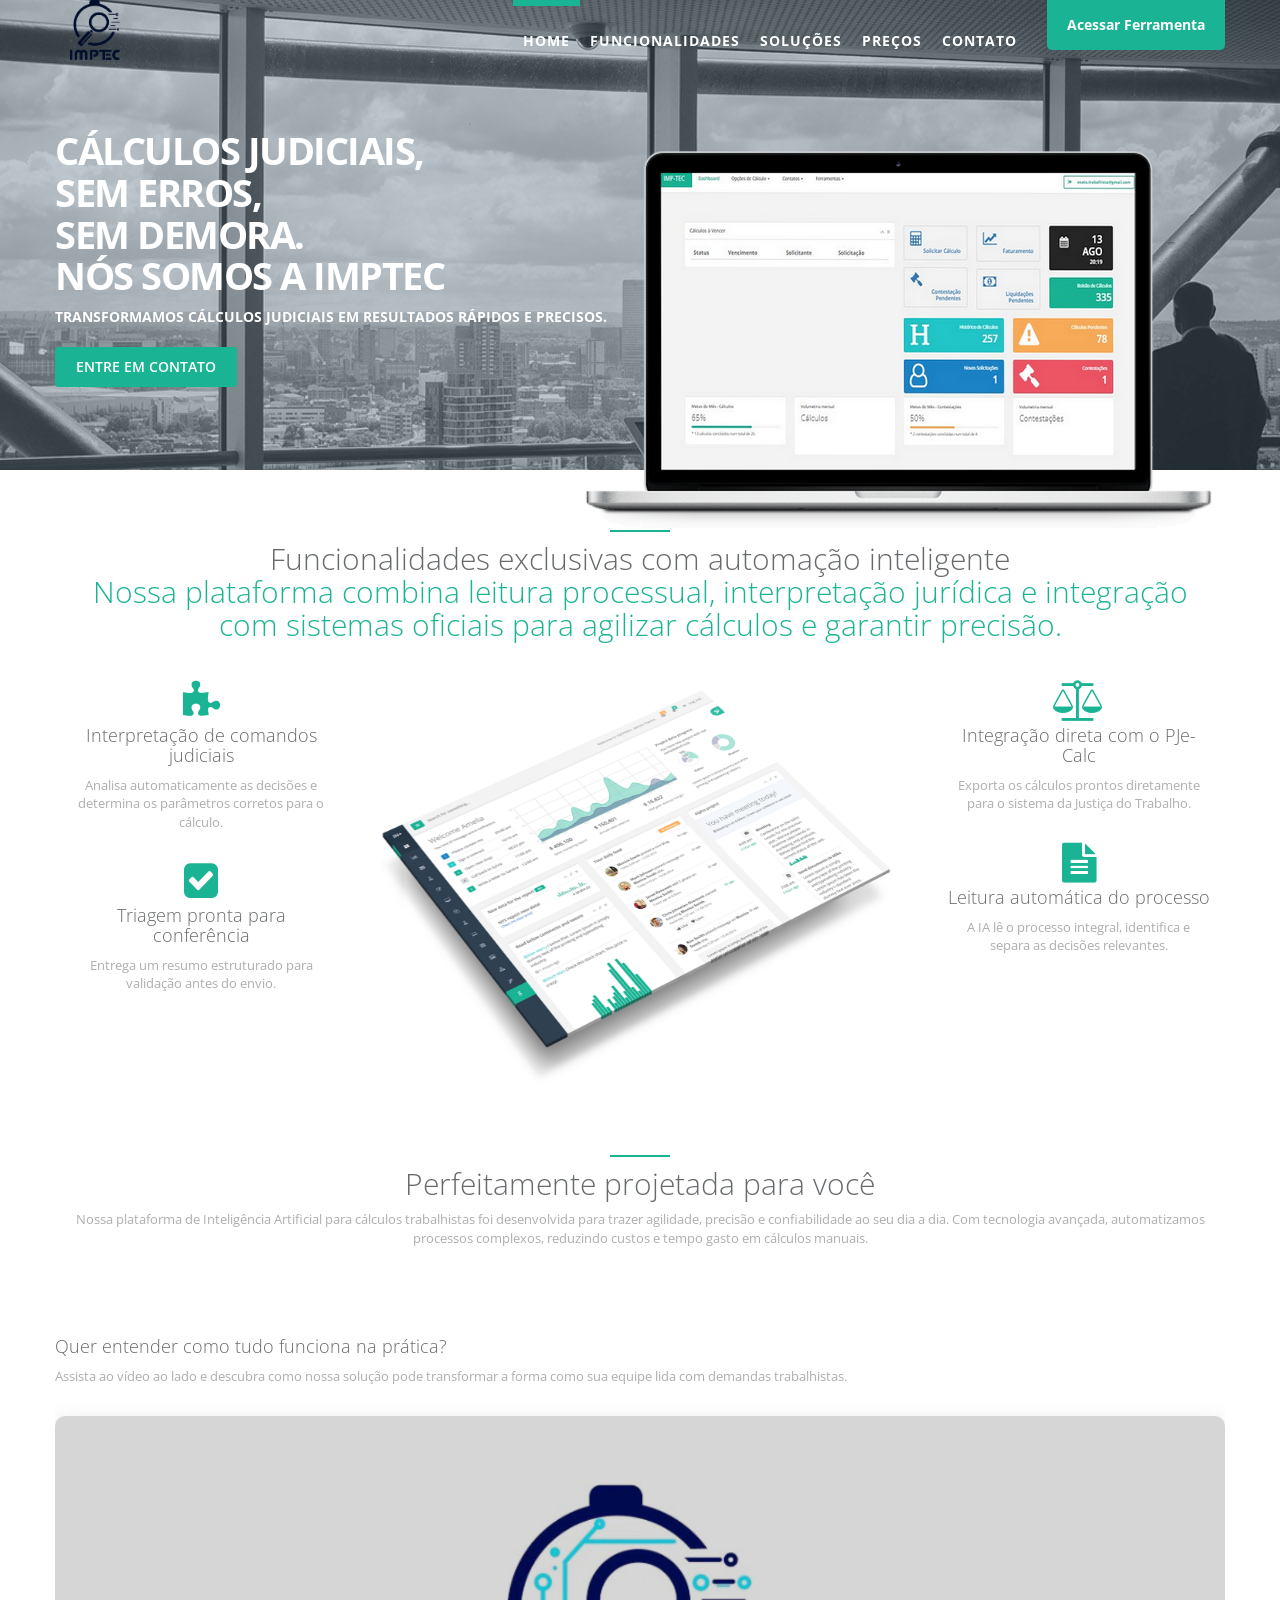
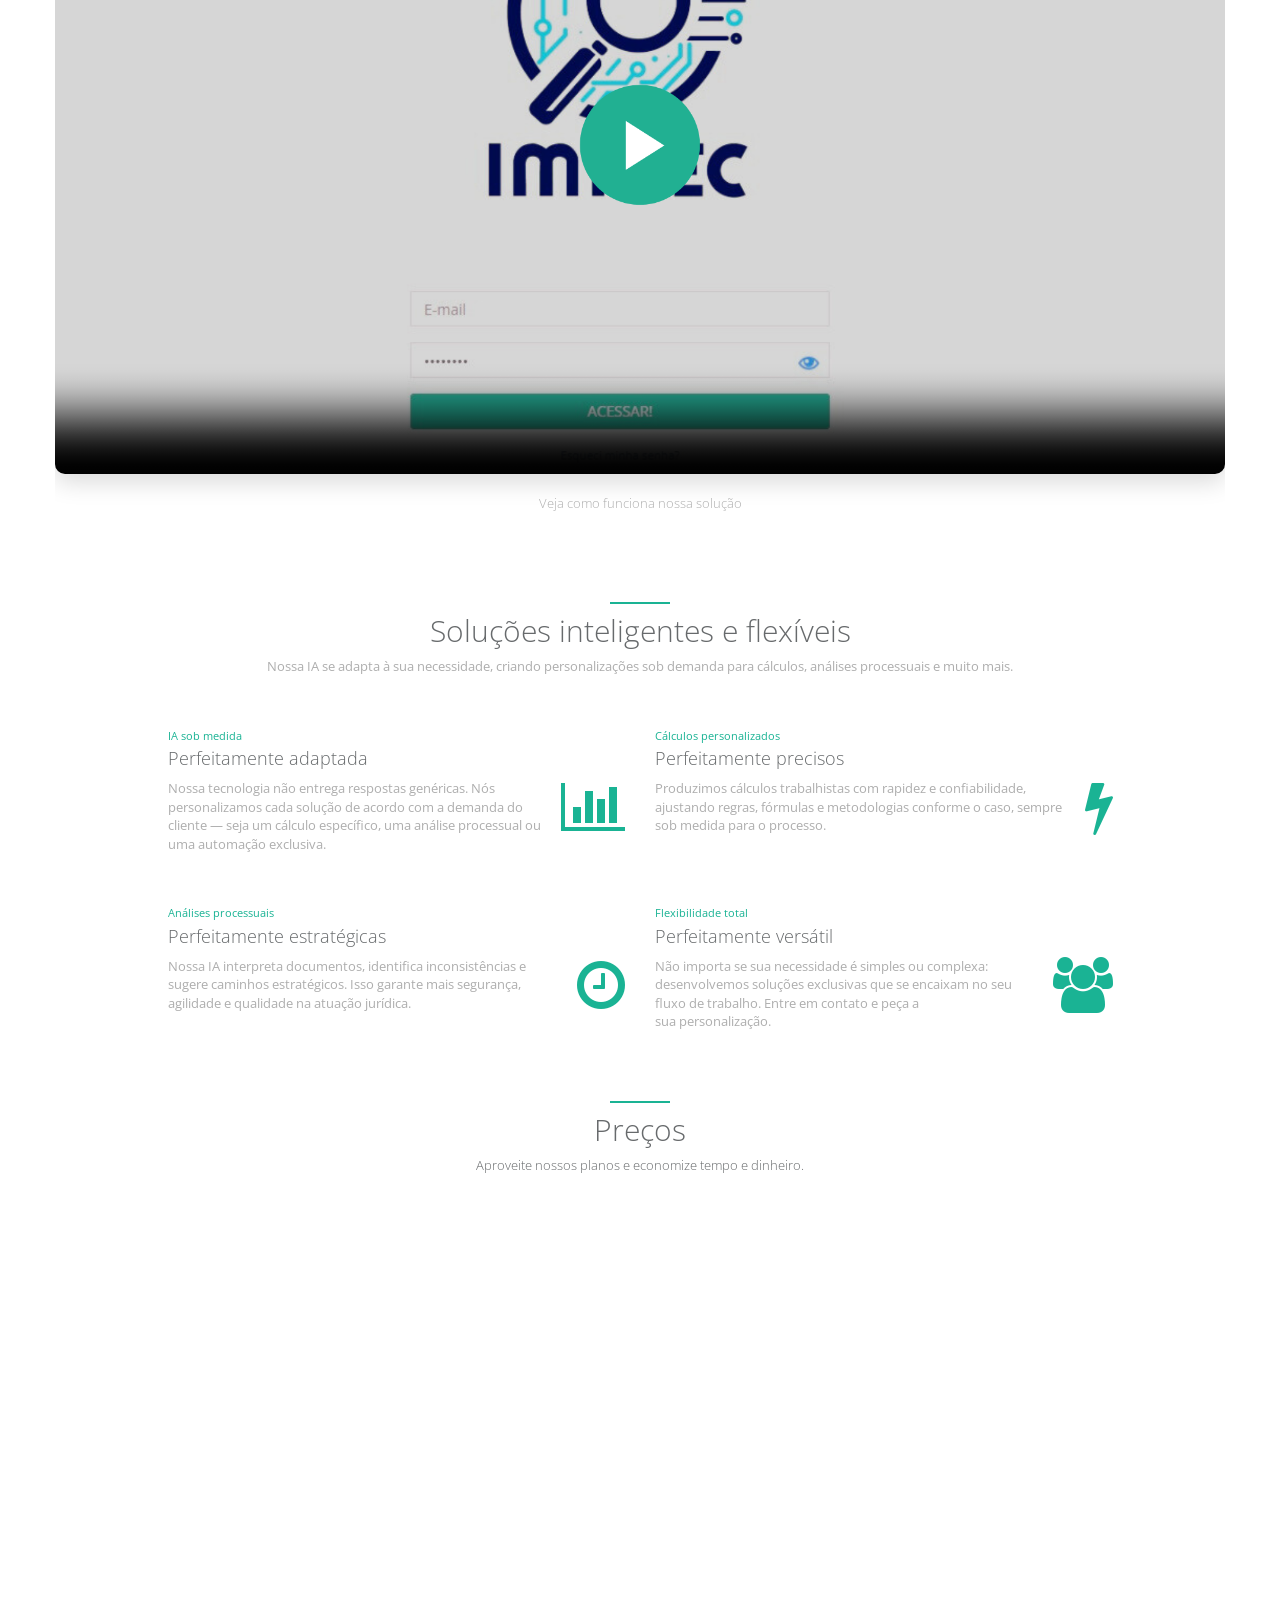
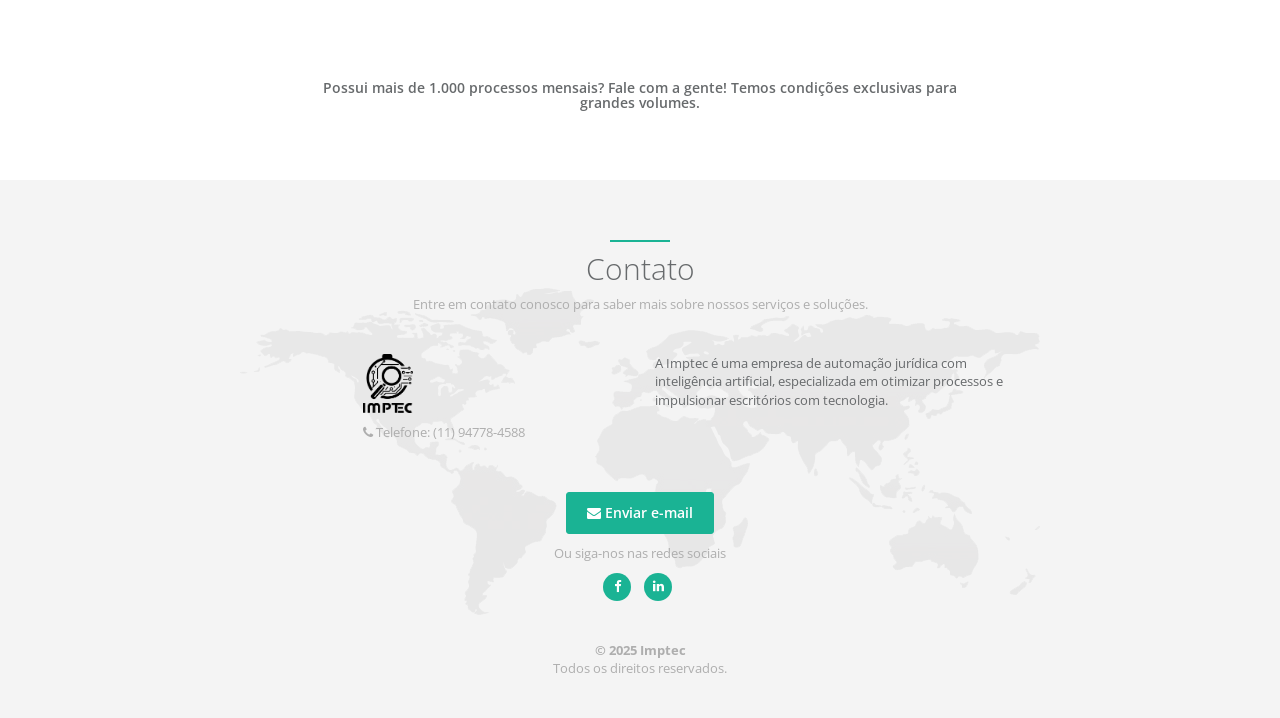
==== index.html @ 874a5361 "ajuste na ancoragem de sessão" ====
<!DOCTYPE html>
<html lang="pt-br">

<head>
  <meta charset="utf-8" />
  <meta http-equiv="X-UA-Compatible" content="IE=edge" />
  <meta name="viewport" content="width=device-width, initial-scale=1" />
  <meta name="description" content="" />
  <meta name="author" content="" />

  <title>INSPINIA - Landing Page</title>

  <!-- Bootstrap core CSS -->
  <link href="css/bootstrap.min.css" rel="stylesheet" />

  <!-- Animation CSS -->
  <link href="css/animate.css" rel="stylesheet" />
  <link href="font-awesome/css/font-awesome.min.css" rel="stylesheet" />

  <!-- Custom styles for this template -->
  <link href="css/style.css" rel="stylesheet" />

  <!-- Video Modal Styles -->
  <style>
    .video-container {
      padding: 20px 0;
    }

    .video-container .embed-responsive {
      border-radius: 10px;
      overflow: hidden;
      box-shadow: 0 8px 25px rgba(0, 0, 0, 0.15);
      transition: all 0.3s ease;
    }

    .video-container .embed-responsive:hover {
      transform: translateY(-2px);
      box-shadow: 0 12px 35px rgba(0, 0, 0, 0.2);
    }

    .video-description {
      margin-top: 20px;
      color: #676a6c;
      font-size: 16px;
      font-weight: 300;
      text-align: center;
    }

    /* Pricing Plan Hover Styles */
    .pricing-plan {
      transition: all 0.3s ease;
      cursor: pointer;
    }

    .pricing-plan:hover {
      transform: translateY(-5px);
      box-shadow: 0 10px 30px rgba(0, 0, 0, 0.15);
    }

    .pricing-plan.selected {
      transform: translateY(-5px);
      box-shadow: 0 10px 30px rgba(0, 0, 0, 0.15);
    }

    @media (max-width: 768px) {
      .video-container {
        padding: 10px 0;
      }

      .video-description {
        font-size: 14px;
        margin-top: 15px;
      }
    }
  </style>
</head>

<body id="page-top" class="landing-page no-skin-config">
  <div class="navbar-wrapper">
    <nav class="navbar navbar-default navbar-fixed-top" role="navigation">
      <div class="container">
        <div class="navbar-header page-scroll">
          <button type="button" class="navbar-toggle collapsed" data-toggle="collapse" data-target="#navbar"
            aria-expanded="false" aria-controls="navbar">
            <span class="sr-only">Toggle navigation</span>
            <span class="icon-bar"></span>
            <span class="icon-bar"></span>
            <span class="icon-bar"></span>
          </button>
        </div>
        <div id="navbar" class="navbar-collapse collapse">
          <ul class="nav navbar-nav navbar-right">
            <li><a class="page-scroll" href="#page-top">Home</a></li>
            <li><a class="page-scroll" href="#features">Funcionalidades</a></li>
            <li><a class="page-scroll" href="#solutions">Soluções</a></li>
            <li><a class="page-scroll" href="#pricing">Preços</a></li>
            <li><a class="page-scroll" href="#contact">Contato</a></li>
            <a class="nav navbar-brand" style="margin-left: 2rem;" href="https://imp-tec.com/login">Acessar Ferramenta</a>
          </ul>
          <img src="./img/landing/imptec-logo_V2.png" alt="Imptec Logo" class="img-responsive" style="max-width: 50px; height: auto; margin-bottom: 1rem;">
        </div>
      </div>
    </nav>
  </div>
  <div id="inSlider" class="carousel carousel-fade" data-ride="carousel">
    <!-- <ol class="carousel-indicators">
      <li data-target="#inSlider" data-slide-to="0" class="active"></li>
      <li data-target="#inSlider" data-slide-to="1"></li>
    </ol> -->
    <div class="carousel-inner" role="listbox">
      <div class="item active">
        <div class="container">
          <div class="carousel-caption">
            <h1>
              CÁLCULOS JUDICIAIS,<br />
              SEM ERROS,<br />
              SEM DEMORA.<br />
              NÓS SOMOS A IMPTEC
            </h1>
            <p>
              Transformamos cálculos judiciais em resultados rápidos e
              precisos.
            </p>
            <p>
              <a class="btn btn-lg btn-primary" href="https://wa.me/5511994688228" target="_blank" role="button">
                ENTRE EM CONTATO
              </a>
            </p>
          </div>
          <div class="carousel-image wow zoomIn">
            <img src="img/landing/laptop.png" alt="laptop" />
          </div>
        </div>
        <!-- Set background for slide in css -->
        <div class="header-back one"></div>
      </div>
    </div>
    <!-- <a class="left carousel-control" href="#inSlider" role="button" data-slide="prev">
      <span class="glyphicon glyphicon-chevron-left" aria-hidden="true"></span>
      <span class="sr-only">Previous</span>
    </a>
    <a class="right carousel-control" href="#inSlider" role="button" data-slide="next">
      <span class="glyphicon glyphicon-chevron-right" aria-hidden="true"></span>
      <span class="sr-only">Next</span>
    </a> -->
  </div>

  <section id="features" class="container features">
    <div class="row">
      <div class="col-lg-12 text-center">
        <div class="navy-line"></div>
        <h1>
          Funcionalidades exclusivas com automação inteligente<br />
          <span class="navy">Nossa plataforma combina leitura processual, interpretação
            jurídica e integração com sistemas oficiais para agilizar cálculos
            e garantir precisão.</span>
        </h1>
      </div>
    </div>
    <div class="row m-t-lg">
      <div class="col-md-3 text-center wow fadeInLeft">
        <div>
          <i class="fa fa-puzzle-piece features-icon"></i>
          <h2>Interpretação de comandos judiciais</h2>
          <p>
            Analisa automaticamente as decisões e determina os parâmetros
            corretos para o cálculo.
          </p>
        </div>
        <div class="m-t-lg">
          <i class="fa fa-check-square features-icon"></i>
          <h2>Triagem pronta para conferência</h2>
          <p>Entrega um resumo estruturado para validação antes do envio.</p>
        </div>
      </div>
      <div class="col-md-6 text-center wow zoomIn">
        <img src="img/landing/perspective.png" alt="dashboard" class="img-responsive" />
      </div>
      <div class="col-md-3 text-center wow fadeInRight">
        <div>
          <i class="fa fa-balance-scale features-icon"></i>
          <h2>Integração direta com o PJe-Calc</h2>
          <p>
            Exporta os cálculos prontos diretamente para o sistema da Justiça
            do Trabalho.
          </p>
        </div>
        <div class="m-t-lg">
          <i class="fa fa-file-text features-icon"></i>
          <h2>Leitura automática do processo</h2>
          <p>
            A IA lê o processo integral, identifica e separa as decisões
            relevantes.
          </p>
        </div>
      </div>
    </div>
    <div class="row">
      <div class="col-lg-12 text-center">
        <div class="navy-line"></div>
        <h1>Perfeitamente projetada para você</h1>
        <p>
          Nossa plataforma de Inteligência Artificial para cálculos
          trabalhistas foi desenvolvida para trazer agilidade, precisão e
          confiabilidade ao seu dia a dia. Com tecnologia avançada,
          automatizamos processos complexos, reduzindo custos e tempo gasto em
          cálculos manuais.
        </p>
      </div>
    </div>
    <div class="row features-block">
      <div class=" features-text wow fadeInLeft">
        <h2>Quer entender como tudo funciona na prática? </h2>

        <p>
          Assista ao vídeo ao lado e descubra como nossa solução pode
          transformar a forma como sua equipe lida com demandas trabalhistas.
        </p>
      </div>
      <div class=" text-center wow fadeInRight">
        <div class="video-container">
          <div class="embed-responsive embed-responsive-16by9">
            <video id="videoPlayer" class="embed-responsive-item" controls preload="metadata"
              poster="img/landing/login-poster.png">
              <source src="video/Imptec - Passo a Passo.mp4" type="video/mp4">
              Seu navegador não suporta o elemento de vídeo.
            </video>
          </div>
          <p class="video-description">Veja como funciona nossa solução</p>
        </div>
      </div>
    </div>
  </section>

  <!-- <section id="team" class="gray-section team">
      <div class="container">
        <div class="row m-b-lg">
          <div class="col-lg-12 text-center">
            <div class="navy-line"></div>
            <h1>Our Team</h1>
            <p>
              Donec sed odio dui. Etiam porta sem malesuada magna mollis
              euismod.
            </p>
          </div>
        </div>
        <div class="row">
          <div class="col-sm-4 wow fadeInLeft">
            <div class="team-member">
              <img
                src="img/landing/avatar3.jpg"
                class="img-responsive img-circle img-small"
                alt=""
              />
              <h4><span class="navy">Amelia</span> Smith</h4>
              <p>
                Lorem ipsum dolor sit amet, illum fastidii dissentias quo ne.
                Sea ne sint animal iisque, nam an soluta sensibus.
              </p>
              <ul class="list-inline social-icon">
                <li>
                  <a href="#"><i class="fa fa-twitter"></i></a>
                </li>
                <li>
                  <a href="#"><i class="fa fa-facebook"></i></a>
                </li>
                <li>
                  <a href="#"><i class="fa fa-linkedin"></i></a>
                </li>
              </ul>
            </div>
          </div>
          <div class="col-sm-4">
            <div class="team-member wow zoomIn">
              <img
                src="img/landing/avatar1.jpg"
                class="img-responsive img-circle"
                alt=""
              />
              <h4><span class="navy">John</span> Novak</h4>
              <p>
                Lorem ipsum dolor sit amet, illum fastidii dissentias quo ne.
                Sea ne sint animal iisque, nam an soluta sensibus.
              </p>
              <ul class="list-inline social-icon">
                <li>
                  <a href="#"><i class="fa fa-twitter"></i></a>
                </li>
                <li>
                  <a href="#"><i class="fa fa-facebook"></i></a>
                </li>
                <li>
                  <a href="#"><i class="fa fa-linkedin"></i></a>
                </li>
              </ul>
            </div>
          </div>
          <div class="col-sm-4 wow fadeInRight">
            <div class="team-member">
              <img
                src="img/landing/avatar2.jpg"
                class="img-responsive img-circle img-small"
                alt=""
              />
              <h4><span class="navy">Peter</span> Johnson</h4>
              <p>
                Lorem ipsum dolor sit amet, illum fastidii dissentias quo ne.
                Sea ne sint animal iisque, nam an soluta sensibus.
              </p>
              <ul class="list-inline social-icon">
                <li>
                  <a href="#"><i class="fa fa-twitter"></i></a>
                </li>
                <li>
                  <a href="#"><i class="fa fa-facebook"></i></a>
                </li>
                <li>
                  <a href="#"><i class="fa fa-linkedin"></i></a>
                </li>
              </ul>
            </div>
          </div>
        </div>
        <div class="row">
          <div class="col-lg-8 col-lg-offset-2 text-center m-t-lg m-b-lg">
            <p>
              Lorem ipsum dolor sit amet, consectetur adipisicing elit. Aut
              eaque, laboriosam veritatis, quos non quis ad perspiciatis, totam
              corporis ea, alias ut unde.
            </p>
          </div>
        </div>
      </div>
    </section>

    <section class="features">
      <div class="container">
        <div class="row">
          <div class="col-lg-12 text-center">
            <div class="navy-line"></div>
            <h1>Even more great feautres</h1>
            <p>
              Donec sed odio dui. Etiam porta sem malesuada magna mollis
              euismod.
            </p>
          </div>
        </div>
        <div class="row features-block">
          <div class="col-lg-3 features-text wow fadeInLeft">
            <small>INSPINIA</small>
            <h2>Perfectly designed</h2>
            <p>
              INSPINIA Admin Theme is a premium admin dashboard template with
              flat design concept. It is fully responsive admin dashboard
              template built with Bootstrap 3+ Framework, HTML5 and CSS3, Media
              query. It has a huge collection of reusable UI components and
              integrated with latest jQuery plugins.
            </p>
            <a href="" class="btn btn-primary">Learn more</a>
          </div>
          <div class="col-lg-6 text-right m-t-n-lg wow zoomIn">
            <img
              src="img/landing/iphone.jpg"
              class="img-responsive"
              alt="dashboard"
            />
          </div>
          <div class="col-lg-3 features-text text-right wow fadeInRight">
            <small>INSPINIA</small>
            <h2>Perfectly designed</h2>
            <p>
              INSPINIA Admin Theme is a premium admin dashboard template with
              flat design concept. It is fully responsive admin dashboard
              template built with Bootstrap 3+ Framework, HTML5 and CSS3, Media
              query. It has a huge collection of reusable UI components and
              integrated with latest jQuery plugins.
            </p>
            <a href="" class="btn btn-primary">Learn more</a>
          </div>
        </div>
      </div>
    </section>

    <section class="timeline gray-section">
      <div class="container">
        <div class="row">
          <div class="col-lg-12 text-center">
            <div class="navy-line"></div>
            <h1>Our workflow</h1>
            <p>
              Donec sed odio dui. Etiam porta sem malesuada magna mollis
              euismod.
            </p>
          </div>
        </div>
        <div class="row features-block">
          <div class="col-lg-12">
            <div
              id="vertical-timeline"
              class="vertical-container light-timeline center-orientation"
            >
              <div class="vertical-timeline-block">
                <div class="vertical-timeline-icon navy-bg">
                  <i class="fa fa-briefcase"></i>
                </div>

                <div class="vertical-timeline-content">
                  <h2>Meeting</h2>
                  <p>
                    Conference on the sales results for the previous year.
                    Monica please examine sales trends in marketing and
                    products. Below please find the current status of the sale.
                  </p>
                  <a href="#" class="btn btn-xs btn-primary"> More info</a>
                  <span class="vertical-date">
                    Today <br />
                    <small>Dec 24</small>
                  </span>
                </div>
              </div>

              <div class="vertical-timeline-block">
                <div class="vertical-timeline-icon navy-bg">
                  <i class="fa fa-file-text"></i>
                </div>

                <div class="vertical-timeline-content">
                  <h2>Decision</h2>
                  <p>
                    Lorem Ipsum is simply dummy text of the printing and
                    typesetting industry. Lorem Ipsum has been the industry's
                    standard dummy text ever since.
                  </p>
                  <a href="#" class="btn btn-xs btn-primary"> More info</a>
                  <span class="vertical-date">
                    Tomorrow <br />
                    <small>Dec 26</small>
                  </span>
                </div>
              </div>

              <div class="vertical-timeline-block">
                <div class="vertical-timeline-icon navy-bg">
                  <i class="fa fa-cogs"></i>
                </div>

                <div class="vertical-timeline-content">
                  <h2>Implementation</h2>
                  <p>
                    Go to shop and find some products. Lorem Ipsum is simply
                    dummy text of the printing and typesetting industry. Lorem
                    Ipsum has been the industry's.
                  </p>
                  <a href="#" class="btn btn-xs btn-primary"> More info</a>
                  <span class="vertical-date">
                    Monday <br />
                    <small>Jan 02</small>
                  </span>
                </div>
              </div>
            </div>
          </div>
        </div>
      </div>
    </section>

    <section
      id="testimonials"
      class="navy-section testimonials"
      style="margin-top: 0"
    >
      <div class="container">
        <div class="row">
          <div class="col-lg-12 text-center wow zoomIn">
            <i class="fa fa-comment big-icon"></i>
            <h1>What our users say</h1>
            <div class="testimonials-text">
              <i
                >"Many desktop publishing packages and web page editors now use
                Lorem Ipsum as their default model text, and a search for 'lorem
                ipsum' will uncover many web sites still in their infancy.
                Various versions have evolved over the years, sometimes by
                accident, sometimes on purpose (injected humour and the
                like)."</i
              >
            </div>
            <small>
              <strong>12.02.2014 - Andy Smith</strong>
            </small>
          </div>
        </div>
      </div>
    </section> -->

  <!-- <section class="comments gray-section" style="margin-top: 0">
      <div class="container">
        <div class="row">
          <div class="col-lg-12 text-center">
            <div class="navy-line"></div>
            <h1>What our partners say</h1>
            <p>Donec sed odio dui. Etiam porta sem malesuada.</p>
          </div>
        </div>
        <div class="row features-block">
          <div class="col-lg-4">
            <div class="bubble">
              "Uncover many web sites still in their infancy. Various versions
              have evolved over the years, sometimes by accident, sometimes on
              purpose (injected humour and the like)."
            </div>
            <div class="comments-avatar">
              <a href="" class="pull-left">
                <img alt="image" src="img/landing/avatar3.jpg" />
              </a>
              <div class="media-body">
                <div class="commens-name">Andrew Williams</div>
                <small class="text-muted">Company X from California</small>
              </div>
            </div>
          </div>

          <div class="col-lg-4">
            <div class="bubble">
              "Uncover many web sites still in their infancy. Various versions
              have evolved over the years, sometimes by accident, sometimes on
              purpose (injected humour and the like)."
            </div>
            <div class="comments-avatar">
              <a href="" class="pull-left">
                <img alt="image" src="img/landing/avatar1.jpg" />
              </a>
              <div class="media-body">
                <div class="commens-name">Andrew Williams</div>
                <small class="text-muted">Company X from California</small>
              </div>
            </div>
          </div>

          <div class="col-lg-4">
            <div class="bubble">
              "Uncover many web sites still in their infancy. Various versions
              have evolved over the years, sometimes by accident, sometimes on
              purpose (injected humour and the like)."
            </div>
            <div class="comments-avatar">
              <a href="" class="pull-left">
                <img alt="image" src="img/landing/avatar2.jpg" />
              </a>
              <div class="media-body">
                <div class="commens-name">Andrew Williams</div>
                <small class="text-muted">Company X from California</small>
              </div>
            </div>
          </div>
        </div>
      </div>
    </section> -->

  <section id="solutions" class="features">
    <div class="container">
      <div class="row">
        <div class="col-lg-12 text-center">
          <div class="navy-line"></div>
          <h1>Soluções inteligentes e flexíveis</h1>
          <p>
            Nossa IA se adapta à sua necessidade, criando personalizações sob demanda para cálculos, análises
            processuais e muito mais.

          </p>
        </div>
      </div>
      <div class="row">
        <div class="col-lg-5 col-lg-offset-1 features-text">
          <small>IA sob medida</small>
          <h2>Perfeitamente adaptada</h2>
          <i class="fa fa-bar-chart big-icon pull-right"></i>
          <p>
            Nossa tecnologia não entrega respostas genéricas. Nós personalizamos cada solução de acordo com a demanda do
            cliente — seja um cálculo específico, uma análise processual ou uma automação exclusiva.
          </p>
        </div>
        <div class="col-lg-5 features-text">
          <small>Cálculos personalizados</small>
          <h2>Perfeitamente precisos</h2>
          <i class="fa fa-bolt big-icon pull-right"></i>
          <p>
            Produzimos cálculos trabalhistas com rapidez e confiabilidade, ajustando regras, fórmulas e metodologias
            conforme o caso, sempre sob medida para o processo.
          </p>
        </div>
      </div>
      <div class="row">
        <div class="col-lg-5 col-lg-offset-1 features-text">
          <small>Análises processuais </small>
          <h2>Perfeitamente estratégicas </h2>
          <i class="fa fa-clock-o big-icon pull-right"></i>
          <p>
            Nossa IA interpreta documentos, identifica inconsistências e sugere caminhos estratégicos. Isso garante mais
            segurança, agilidade e qualidade na atuação jurídica.

          </p>
        </div>
        <div class="col-lg-5 features-text">
          <small>Flexibilidade total </small>
          <h2>Perfeitamente versátil </h2>
          <i class="fa fa-users big-icon pull-right"></i>
          <p>
            Não importa se sua necessidade é simples ou complexa: desenvolvemos soluções exclusivas que se encaixam no
            seu fluxo de trabalho. Entre em contato e peça a sua personalização.
          </p>
        </div>
      </div>
    </div>
  </section>
  <section id="pricing" class="pricing">
    <div class="container">
      <div class="row m-b-lg">
        <div class="col-lg-12 text-center">
          <div class="navy-line"></div>
          <h1>Preços</h1>
          <p class="lead text-color">
              Aproveite nossos planos e economize tempo e dinheiro.
            
          </p>
        </div>
      </div>
      <div class="row" id="pricing-plans">
        <!-- Os planos serão carregados dinamicamente via JavaScript -->
      </div>
      <div class="row m-t-lg">
        <div class="col-lg-8 col-lg-offset-2 text-center m-t-lg">
          <h4 class="text-color text-center">
            Possui mais de 1.000 processos mensais? Fale com a gente! Temos condições exclusivas para grandes volumes.
          </p>
        </div>
      </div>
    </div>
  </section>

  <section id="contact" class="gray-section contact">
    <div class="container">
      <div class="row m-b-lg">
        <div class="col-lg-12 text-center">
          <div class="navy-line"></div>
          <h1>Contato</h1>
          <p>
            Entre em contato conosco para saber mais sobre nossos serviços e soluções.
          </p>
        </div>
      </div>
      <div class="row m-b-lg">
        <div class="col-lg-3 col-lg-offset-3">
          <address>
            <img src="./img/landing/imptec-logo.png" alt="Imptec Logo" class="img-responsive" style="max-width: 50px; height: auto; margin-bottom: 1rem;">
            <p title="Phone"><i class="fa fa-phone"></i> Telefone:</abbr> (11) 94778-4588
          </address>
        </div>
        <div class="col-lg-4">
          <p class="text-color">
           A Imptec é uma empresa de automação jurídica com inteligência artificial, especializada em otimizar processos e impulsionar escritórios com tecnologia.
          </p>
        </div>
      </div>
      <div class="row">
        <div class="col-lg-12 text-center">
          <a href="mailto:contato@imptec.com.br" class="btn btn-primary"><i class="fa fa-envelope"></i> Enviar e-mail</a>
          <p class="m-t-sm">Ou siga-nos nas redes sociais</p>
          <ul class="list-inline social-icon">
            <li>
              <a href="#"><i class="fa fa-facebook"></i></a>
            </li>
            <li>
              <a href="#"><i class="fa fa-linkedin"></i></a>
            </li>
          </ul>
        </div>
      </div>
      <div class="row">
        <div class="col-lg-8 col-lg-offset-2 text-center m-t-lg m-b-lg">
          <p>
            <strong>&copy; 2025 Imptec</strong><br />
            Todos os direitos reservados.
          </p>
        </div>
      </div>
    </div>
  </section>

  <!-- Mainly scripts -->
  <script src="js/jquery-3.1.1.min.js"></script>
  <script src="js/bootstrap.min.js"></script>
  <script src="js/plugins/metisMenu/jquery.metisMenu.js"></script>
  <script src="js/plugins/slimscroll/jquery.slimscroll.min.js"></script>

  <!-- Custom and plugin javascript -->
  <script src="js/inspinia.js"></script>
  <script src="js/plugins/pace/pace.min.js"></script>
  <script src="js/plugins/wow/wow.min.js"></script>

  <script>
    $(document).ready(function () {
      $("body").scrollspy({
        target: ".navbar-fixed-top",
        offset: 80,
      });

      $("a.page-scroll").bind("click", function (event) {
        var link = $(this);
        $("html, body")
          .stop()
          .animate(
            { scrollTop: $(link.attr("href")).offset().top - 50 },
            500
          );
        event.preventDefault();
        $("#navbar").collapse("hide");
      });
    });

    var cbpAnimatedHeader = (function () {
      var docElem = document.documentElement,
        header = document.querySelector(".navbar-default"),
        didScroll = false,
        changeHeaderOn = 200;

      function init() {
        window.addEventListener("scroll", function () {
          if (!didScroll) {
            didScroll = true;
            setTimeout(scrollPage, 250);
          }
        });
      }

      function scrollPage() {
        var sy = scrollY();
        if (sy >= changeHeaderOn) {
          $(header).addClass("navbar-scroll");
        } else {
          $(header).removeClass("navbar-scroll");
        }
        didScroll = false;
      }

      function scrollY() {
        return window.pageYOffset || docElem.scrollTop;
      }

      init();
    })();

    new WOW().init();

    // Carregar dados dos planos do JSON
    function loadPricingPlans() {
      fetch('plans.json')
        .then(response => response.json())
        .then(data => {
          const plansContainer = document.getElementById('pricing-plans');
          plansContainer.innerHTML = '';

          data.plans.forEach(plan => {
            const planElement = createPlanElement(plan);
            plansContainer.appendChild(planElement);
          });
        })
        .catch(error => {
          console.error('Erro ao carregar os planos:', error);
        });
    }

    // Criar elemento HTML para cada plano
    function createPlanElement(plan) {
      const colDiv = document.createElement('div');
      colDiv.className = 'col-lg-3 wow zoomIn';

      const ul = document.createElement('ul');
      ul.className = 'pricing-plan list-unstyled';

      // Adicionar eventos de hover
      ul.addEventListener('mouseenter', function() {
        this.classList.add('selected');
      });
      
      ul.addEventListener('mouseleave', function() {
        this.classList.remove('selected');
      });

      // Título
      const titleLi = document.createElement('li');
      titleLi.className = 'pricing-title';
      titleLi.textContent = plan.title;
      ul.appendChild(titleLi);

      // Descrição
      const descLi = document.createElement('li');
      descLi.className = 'pricing-desc';
      descLi.textContent = plan.description;
      ul.appendChild(descLi);

      // Preço
      const priceLi = document.createElement('li');
      priceLi.className = 'pricing-price';
      priceLi.innerHTML = `<span>${plan.currency}${plan.price}</span> ${plan.period ? `/ ${plan.period}` : ''}`;
      ul.appendChild(priceLi);

      // Features
      plan.features.forEach(feature => {
        const featureLi = document.createElement('li');
        if (feature.includes('Support')) {
          featureLi.innerHTML = `<strong>${feature}</strong>`;
        } else {
          featureLi.textContent = feature;
        }
        ul.appendChild(featureLi);
      });

      // Botão
      const buttonLi = document.createElement('li');
      const button = document.createElement('a');
      button.className = 'btn btn-primary btn-xs';
      button.href = plan.buttonLink;
      button.textContent = plan.buttonText;
      buttonLi.appendChild(button);
      ul.appendChild(buttonLi);

      colDiv.appendChild(ul);
      return colDiv;
    }

    // Carregar os planos quando a página estiver pronta
    loadPricingPlans();
  </script>

</body>

</html>
---- css/style.css ----
@import url("https://fonts.googleapis.com/css?family=Open+Sans:300,400,600,700");
@import url("https://fonts.googleapis.com/css?family=Roboto:400,300,500,700");
/*
 *
 *   INSPINIA - Responsive Admin Theme
 *   version 2.7
 *
*/
h1,
h2,
h3,
h4,
h5,
h6 {
  font-weight: 100;
}
h1 {
  font-size: 30px;
}
h2 {
  font-size: 24px;
}
h3 {
  font-size: 16px;
}
h4 {
  font-size: 14px;
}
h5 {
  font-size: 12px;
}
h6 {
  font-size: 10px;
}
h3,
h4,
h5 {
  margin-top: 5px;
  font-weight: 600;
}
.nav > li > a {
  color: #a7b1c2;
  font-weight: 600;
  padding: 14px 20px 14px 25px;
}
.nav.navbar-right > li > a {
  color: #999c9e;
}
.nav > li.active > a {
  color: #ffffff;
}
.navbar-default .nav > li > a:hover,
.navbar-default .nav > li > a:focus {
  background-color: #293846;
  color: white;
}
.nav .open > a,
.nav .open > a:hover,
.nav .open > a:focus {
  background: #fff;
}
.nav.navbar-top-links > li > a:hover,
.nav.navbar-top-links > li > a:focus {
  background-color: transparent;
}
.nav > li > a i {
  margin-right: 6px;
}
.navbar {
  border: 0;
}
.navbar-default {
  background-color: transparent;
  border-color: #2f4050;
}
.navbar-top-links li {
  display: inline-block;
}
.navbar-top-links li:last-child {
  margin-right: 40px;
}
.body-small .navbar-top-links li:last-child {
  margin-right: 0;
}
.navbar-top-links li a {
  padding: 20px 10px;
  min-height: 50px;
}
.dropdown-menu {
  border: medium none;
  border-radius: 3px;
  box-shadow: 0 0 3px rgba(86, 96, 117, 0.7);
  display: none;
  float: left;
  font-size: 12px;
  left: 0;
  list-style: none outside none;
  padding: 0;
  position: absolute;
  text-shadow: none;
  top: 100%;
  z-index: 1000;
}
.dropdown-menu > li > a {
  border-radius: 3px;
  color: inherit;
  line-height: 25px;
  margin: 4px;
  text-align: left;
  font-weight: normal;
}
.dropdown-menu > .active > a,
.dropdown-menu > .active > a:focus,
.dropdown-menu > .active > a:hover {
  color: #fff;
  text-decoration: none;
  background-color: #1ab394;
  outline: 0;
}
.dropdown-menu > li > a.font-bold {
  font-weight: 600;
}
.navbar-top-links .dropdown-menu li {
  display: block;
}
.navbar-top-links .dropdown-menu li:last-child {
  margin-right: 0;
}
.navbar-top-links .dropdown-menu li a {
  padding: 3px 20px;
  min-height: 0;
}
.navbar-top-links .dropdown-menu li a div {
  white-space: normal;
}
.navbar-top-links .dropdown-messages,
.navbar-top-links .dropdown-tasks,
.navbar-top-links .dropdown-alerts {
  width: 310px;
  min-width: 0;
}
.navbar-top-links .dropdown-messages {
  margin-left: 5px;
}
.navbar-top-links .dropdown-tasks {
  margin-left: -59px;
}
.navbar-top-links .dropdown-alerts {
  margin-left: -123px;
}
.navbar-top-links .dropdown-user {
  right: 0;
  left: auto;
}
.dropdown-messages,
.dropdown-alerts {
  padding: 10px 10px 10px 10px;
}
.dropdown-messages li a,
.dropdown-alerts li a {
  font-size: 12px;
}
.dropdown-messages li em,
.dropdown-alerts li em {
  font-size: 10px;
}
.nav.navbar-top-links .dropdown-alerts a {
  font-size: 12px;
}
.nav-header {
  padding: 33px 25px;
  background-color: #2f4050;
  background-image: url("patterns/header-profile.png");
}
.pace-done .nav-header {
  transition: all 0.4s;
}
ul.nav-second-level {
  background: #293846;
}
.nav > li.active {
  border-left: 4px solid #19aa8d;
  background: #293846;
}
.nav.nav-second-level > li.active {
  border: none;
}
.nav.nav-second-level.collapse[style] {
  height: auto !important;
}
.nav-header a {
  color: #DFE4ED;
}
.nav-header .text-muted {
  color: #8095a8;
}
.minimalize-styl-2 {
  padding: 4px 12px;
  margin: 14px 5px 5px 20px;
  font-size: 14px;
  float: left;
}
.navbar-form-custom {
  float: left;
  height: 50px;
  padding: 0;
  width: 200px;
  display: block;
}
.navbar-form-custom .form-group {
  margin-bottom: 0;
}
.nav.navbar-top-links a {
  font-size: 14px;
}
.navbar-form-custom .form-control {
  background: none repeat scroll 0 0 rgba(0, 0, 0, 0);
  border: medium none;
  font-size: 14px;
  height: 60px;
  margin: 0;
  z-index: 2000;
}
.count-info .label {
  line-height: 12px;
  padding: 2px 5px;
  position: absolute;
  right: 6px;
  top: 12px;
}
.arrow {
  float: right;
}
.fa.arrow:before {
  content: "\f104";
}
.active > a > .fa.arrow:before {
  content: "\f107";
}
.nav-second-level li,
.nav-third-level li {
  border-bottom: none !important;
}
.nav-second-level li a {
  padding: 7px 10px 7px 10px;
  padding-left: 52px;
}
.nav-third-level li a {
  padding-left: 62px;
}
.nav-second-level li:last-child {
  margin-bottom: 10px;
}
body:not(.fixed-sidebar):not(.canvas-menu).mini-navbar .nav li:hover > .nav-second-level,
.mini-navbar .nav li:focus > .nav-second-level {
  display: block;
  border-radius: 0 2px 2px 0;
  min-width: 140px;
  height: auto;
}
body.mini-navbar .navbar-default .nav > li > .nav-second-level li a {
  font-size: 12px;
  border-radius: 3px;
}
.fixed-nav .slimScrollDiv #side-menu {
  padding-bottom: 60px;
}
.mini-navbar .nav-second-level li a {
  padding: 10px 10px 10px 15px;
}
.mini-navbar .nav .nav-second-level {
  position: absolute;
  left: 70px;
  top: 0;
  background-color: #2f4050;
  padding: 10px 10px 10px 10px;
  font-size: 12px;
}
.canvas-menu.mini-navbar .nav-second-level {
  background: #293846;
}
.mini-navbar li.active .nav-second-level {
  left: 65px;
}
.navbar-default .special_link a {
  background: #1ab394;
  color: white;
}
.navbar-default .special_link a:hover {
  background: #17987e !important;
  color: white;
}
.navbar-default .special_link a span.label {
  background: #fff;
  color: #1ab394;
}
.navbar-default .landing_link a {
  background: #1cc09f;
  color: white;
}
.navbar-default .landing_link a:hover {
  background: #1ab394 !important;
  color: white;
}
.navbar-default .landing_link a span.label {
  background: #fff;
  color: #1cc09f;
}
.logo-element {
  text-align: center;
  font-size: 18px;
  font-weight: 600;
  color: white;
  display: none;
  padding: 18px 0;
}
.pace-done .navbar-static-side,
.pace-done .nav-header,
.pace-done li.active,
.pace-done #page-wrapper,
.pace-done .footer {
  -webkit-transition: all 0.4s;
  -moz-transition: all 0.4s;
  -o-transition: all 0.4s;
  transition: all 0.4s;
}
.navbar-fixed-top {
  background: #fff;
  transition-duration: 0.4s;
  border-bottom: 1px solid #e7eaec !important;
  z-index: 2030;
}
.navbar-fixed-top,
.navbar-static-top {
  background: #f3f3f4;
}
.fixed-nav #wrapper {
  margin-top: 0;
}
.nav-tabs > li.active > a,
.nav-tabs > li.active > a:hover,
.nav-tabs > li.active > a:focus {
  -moz-border-bottom-colors: none;
  -moz-border-left-colors: none;
  -moz-border-right-colors: none;
  -moz-border-top-colors: none;
  background: none;
  border-color: #dddddd #dddddd rgba(0, 0, 0, 0);
  border-bottom: #f3f3f4;
  border-image: none;
  border-style: solid;
  border-width: 1px;
  color: #555555;
  cursor: default;
}
.nav.nav-tabs li {
  background: none;
  border: none;
}
body.fixed-nav #wrapper .navbar-static-side,
body.fixed-nav #wrapper #page-wrapper {
  margin-top: 60px;
}
body.top-navigation.fixed-nav #wrapper #page-wrapper {
  margin-top: 0;
}
body.fixed-nav.fixed-nav-basic .navbar-fixed-top {
  left: 220px;
}
body.fixed-nav.fixed-nav-basic.mini-navbar .navbar-fixed-top {
  left: 70px;
}
body.fixed-nav.fixed-nav-basic.fixed-sidebar.mini-navbar .navbar-fixed-top {
  left: 0;
}
body.fixed-nav.fixed-nav-basic #wrapper .navbar-static-side {
  margin-top: 0;
}
body.fixed-nav.fixed-nav-basic.body-small .navbar-fixed-top {
  left: 0;
}
body.fixed-nav.fixed-nav-basic.fixed-sidebar.mini-navbar.body-small .navbar-fixed-top {
  left: 220px;
}
.fixed-nav .minimalize-styl-2 {
  margin: 14px 5px 5px 15px;
}
.body-small .navbar-fixed-top {
  margin-left: 0;
}
body.mini-navbar .navbar-static-side {
  width: 70px;
}
body.mini-navbar .profile-element,
body.mini-navbar .nav-label,
body.mini-navbar .navbar-default .nav li a span {
  display: none;
}
body.canvas-menu .profile-element {
  display: block;
}
body:not(.fixed-sidebar):not(.canvas-menu).mini-navbar .nav-second-level {
  display: none;
}
body.mini-navbar .navbar-default .nav > li > a {
  font-size: 16px;
}
body.mini-navbar .logo-element {
  display: block;
}
body.canvas-menu .logo-element {
  display: none;
}
body.mini-navbar .nav-header {
  padding: 0;
  background-color: #1ab394;
}
body.canvas-menu .nav-header {
  padding: 33px 25px;
}
body.mini-navbar #page-wrapper {
  margin: 0 0 0 70px;
}
body.fixed-sidebar.mini-navbar .footer,
body.canvas-menu.mini-navbar .footer {
  margin: 0 0 0 0 !important;
}
body.canvas-menu.mini-navbar #page-wrapper,
body.canvas-menu.mini-navbar .footer {
  margin: 0 0 0 0;
}
body.fixed-sidebar .navbar-static-side,
body.canvas-menu .navbar-static-side {
  position: fixed;
  width: 220px;
  z-index: 2001;
  height: 100%;
}
body.fixed-sidebar.mini-navbar .navbar-static-side {
  width: 0;
}
body.fixed-sidebar.mini-navbar #page-wrapper {
  margin: 0 0 0 0;
}
body.body-small.fixed-sidebar.mini-navbar #page-wrapper {
  margin: 0 0 0 220px;
}
body.body-small.fixed-sidebar.mini-navbar .navbar-static-side {
  width: 220px;
}
.fixed-sidebar.mini-navbar .nav li:focus > .nav-second-level,
.canvas-menu.mini-navbar .nav li:focus > .nav-second-level {
  display: block;
  height: auto;
}
body.fixed-sidebar.mini-navbar .navbar-default .nav > li > .nav-second-level li a {
  font-size: 12px;
  border-radius: 3px;
}
body.canvas-menu.mini-navbar .navbar-default .nav > li > .nav-second-level li a {
  font-size: 13px;
  border-radius: 3px;
}
.fixed-sidebar.mini-navbar .nav-second-level li a,
.canvas-menu.mini-navbar .nav-second-level li a {
  padding: 10px 10px 10px 15px;
}
.fixed-sidebar.mini-navbar .nav-second-level,
.canvas-menu.mini-navbar .nav-second-level {
  position: relative;
  padding: 0;
  font-size: 13px;
}
.fixed-sidebar.mini-navbar li.active .nav-second-level,
.canvas-menu.mini-navbar li.active .nav-second-level {
  left: 0;
}
body.fixed-sidebar.mini-navbar .navbar-default .nav > li > a,
body.canvas-menu.mini-navbar .navbar-default .nav > li > a {
  font-size: 13px;
}
body.fixed-sidebar.mini-navbar .nav-label,
body.fixed-sidebar.mini-navbar .navbar-default .nav li a span,
body.canvas-menu.mini-navbar .nav-label,
body.canvas-menu.mini-navbar .navbar-default .nav li a span {
  display: inline;
}
body.canvas-menu.mini-navbar .navbar-default .nav li .profile-element a span {
  display: block;
}
.canvas-menu.mini-navbar .nav-second-level li a,
.fixed-sidebar.mini-navbar .nav-second-level li a {
  padding: 7px 10px 7px 52px;
}
.fixed-sidebar.mini-navbar .nav-second-level,
.canvas-menu.mini-navbar .nav-second-level {
  left: 0;
}
body.canvas-menu nav.navbar-static-side {
  z-index: 2001;
  background: #2f4050;
  height: 100%;
  position: fixed;
  display: none;
}
body.canvas-menu.mini-navbar nav.navbar-static-side {
  display: block;
  width: 220px;
}
.top-navigation #page-wrapper {
  margin-left: 0;
}
.top-navigation .navbar-nav .dropdown-menu > .active > a {
  background: white;
  color: #1ab394;
  font-weight: bold;
}
.white-bg .navbar-fixed-top,
.white-bg .navbar-static-top {
  background: #fff;
}
.top-navigation .navbar {
  margin-bottom: 0;
}
.top-navigation .nav > li > a {
  padding: 15px 20px;
  color: #676a6c;
}
.top-navigation .nav > li a:hover,
.top-navigation .nav > li a:focus {
  background: #fff;
  color: #1ab394;
}
.top-navigation .nav > li.active {
  background: #fff;
  border: none;
}
.top-navigation .nav > li.active > a {
  color: #1ab394;
}
.top-navigation .navbar-right {
  margin-right: 10px;
}
.top-navigation .navbar-nav .dropdown-menu {
  box-shadow: none;
  border: 1px solid #e7eaec;
}
.top-navigation .dropdown-menu > li > a {
  margin: 0;
  padding: 7px 20px;
}
.navbar .dropdown-menu {
  margin-top: 0;
}
.top-navigation .navbar-brand {
  background: #1ab394;
  color: #fff;
  padding: 15px 25px;
}
.top-navigation .navbar-top-links li:last-child {
  margin-right: 0;
}
.top-navigation.mini-navbar #page-wrapper,
.top-navigation.body-small.fixed-sidebar.mini-navbar #page-wrapper,
.mini-navbar .top-navigation #page-wrapper,
.body-small.fixed-sidebar.mini-navbar .top-navigation #page-wrapper,
.canvas-menu #page-wrapper {
  margin: 0;
}
.top-navigation.fixed-nav #wrapper,
.fixed-nav #wrapper.top-navigation {
  margin-top: 50px;
}
.top-navigation .footer.fixed {
  margin-left: 0 !important;
}
.top-navigation .wrapper.wrapper-content {
  padding: 40px;
}
.top-navigation.body-small .wrapper.wrapper-content,
.body-small .top-navigation .wrapper.wrapper-content {
  padding: 40px 0 40px 0;
}
.navbar-toggle {
  background-color: #1ab394;
  color: #fff;
  padding: 6px 12px;
  font-size: 14px;
}
.top-navigation .navbar-nav .open .dropdown-menu > li > a,
.top-navigation .navbar-nav .open .dropdown-menu .dropdown-header {
  padding: 10px 15px 10px 20px;
}
@media (max-width: 768px) {
  .top-navigation .navbar-header {
    display: block;
    float: none;
  }
}
.menu-visible-lg,
.menu-visible-md {
  display: none !important;
}
@media (min-width: 1200px) {
  .menu-visible-lg {
    display: block !important;
  }
}
@media (min-width: 992px) {
  .menu-visible-md {
    display: block !important;
  }
}
@media (max-width: 767px) {
  .menu-visible-md {
    display: block !important;
  }
  .menu-visible-lg {
    display: block !important;
  }
}
.btn {
  border-radius: 3px;
}
.float-e-margins .btn {
  margin-bottom: 5px;
}
.btn-w-m {
  min-width: 120px;
}
.btn-primary.btn-outline {
  color: #1ab394;
}
.btn-success.btn-outline {
  color: #1c84c6;
}
.btn-info.btn-outline {
  color: #23c6c8;
}
.btn-warning.btn-outline {
  color: #f8ac59;
}
.btn-danger.btn-outline {
  color: #ed5565;
}
.btn-primary.btn-outline:hover,
.btn-success.btn-outline:hover,
.btn-info.btn-outline:hover,
.btn-warning.btn-outline:hover,
.btn-danger.btn-outline:hover {
  color: #fff;
}
.btn-primary {
  background-color: #1ab394;
  border-color: #1ab394;
  color: #FFFFFF;
}
.btn-primary:hover,
.btn-primary:focus,
.btn-primary:active,
.btn-primary.active,
.open .dropdown-toggle.btn-primary,
.btn-primary:active:focus,
.btn-primary:active:hover,
.btn-primary.active:hover,
.btn-primary.active:focus {
  background-color: #18a689;
  border-color: #18a689;
  color: #FFFFFF;
}
.btn-primary:active,
.btn-primary.active,
.open .dropdown-toggle.btn-primary {
  background-image: none;
}
.btn-primary.disabled,
.btn-primary.disabled:hover,
.btn-primary.disabled:focus,
.btn-primary.disabled:active,
.btn-primary.disabled.active,
.btn-primary[disabled],
.btn-primary[disabled]:hover,
.btn-primary[disabled]:focus,
.btn-primary[disabled]:active,
.btn-primary.active[disabled],
fieldset[disabled] .btn-primary,
fieldset[disabled] .btn-primary:hover,
fieldset[disabled] .btn-primary:focus,
fieldset[disabled] .btn-primary:active,
fieldset[disabled] .btn-primary.active {
  background-color: #1dc5a3;
  border-color: #1dc5a3;
}
.btn-success {
  background-color: #1c84c6;
  border-color: #1c84c6;
  color: #FFFFFF;
}
.btn-success:hover,
.btn-success:focus,
.btn-success:active,
.btn-success.active,
.open .dropdown-toggle.btn-success,
.btn-success:active:focus,
.btn-success:active:hover,
.btn-success.active:hover,
.btn-success.active:focus {
  background-color: #1a7bb9;
  border-color: #1a7bb9;
  color: #FFFFFF;
}
.btn-success:active,
.btn-success.active,
.open .dropdown-toggle.btn-success {
  background-image: none;
}
.btn-success.disabled,
.btn-success.disabled:hover,
.btn-success.disabled:focus,
.btn-success.disabled:active,
.btn-success.disabled.active,
.btn-success[disabled],
.btn-success[disabled]:hover,
.btn-success[disabled]:focus,
.btn-success[disabled]:active,
.btn-success.active[disabled],
fieldset[disabled] .btn-success,
fieldset[disabled] .btn-success:hover,
fieldset[disabled] .btn-success:focus,
fieldset[disabled] .btn-success:active,
fieldset[disabled] .btn-success.active {
  background-color: #1f90d8;
  border-color: #1f90d8;
}
.btn-info {
  background-color: #23c6c8;
  border-color: #23c6c8;
  color: #FFFFFF;
}
.btn-info:hover,
.btn-info:focus,
.btn-info:active,
.btn-info.active,
.open .dropdown-toggle.btn-info,
.btn-info:active:focus,
.btn-info:active:hover,
.btn-info.active:hover,
.btn-info.active:focus {
  background-color: #21b9bb;
  border-color: #21b9bb;
  color: #FFFFFF;
}
.btn-info:active,
.btn-info.active,
.open .dropdown-toggle.btn-info {
  background-image: none;
}
.btn-info.disabled,
.btn-info.disabled:hover,
.btn-info.disabled:focus,
.btn-info.disabled:active,
.btn-info.disabled.active,
.btn-info[disabled],
.btn-info[disabled]:hover,
.btn-info[disabled]:focus,
.btn-info[disabled]:active,
.btn-info.active[disabled],
fieldset[disabled] .btn-info,
fieldset[disabled] .btn-info:hover,
fieldset[disabled] .btn-info:focus,
fieldset[disabled] .btn-info:active,
fieldset[disabled] .btn-info.active {
  background-color: #26d7d9;
  border-color: #26d7d9;
}
.btn-default {
  color: inherit;
  background: white;
  border: 1px solid #e7eaec;
}
.btn-default:hover,
.btn-default:focus,
.btn-default:active,
.btn-default.active,
.open .dropdown-toggle.btn-default,
.btn-default:active:focus,
.btn-default:active:hover,
.btn-default.active:hover,
.btn-default.active:focus {
  color: inherit;
  border: 1px solid #d2d2d2;
}
.btn-default:active,
.btn-default.active,
.open .dropdown-toggle.btn-default {
  box-shadow: 0 2px 5px rgba(0, 0, 0, 0.15) inset;
}
.btn-default.disabled,
.btn-default.disabled:hover,
.btn-default.disabled:focus,
.btn-default.disabled:active,
.btn-default.disabled.active,
.btn-default[disabled],
.btn-default[disabled]:hover,
.btn-default[disabled]:focus,
.btn-default[disabled]:active,
.btn-default.active[disabled],
fieldset[disabled] .btn-default,
fieldset[disabled] .btn-default:hover,
fieldset[disabled] .btn-default:focus,
fieldset[disabled] .btn-default:active,
fieldset[disabled] .btn-default.active {
  color: #cacaca;
}
.btn-warning {
  background-color: #f8ac59;
  border-color: #f8ac59;
  color: #FFFFFF;
}
.btn-warning:hover,
.btn-warning:focus,
.btn-warning:active,
.btn-warning.active,
.open .dropdown-toggle.btn-warning,
.btn-warning:active:focus,
.btn-warning:active:hover,
.btn-warning.active:hover,
.btn-warning.active:focus {
  background-color: #f7a54a;
  border-color: #f7a54a;
  color: #FFFFFF;
}
.btn-warning:active,
.btn-warning.active,
.open .dropdown-toggle.btn-warning {
  background-image: none;
}
.btn-warning.disabled,
.btn-warning.disabled:hover,
.btn-warning.disabled:focus,
.btn-warning.disabled:active,
.btn-warning.disabled.active,
.btn-warning[disabled],
.btn-warning[disabled]:hover,
.btn-warning[disabled]:focus,
.btn-warning[disabled]:active,
.btn-warning.active[disabled],
fieldset[disabled] .btn-warning,
fieldset[disabled] .btn-warning:hover,
fieldset[disabled] .btn-warning:focus,
fieldset[disabled] .btn-warning:active,
fieldset[disabled] .btn-warning.active {
  background-color: #f9b66d;
  border-color: #f9b66d;
}
.btn-danger {
  background-color: #ed5565;
  border-color: #ed5565;
  color: #FFFFFF;
}
.btn-danger:hover,
.btn-danger:focus,
.btn-danger:active,
.btn-danger.active,
.open .dropdown-toggle.btn-danger,
.btn-danger:active:focus,
.btn-danger:active:hover,
.btn-danger.active:hover,
.btn-danger.active:focus {
  background-color: #ec4758;
  border-color: #ec4758;
  color: #FFFFFF;
}
.btn-danger:active,
.btn-danger.active,
.open .dropdown-toggle.btn-danger {
  background-image: none;
}
.btn-danger.disabled,
.btn-danger.disabled:hover,
.btn-danger.disabled:focus,
.btn-danger.disabled:active,
.btn-danger.disabled.active,
.btn-danger[disabled],
.btn-danger[disabled]:hover,
.btn-danger[disabled]:focus,
.btn-danger[disabled]:active,
.btn-danger.active[disabled],
fieldset[disabled] .btn-danger,
fieldset[disabled] .btn-danger:hover,
fieldset[disabled] .btn-danger:focus,
fieldset[disabled] .btn-danger:active,
fieldset[disabled] .btn-danger.active {
  background-color: #ef6776;
  border-color: #ef6776;
}
.btn-link {
  color: inherit;
}
.btn-link:hover,
.btn-link:focus,
.btn-link:active,
.btn-link.active,
.open .dropdown-toggle.btn-link {
  color: #1ab394;
  text-decoration: none;
}
.btn-link:active,
.btn-link.active,
.open .dropdown-toggle.btn-link {
  background-image: none;
}
.btn-link.disabled,
.btn-link.disabled:hover,
.btn-link.disabled:focus,
.btn-link.disabled:active,
.btn-link.disabled.active,
.btn-link[disabled],
.btn-link[disabled]:hover,
.btn-link[disabled]:focus,
.btn-link[disabled]:active,
.btn-link.active[disabled],
fieldset[disabled] .btn-link,
fieldset[disabled] .btn-link:hover,
fieldset[disabled] .btn-link:focus,
fieldset[disabled] .btn-link:active,
fieldset[disabled] .btn-link.active {
  color: #cacaca;
}
.btn-white {
  color: inherit;
  background: white;
  border: 1px solid #e7eaec;
}
.btn-white:hover,
.btn-white:focus,
.btn-white:active,
.btn-white.active,
.open .dropdown-toggle.btn-white,
.btn-white:active:focus,
.btn-white:active:hover,
.btn-white.active:hover,
.btn-white.active:focus {
  color: inherit;
  border: 1px solid #d2d2d2;
}
.btn-white:active,
.btn-white.active {
  box-shadow: 0 2px 5px rgba(0, 0, 0, 0.15) inset;
}
.btn-white:active,
.btn-white.active,
.open .dropdown-toggle.btn-white {
  background-image: none;
}
.btn-white.disabled,
.btn-white.disabled:hover,
.btn-white.disabled:focus,
.btn-white.disabled:active,
.btn-white.disabled.active,
.btn-white[disabled],
.btn-white[disabled]:hover,
.btn-white[disabled]:focus,
.btn-white[disabled]:active,
.btn-white.active[disabled],
fieldset[disabled] .btn-white,
fieldset[disabled] .btn-white:hover,
fieldset[disabled] .btn-white:focus,
fieldset[disabled] .btn-white:active,
fieldset[disabled] .btn-white.active {
  color: #cacaca;
}
.form-control,
.form-control:focus,
.has-error .form-control:focus,
.has-success .form-control:focus,
.has-warning .form-control:focus,
.navbar-collapse,
.navbar-form,
.navbar-form-custom .form-control:focus,
.navbar-form-custom .form-control:hover,
.open .btn.dropdown-toggle,
.panel,
.popover,
.progress,
.progress-bar {
  box-shadow: none;
}
.btn-outline {
  color: inherit;
  background-color: transparent;
  transition: all .5s;
}
.btn-rounded {
  border-radius: 50px;
}
.btn-large-dim {
  width: 90px;
  height: 90px;
  font-size: 42px;
}
button.dim {
  display: inline-block;
  text-decoration: none;
  text-transform: uppercase;
  text-align: center;
  padding-top: 6px;
  margin-right: 10px;
  position: relative;
  cursor: pointer;
  border-radius: 5px;
  font-weight: 600;
  margin-bottom: 20px !important;
}
button.dim:active {
  top: 3px;
}
button.btn-primary.dim {
  box-shadow: inset 0 0 0 #16987e, 0 5px 0 0 #16987e, 0 10px 5px #999999;
}
button.btn-primary.dim:active {
  box-shadow: inset 0 0 0 #16987e, 0 2px 0 0 #16987e, 0 5px 3px #999999;
}
button.btn-default.dim {
  box-shadow: inset 0 0 0 #b3b3b3, 0 5px 0 0 #b3b3b3, 0 10px 5px #999999;
}
button.btn-default.dim:active {
  box-shadow: inset 0 0 0 #b3b3b3, 0 2px 0 0 #b3b3b3, 0 5px 3px #999999;
}
button.btn-warning.dim {
  box-shadow: inset 0 0 0 #f79d3c, 0 5px 0 0 #f79d3c, 0 10px 5px #999999;
}
button.btn-warning.dim:active {
  box-shadow: inset 0 0 0 #f79d3c, 0 2px 0 0 #f79d3c, 0 5px 3px #999999;
}
button.btn-info.dim {
  box-shadow: inset 0 0 0 #1eacae, 0 5px 0 0 #1eacae, 0 10px 5px #999999;
}
button.btn-info.dim:active {
  box-shadow: inset 0 0 0 #1eacae, 0 2px 0 0 #1eacae, 0 5px 3px #999999;
}
button.btn-success.dim {
  box-shadow: inset 0 0 0 #1872ab, 0 5px 0 0 #1872ab, 0 10px 5px #999999;
}
button.btn-success.dim:active {
  box-shadow: inset 0 0 0 #1872ab, 0 2px 0 0 #1872ab, 0 5px 3px #999999;
}
button.btn-danger.dim {
  box-shadow: inset 0 0 0 #ea394c, 0 5px 0 0 #ea394c, 0 10px 5px #999999;
}
button.btn-danger.dim:active {
  box-shadow: inset 0 0 0 #ea394c, 0 2px 0 0 #ea394c, 0 5px 3px #999999;
}
button.dim:before {
  font-size: 50px;
  line-height: 1em;
  font-weight: normal;
  color: #fff;
  display: block;
  padding-top: 10px;
}
button.dim:active:before {
  top: 7px;
  font-size: 50px;
}
.btn:focus {
  outline: none !important;
}
.label {
  background-color: #d1dade;
  color: #5e5e5e;
  font-family: 'Open Sans', 'Helvetica Neue', Helvetica, Arial, sans-serif;
  font-size: 10px;
  font-weight: 600;
  padding: 3px 8px;
  text-shadow: none;
}
.badge {
  background-color: #d1dade;
  color: #5e5e5e;
  font-family: 'Open Sans', 'Helvetica Neue', Helvetica, Arial, sans-serif;
  font-size: 11px;
  font-weight: 600;
  padding-bottom: 4px;
  padding-left: 6px;
  padding-right: 6px;
  text-shadow: none;
}
.label-primary,
.badge-primary {
  background-color: #1ab394;
  color: #FFFFFF;
}
.label-success,
.badge-success {
  background-color: #1c84c6;
  color: #FFFFFF;
}
.label-warning,
.badge-warning {
  background-color: #f8ac59;
  color: #FFFFFF;
}
.label-warning-light,
.badge-warning-light {
  background-color: #f8ac59;
  color: #ffffff;
}
.label-danger,
.badge-danger {
  background-color: #ed5565;
  color: #FFFFFF;
}
.label-info,
.badge-info {
  background-color: #23c6c8;
  color: #FFFFFF;
}
.label-inverse,
.badge-inverse {
  background-color: #262626;
  color: #FFFFFF;
}
.label-white,
.badge-white {
  background-color: #FFFFFF;
  color: #5E5E5E;
}
.label-white,
.badge-disable {
  background-color: #2A2E36;
  color: #8B91A0;
}
/* TOOGLE SWICH */
.onoffswitch {
  position: relative;
  width: 64px;
  -webkit-user-select: none;
  -moz-user-select: none;
  -ms-user-select: none;
}
.onoffswitch-checkbox {
  display: none;
}
.onoffswitch-label {
  display: block;
  overflow: hidden;
  cursor: pointer;
  border: 2px solid #1ab394;
  border-radius: 2px;
}
.onoffswitch-inner {
  width: 200%;
  margin-left: -100%;
  -moz-transition: margin 0.3s ease-in 0s;
  -webkit-transition: margin 0.3s ease-in 0s;
  -o-transition: margin 0.3s ease-in 0s;
  transition: margin 0.3s ease-in 0s;
}
.onoffswitch-inner:before,
.onoffswitch-inner:after {
  float: left;
  width: 50%;
  height: 20px;
  padding: 0;
  line-height: 20px;
  font-size: 12px;
  color: white;
  font-family: Trebuchet, Arial, sans-serif;
  font-weight: bold;
  -moz-box-sizing: border-box;
  -webkit-box-sizing: border-box;
  box-sizing: border-box;
}
.onoffswitch-inner:before {
  content: "ON";
  padding-left: 10px;
  background-color: #1ab394;
  color: #FFFFFF;
}
.onoffswitch-inner:after {
  content: "OFF";
  padding-right: 10px;
  background-color: #FFFFFF;
  color: #999999;
  text-align: right;
}
.onoffswitch-switch {
  width: 20px;
  margin: 0;
  background: #FFFFFF;
  border: 2px solid #1ab394;
  border-radius: 2px;
  position: absolute;
  top: 0;
  bottom: 0;
  right: 44px;
  -moz-transition: all 0.3s ease-in 0s;
  -webkit-transition: all 0.3s ease-in 0s;
  -o-transition: all 0.3s ease-in 0s;
  transition: all 0.3s ease-in 0s;
}
.onoffswitch-checkbox:checked + .onoffswitch-label .onoffswitch-inner {
  margin-left: 0;
}
.onoffswitch-checkbox:checked + .onoffswitch-label .onoffswitch-switch {
  right: 0;
}
.onoffswitch-checkbox:disabled + .onoffswitch-label .onoffswitch-inner:before {
  background-color: #919191;
}
.onoffswitch-checkbox:disabled + .onoffswitch-label,
.onoffswitch-checkbox:disabled + .onoffswitch-label .onoffswitch-switch {
  border-color: #919191;
}
/* CHOSEN PLUGIN */
.chosen-container-single .chosen-single {
  background: #ffffff;
  box-shadow: none;
  -moz-box-sizing: border-box;
  border-radius: 2px;
  cursor: text;
  height: auto !important;
  margin: 0;
  min-height: 30px;
  overflow: hidden;
  padding: 4px 12px;
  position: relative;
  width: 100%;
}
.chosen-container-multi .chosen-choices li.search-choice {
  background: #f1f1f1;
  border: 1px solid #e5e6e7;
  border-radius: 2px;
  box-shadow: none;
  color: #333333;
  cursor: default;
  line-height: 13px;
  margin: 3px 0 3px 5px;
  padding: 3px 20px 3px 5px;
  position: relative;
}
/* Tags Input Plugin */
.bootstrap-tagsinput {
  border: 1px solid #e5e6e7;
  box-shadow: none;
}
/* PAGINATIN */
.pagination > .active > a,
.pagination > .active > span,
.pagination > .active > a:hover,
.pagination > .active > span:hover,
.pagination > .active > a:focus,
.pagination > .active > span:focus {
  background-color: #f4f4f4;
  border-color: #DDDDDD;
  color: inherit;
  cursor: default;
  z-index: 2;
}
.pagination > li > a,
.pagination > li > span {
  background-color: #FFFFFF;
  border: 1px solid #DDDDDD;
  color: inherit;
  float: left;
  line-height: 1.42857;
  margin-left: -1px;
  padding: 4px 10px;
  position: relative;
  text-decoration: none;
}
/* TOOLTIPS */
.tooltip-inner {
  background-color: #2F4050;
}
.tooltip.top .tooltip-arrow {
  border-top-color: #2F4050;
}
.tooltip.right .tooltip-arrow {
  border-right-color: #2F4050;
}
.tooltip.bottom .tooltip-arrow {
  border-bottom-color: #2F4050;
}
.tooltip.left .tooltip-arrow {
  border-left-color: #2F4050;
}
/* EASY PIE CHART*/
.easypiechart {
  position: relative;
  text-align: center;
}
.easypiechart .h2 {
  margin-left: 10px;
  margin-top: 10px;
  display: inline-block;
}
.easypiechart canvas {
  top: 0;
  left: 0;
}
.easypiechart .easypie-text {
  line-height: 1;
  position: absolute;
  top: 33px;
  width: 100%;
  z-index: 1;
}
.easypiechart img {
  margin-top: -4px;
}
.jqstooltip {
  -webkit-box-sizing: content-box;
  -moz-box-sizing: content-box;
  box-sizing: content-box;
}
/* FULLCALENDAR */
.fc-state-default {
  background-color: #ffffff;
  background-image: none;
  background-repeat: repeat-x;
  box-shadow: none;
  color: #333333;
  text-shadow: none;
}
.fc-state-default {
  border: 1px solid;
}
.fc-button {
  color: inherit;
  border: 1px solid #e7eaec;
  cursor: pointer;
  display: inline-block;
  height: 1.9em;
  line-height: 1.9em;
  overflow: hidden;
  padding: 0 0.6em;
  position: relative;
  white-space: nowrap;
}
.fc-state-active {
  background-color: #1ab394;
  border-color: #1ab394;
  color: #ffffff;
}
.fc-header-title h2 {
  font-size: 16px;
  font-weight: 600;
  color: inherit;
}
.fc-content .fc-widget-header,
.fc-content .fc-widget-content {
  border-color: #e7eaec;
  font-weight: normal;
}
.fc-border-separate tbody {
  background-color: #F8F8F8;
}
.fc-state-highlight {
  background: none repeat scroll 0 0 #FCF8E3;
}
.external-event {
  padding: 5px 10px;
  border-radius: 2px;
  cursor: pointer;
  margin-bottom: 5px;
}
.fc-ltr .fc-event-hori.fc-event-end,
.fc-rtl .fc-event-hori.fc-event-start {
  border-radius: 2px;
}
.fc-event,
.fc-agenda .fc-event-time,
.fc-event a {
  padding: 4px 6px;
  background-color: #1ab394;
  /* background color */
  border-color: #1ab394;
  /* border color */
}
.fc-event-time,
.fc-event-title {
  color: #717171;
  padding: 0 1px;
}
.ui-calendar .fc-event-time,
.ui-calendar .fc-event-title {
  color: #fff;
}
/* Chat */
.chat-activity-list .chat-element {
  border-bottom: 1px solid #e7eaec;
}
.chat-element:first-child {
  margin-top: 0;
}
.chat-element {
  padding-bottom: 15px;
}
.chat-element,
.chat-element .media {
  margin-top: 15px;
}
.chat-element,
.media-body {
  overflow: hidden;
}
.chat-element .media-body {
  display: block;
  width: auto;
}
.chat-element > .pull-left {
  margin-right: 10px;
}
.chat-element img.img-circle,
.dropdown-messages-box img.img-circle {
  width: 38px;
  height: 38px;
}
.chat-element .well {
  border: 1px solid #e7eaec;
  box-shadow: none;
  margin-top: 10px;
  margin-bottom: 5px;
  padding: 10px 20px;
  font-size: 11px;
  line-height: 16px;
}
.chat-element .actions {
  margin-top: 10px;
}
.chat-element .photos {
  margin: 10px 0;
}
.right.chat-element > .pull-right {
  margin-left: 10px;
}
.chat-photo {
  max-height: 180px;
  border-radius: 4px;
  overflow: hidden;
  margin-right: 10px;
  margin-bottom: 10px;
}
.chat {
  margin: 0;
  padding: 0;
  list-style: none;
}
.chat li {
  margin-bottom: 10px;
  padding-bottom: 5px;
  border-bottom: 1px dotted #B3A9A9;
}
.chat li.left .chat-body {
  margin-left: 60px;
}
.chat li.right .chat-body {
  margin-right: 60px;
}
.chat li .chat-body p {
  margin: 0;
  color: #777777;
}
.panel .slidedown .glyphicon,
.chat .glyphicon {
  margin-right: 5px;
}
.chat-panel .panel-body {
  height: 350px;
  overflow-y: scroll;
}
/* LIST GROUP */
a.list-group-item.active,
a.list-group-item.active:hover,
a.list-group-item.active:focus {
  background-color: #1ab394;
  border-color: #1ab394;
  color: #FFFFFF;
  z-index: 2;
}
.list-group-item-heading {
  margin-top: 10px;
}
.list-group-item-text {
  margin: 0 0 10px;
  color: inherit;
  font-size: 12px;
  line-height: inherit;
}
.no-padding .list-group-item {
  border-left: none;
  border-right: none;
  border-bottom: none;
}
.no-padding .list-group-item:first-child {
  border-left: none;
  border-right: none;
  border-bottom: none;
  border-top: none;
}
.no-padding .list-group {
  margin-bottom: 0;
}
.list-group-item {
  background-color: inherit;
  border: 1px solid #e7eaec;
  display: block;
  margin-bottom: -1px;
  padding: 10px 15px;
  position: relative;
}
.elements-list .list-group-item {
  border-left: none;
  border-right: none;
  padding: 15px 25px;
}
.elements-list .list-group-item:first-child {
  border-left: none;
  border-right: none;
  border-top: none !important;
}
.elements-list .list-group {
  margin-bottom: 0;
}
.elements-list a {
  color: inherit;
}
.elements-list .list-group-item.active,
.elements-list .list-group-item:hover {
  background: #f3f3f4;
  color: inherit;
  border-color: #e7eaec;
  border-radius: 0;
}
.elements-list li.active {
  transition: none;
}
.element-detail-box {
  padding: 25px;
}
/* FLOT CHART  */
.flot-chart {
  display: block;
  height: 200px;
}
.widget .flot-chart.dashboard-chart {
  display: block;
  height: 120px;
  margin-top: 40px;
}
.flot-chart.dashboard-chart {
  display: block;
  height: 180px;
  margin-top: 40px;
}
.flot-chart-content {
  width: 100%;
  height: 100%;
}
.flot-chart-pie-content {
  width: 200px;
  height: 200px;
  margin: auto;
}
.jqstooltip {
  position: absolute;
  display: block;
  left: 0;
  top: 0;
  visibility: hidden;
  background: #2b303a;
  background-color: rgba(43, 48, 58, 0.8);
  color: white;
  text-align: left;
  white-space: nowrap;
  z-index: 10000;
  padding: 5px 5px 5px 5px;
  min-height: 22px;
  border-radius: 3px;
}
.jqsfield {
  color: white;
  text-align: left;
}
.fh-150 {
  height: 150px;
}
.fh-200 {
  height: 200px;
}
.h-150 {
  min-height: 150px;
}
.h-200 {
  min-height: 200px;
}
.h-300 {
  min-height: 300px;
}
.w-150 {
  min-width: 150px;
}
.w-200 {
  min-width: 200px;
}
.w-300 {
  min-width: 300px;
}
.legendLabel {
  padding-left: 5px;
}
.stat-list li:first-child {
  margin-top: 0;
}
.stat-list {
  list-style: none;
  padding: 0;
  margin: 0;
}
.stat-percent {
  float: right;
}
.stat-list li {
  margin-top: 15px;
  position: relative;
}
/* DATATABLES */
table.dataTable thead .sorting,
table.dataTable thead .sorting_asc:after,
table.dataTable thead .sorting_desc,
table.dataTable thead .sorting_asc_disabled,
table.dataTable thead .sorting_desc_disabled {
  background: transparent;
}
.dataTables_wrapper {
  padding-bottom: 30px;
}
.dataTables_length {
  float: left;
}
.dataTables_filter label {
  margin-right: 5px;
}
.html5buttons {
  float: right;
}
.html5buttons a {
  border: 1px solid #e7eaec;
  background: #fff;
  color: #676a6c;
  box-shadow: none;
  padding: 6px 8px;
  font-size: 12px;
}
.html5buttons a:hover,
.html5buttons a:focus:active {
  background-color: #eee;
  color: inherit;
  border-color: #d2d2d2;
}
div.dt-button-info {
  z-index: 100;
}
@media (max-width: 768px) {
  .html5buttons {
    float: none;
    margin-top: 10px;
  }
  .dataTables_length {
    float: none;
  }
}
/* CIRCLE */
.img-circle {
  border-radius: 50%;
}
.btn-circle {
  width: 30px;
  height: 30px;
  padding: 6px 0;
  border-radius: 15px;
  text-align: center;
  font-size: 12px;
  line-height: 1.428571429;
}
.btn-circle.btn-lg {
  width: 50px;
  height: 50px;
  padding: 10px 16px;
  border-radius: 25px;
  font-size: 18px;
  line-height: 1.33;
}
.btn-circle.btn-xl {
  width: 70px;
  height: 70px;
  padding: 10px 16px;
  border-radius: 35px;
  font-size: 24px;
  line-height: 1.33;
}
.show-grid [class^="col-"] {
  padding-top: 10px;
  padding-bottom: 10px;
  border: 1px solid #ddd;
  background-color: #eee !important;
}
.show-grid {
  margin: 15px 0;
}
/* ANIMATION */
.css-animation-box h1 {
  font-size: 44px;
}
.animation-efect-links a {
  padding: 4px 6px;
  font-size: 12px;
}
#animation_box {
  background-color: #f9f8f8;
  border-radius: 16px;
  width: 80%;
  margin: 0 auto;
  padding-top: 80px;
}
.animation-text-box {
  position: absolute;
  margin-top: 40px;
  left: 50%;
  margin-left: -100px;
  width: 200px;
}
.animation-text-info {
  position: absolute;
  margin-top: -60px;
  left: 50%;
  margin-left: -100px;
  width: 200px;
  font-size: 10px;
}
.animation-text-box h2 {
  font-size: 54px;
  font-weight: 600;
  margin-bottom: 5px;
}
.animation-text-box p {
  font-size: 12px;
  text-transform: uppercase;
}
/* PEACE */
.pace {
  -webkit-pointer-events: none;
  pointer-events: none;
  -webkit-user-select: none;
  -moz-user-select: none;
  user-select: none;
}
.pace-inactive {
  display: none;
}
.pace .pace-progress {
  background: #1ab394;
  position: fixed;
  z-index: 2040;
  top: 0;
  right: 100%;
  width: 100%;
  height: 2px;
}
.pace-inactive {
  display: none;
}
/* WIDGETS */
.widget {
  border-radius: 5px;
  padding: 15px 20px;
  margin-bottom: 10px;
  margin-top: 10px;
}
.widget.style1 h2 {
  font-size: 30px;
}
.widget h2,
.widget h3 {
  margin-top: 5px;
  margin-bottom: 0;
}
.widget-text-box {
  padding: 20px;
  border: 1px solid #e7eaec;
  background: #ffffff;
}
.widget-head-color-box {
  border-radius: 5px 5px 0 0;
  margin-top: 10px;
}
.widget .flot-chart {
  height: 100px;
}
.vertical-align div {
  display: inline-block;
  vertical-align: middle;
}
.vertical-align h2,
.vertical-align h3 {
  margin: 0;
}
.todo-list {
  list-style: none outside none;
  margin: 0;
  padding: 0;
  font-size: 14px;
}
.todo-list.small-list {
  font-size: 12px;
}
.todo-list.small-list > li {
  background: #f3f3f4;
  border-left: none;
  border-right: none;
  border-radius: 4px;
  color: inherit;
  margin-bottom: 2px;
  padding: 6px 6px 6px 12px;
}
.todo-list.small-list .btn-xs,
.todo-list.small-list .btn-group-xs > .btn {
  border-radius: 5px;
  font-size: 10px;
  line-height: 1.5;
  padding: 1px 2px 1px 5px;
}
.todo-list > li {
  background: #f3f3f4;
  border-left: 6px solid #e7eaec;
  border-right: 6px solid #e7eaec;
  border-radius: 4px;
  color: inherit;
  margin-bottom: 2px;
  padding: 10px;
}
.todo-list .handle {
  cursor: move;
  display: inline-block;
  font-size: 16px;
  margin: 0 5px;
}
.todo-list > li .label {
  font-size: 9px;
  margin-left: 10px;
}
.check-link {
  font-size: 16px;
}
.todo-completed {
  text-decoration: line-through;
}
.geo-statistic h1 {
  font-size: 36px;
  margin-bottom: 0;
}
.glyphicon.fa {
  font-family: "FontAwesome";
}
/* INPUTS */
.inline {
  display: inline-block !important;
}
.input-s-sm {
  width: 120px;
}
.input-s {
  width: 200px;
}
.input-s-lg {
  width: 250px;
}
.i-checks {
  padding-left: 0;
}
.form-control,
.single-line {
  background-color: #FFFFFF;
  background-image: none;
  border: 1px solid #e5e6e7;
  border-radius: 1px;
  color: inherit;
  display: block;
  padding: 6px 12px;
  transition: border-color 0.15s ease-in-out 0s, box-shadow 0.15s ease-in-out 0s;
  width: 100%;
  font-size: 14px;
}
.form-control:focus,
.single-line:focus {
  border-color: #1ab394;
}
.has-success .form-control,
.has-success .form-control:focus {
  border-color: #1ab394;
}
.has-warning .form-control,
.has-warning .form-control:focus {
  border-color: #f8ac59;
}
.has-error .form-control,
.has-error .form-control:focus {
  border-color: #ed5565;
}
.has-success .control-label {
  color: #1ab394;
}
.has-warning .control-label {
  color: #f8ac59;
}
.has-error .control-label {
  color: #ed5565;
}
.input-group-addon {
  background-color: #fff;
  border: 1px solid #E5E6E7;
  border-radius: 1px;
  color: inherit;
  font-size: 14px;
  font-weight: 400;
  line-height: 1;
  padding: 6px 12px;
  text-align: center;
}
.spinner-buttons.input-group-btn .btn-xs {
  line-height: 1.13;
}
.spinner-buttons.input-group-btn {
  width: 20%;
}
.noUi-connect {
  background: none repeat scroll 0 0 #1ab394;
  box-shadow: none;
}
.slider_red .noUi-connect {
  background: none repeat scroll 0 0 #ed5565;
  box-shadow: none;
}
/* UI Sortable */
.ui-sortable .ibox-title {
  cursor: move;
}
.ui-sortable-placeholder {
  border: 1px dashed #cecece !important;
  visibility: visible !important;
  background: #e7eaec;
}
.ibox.ui-sortable-placeholder {
  margin: 0 0 23px !important;
}
/* SWITCHES */
.onoffswitch {
  position: relative;
  width: 54px;
  -webkit-user-select: none;
  -moz-user-select: none;
  -ms-user-select: none;
}
.onoffswitch-checkbox {
  display: none;
}
.onoffswitch-label {
  display: block;
  overflow: hidden;
  cursor: pointer;
  border: 2px solid #1AB394;
  border-radius: 3px;
}
.onoffswitch-inner {
  display: block;
  width: 200%;
  margin-left: -100%;
  -moz-transition: margin 0.3s ease-in 0s;
  -webkit-transition: margin 0.3s ease-in 0s;
  -o-transition: margin 0.3s ease-in 0s;
  transition: margin 0.3s ease-in 0s;
}
.onoffswitch-inner:before,
.onoffswitch-inner:after {
  display: block;
  float: left;
  width: 50%;
  height: 16px;
  padding: 0;
  line-height: 16px;
  font-size: 10px;
  color: white;
  font-family: Trebuchet, Arial, sans-serif;
  font-weight: bold;
  -moz-box-sizing: border-box;
  -webkit-box-sizing: border-box;
  box-sizing: border-box;
}
.onoffswitch-inner:before {
  content: "ON";
  padding-left: 7px;
  background-color: #1AB394;
  color: #FFFFFF;
}
.onoffswitch-inner:after {
  content: "OFF";
  padding-right: 7px;
  background-color: #FFFFFF;
  color: #919191;
  text-align: right;
}
.onoffswitch-switch {
  display: block;
  width: 18px;
  margin: 0;
  background: #FFFFFF;
  border: 2px solid #1AB394;
  border-radius: 3px;
  position: absolute;
  top: 0;
  bottom: 0;
  right: 36px;
  -moz-transition: all 0.3s ease-in 0s;
  -webkit-transition: all 0.3s ease-in 0s;
  -o-transition: all 0.3s ease-in 0s;
  transition: all 0.3s ease-in 0s;
}
.onoffswitch-checkbox:checked + .onoffswitch-label .onoffswitch-inner {
  margin-left: 0;
}
.onoffswitch-checkbox:checked + .onoffswitch-label .onoffswitch-switch {
  right: 0;
}
/* jqGrid */
.ui-jqgrid {
  -moz-box-sizing: content-box;
}
.ui-jqgrid-btable {
  border-collapse: separate;
}
.ui-jqgrid-htable {
  border-collapse: separate;
}
.ui-jqgrid-titlebar {
  height: 40px;
  line-height: 15px;
  color: #676a6c;
  background-color: #F9F9F9;
  text-shadow: 0 1px 0 rgba(255, 255, 255, 0.5);
}
.ui-jqgrid .ui-jqgrid-title {
  float: left;
  margin: 1.1em 1em 0.2em;
}
.ui-jqgrid .ui-jqgrid-titlebar {
  position: relative;
  border-left: 0 solid;
  border-right: 0 solid;
  border-top: 0 solid;
}
.ui-widget-header {
  background: none;
  background-image: none;
  background-color: #f5f5f6;
  text-transform: uppercase;
  border-top-left-radius: 0;
  border-top-right-radius: 0;
}
.ui-jqgrid tr.ui-row-ltr td {
  border-right-color: inherit;
  border-right-style: solid;
  border-right-width: 1px;
  text-align: left;
  border-color: #DDDDDD;
  background-color: inherit;
}
.ui-search-toolbar input[type="text"] {
  font-size: 12px;
  height: 15px;
  border: 1px solid #CCCCCC;
  border-radius: 0;
}
.ui-state-default,
.ui-widget-content .ui-state-default,
.ui-widget-header .ui-state-default {
  background: #F9F9F9;
  border: 1px solid #DDDDDD;
  line-height: 15px;
  font-weight: bold;
  color: #676a6c;
  text-shadow: 0 1px 0 rgba(255, 255, 255, 0.5);
}
.ui-widget-content {
  box-sizing: content-box;
}
.ui-icon-triangle-1-n {
  background-position: 1px -16px;
}
.ui-jqgrid tr.ui-search-toolbar th {
  border-top-width: 0 !important;
  border-top-color: inherit !important;
  border-top-style: ridge !important;
}
.ui-state-hover,
.ui-widget-content .ui-state-hover,
.ui-state-focus,
.ui-widget-content .ui-state-focus,
.ui-widget-header .ui-state-focus {
  background: #f5f5f5;
  border-collapse: separate;
}
.ui-state-highlight,
.ui-widget-content .ui-state-highlight,
.ui-widget-header .ui-state-highlight {
  background: #f2fbff;
}
.ui-state-active,
.ui-widget-content .ui-state-active,
.ui-widget-header .ui-state-active {
  border: 1px solid #dddddd;
  background: #ffffff;
  font-weight: normal;
  color: #212121;
}
.ui-jqgrid .ui-pg-input {
  font-size: inherit;
  width: 50px;
  border: 1px solid #CCCCCC;
  height: 15px;
}
.ui-jqgrid .ui-pg-selbox {
  display: block;
  font-size: 1em;
  height: 25px;
  line-height: 18px;
  margin: 0;
  width: auto;
}
.ui-jqgrid .ui-pager-control {
  position: relative;
}
.ui-jqgrid .ui-jqgrid-pager {
  height: 32px;
  position: relative;
}
.ui-pg-table .navtable .ui-corner-all {
  border-radius: 0;
}
.ui-jqgrid .ui-pg-button:hover {
  padding: 1px;
  border: 0;
}
.ui-jqgrid .loading {
  position: absolute;
  top: 45%;
  left: 45%;
  width: auto;
  height: auto;
  z-index: 101;
  padding: 6px;
  margin: 5px;
  text-align: center;
  font-weight: bold;
  display: none;
  border-width: 2px !important;
  font-size: 11px;
}
.ui-jqgrid .form-control {
  height: 10px;
  width: auto;
  display: inline;
  padding: 10px 12px;
}
.ui-jqgrid-pager {
  height: 32px;
}
.ui-corner-all,
.ui-corner-top,
.ui-corner-left,
.ui-corner-tl {
  border-top-left-radius: 0;
}
.ui-corner-all,
.ui-corner-top,
.ui-corner-right,
.ui-corner-tr {
  border-top-right-radius: 0;
}
.ui-corner-all,
.ui-corner-bottom,
.ui-corner-left,
.ui-corner-bl {
  border-bottom-left-radius: 0;
}
.ui-corner-all,
.ui-corner-bottom,
.ui-corner-right,
.ui-corner-br {
  border-bottom-right-radius: 0;
}
.ui-widget-content {
  border: 1px solid #ddd;
}
.ui-jqgrid .ui-jqgrid-titlebar {
  padding: 0;
}
.ui-jqgrid .ui-jqgrid-titlebar {
  border-bottom: 1px solid #ddd;
}
.ui-jqgrid tr.jqgrow td {
  padding: 6px;
}
.ui-jqdialog .ui-jqdialog-titlebar {
  padding: 10px 10px;
}
.ui-jqdialog .ui-jqdialog-title {
  float: none !important;
}
.ui-jqdialog > .ui-resizable-se {
  position: absolute;
}
/* Nestable list */
.dd {
  position: relative;
  display: block;
  margin: 0;
  padding: 0;
  list-style: none;
  font-size: 13px;
  line-height: 20px;
}
.dd-list {
  display: block;
  position: relative;
  margin: 0;
  padding: 0;
  list-style: none;
}
.dd-list .dd-list {
  padding-left: 30px;
}
.dd-collapsed .dd-list {
  display: none;
}
.dd-item,
.dd-empty,
.dd-placeholder {
  display: block;
  position: relative;
  margin: 0;
  padding: 0;
  min-height: 20px;
  font-size: 13px;
  line-height: 20px;
}
.dd-handle {
  display: block;
  margin: 5px 0;
  padding: 5px 10px;
  color: #333;
  text-decoration: none;
  border: 1px solid #e7eaec;
  background: #f5f5f5;
  -webkit-border-radius: 3px;
  border-radius: 3px;
  box-sizing: border-box;
  -moz-box-sizing: border-box;
}
.dd-handle span {
  font-weight: bold;
}
.dd-handle:hover {
  background: #f0f0f0;
  cursor: pointer;
  font-weight: bold;
}
.dd-item > button {
  display: block;
  position: relative;
  cursor: pointer;
  float: left;
  width: 25px;
  height: 20px;
  margin: 5px 0;
  padding: 0;
  text-indent: 100%;
  white-space: nowrap;
  overflow: hidden;
  border: 0;
  background: transparent;
  font-size: 12px;
  line-height: 1;
  text-align: center;
  font-weight: bold;
}
.dd-item > button:before {
  content: '+';
  display: block;
  position: absolute;
  width: 100%;
  text-align: center;
  text-indent: 0;
}
.dd-item > button[data-action="collapse"]:before {
  content: '-';
}
#nestable2 .dd-item > button {
  font-family: FontAwesome;
  height: 34px;
  width: 33px;
  color: #c1c1c1;
}
#nestable2 .dd-item > button:before {
  content: "\f067";
}
#nestable2 .dd-item > button[data-action="collapse"]:before {
  content: "\f068";
}
.dd-placeholder,
.dd-empty {
  margin: 5px 0;
  padding: 0;
  min-height: 30px;
  background: #f2fbff;
  border: 1px dashed #b6bcbf;
  box-sizing: border-box;
  -moz-box-sizing: border-box;
}
.dd-empty {
  border: 1px dashed #bbb;
  min-height: 100px;
  background-color: #e5e5e5;
  background-image: -webkit-linear-gradient(45deg, #ffffff 25%, transparent 25%, transparent 75%, #ffffff 75%, #ffffff), -webkit-linear-gradient(45deg, #ffffff 25%, transparent 25%, transparent 75%, #ffffff 75%, #ffffff);
  background-image: -moz-linear-gradient(45deg, #ffffff 25%, transparent 25%, transparent 75%, #ffffff 75%, #ffffff), -moz-linear-gradient(45deg, #ffffff 25%, transparent 25%, transparent 75%, #ffffff 75%, #ffffff);
  background-image: linear-gradient(45deg, #ffffff 25%, transparent 25%, transparent 75%, #ffffff 75%, #ffffff), linear-gradient(45deg, #ffffff 25%, transparent 25%, transparent 75%, #ffffff 75%, #ffffff);
  background-size: 60px 60px;
  background-position: 0 0, 30px 30px;
}
.dd-dragel {
  position: absolute;
  z-index: 9999;
  pointer-events: none;
}
.dd-dragel > .dd-item .dd-handle {
  margin-top: 0;
}
.dd-dragel .dd-handle {
  -webkit-box-shadow: 2px 4px 6px 0 rgba(0, 0, 0, 0.1);
  box-shadow: 2px 4px 6px 0 rgba(0, 0, 0, 0.1);
}
/**
* Nestable Extras
*/
.nestable-lists {
  display: block;
  clear: both;
  padding: 30px 0;
  width: 100%;
  border: 0;
  border-top: 2px solid #ddd;
  border-bottom: 2px solid #ddd;
}
#nestable-menu {
  padding: 0;
  margin: 10px 0 20px 0;
}
#nestable-output,
#nestable2-output {
  width: 100%;
  font-size: 0.75em;
  line-height: 1.333333em;
  font-family: open sans, lucida grande, lucida sans unicode, helvetica, arial, sans-serif;
  padding: 5px;
  box-sizing: border-box;
  -moz-box-sizing: border-box;
}
#nestable2 .dd-handle {
  color: inherit;
  border: 1px dashed #e7eaec;
  background: #f3f3f4;
  padding: 10px;
}
#nestable2 span.label {
  margin-right: 10px;
}
#nestable-output,
#nestable2-output {
  font-size: 12px;
  padding: 25px;
  box-sizing: border-box;
  -moz-box-sizing: border-box;
}
/* CodeMirror */
.CodeMirror {
  border: 1px solid #eee;
  height: auto;
}
.CodeMirror-scroll {
  overflow-y: hidden;
  overflow-x: auto;
}
/* Google Maps */
.google-map {
  height: 300px;
}
/* Validation */
label.error {
  color: #cc5965;
  display: inline-block;
  margin-left: 5px;
}
.form-control.error {
  border: 1px dotted #cc5965;
}
/* ngGrid */
.gridStyle {
  border: 1px solid #d4d4d4;
  width: 100%;
  height: 400px;
}
.gridStyle2 {
  border: 1px solid #d4d4d4;
  width: 500px;
  height: 300px;
}
.ngH eaderCell {
  border-right: none;
  border-bottom: 1px solid #e7eaec;
}
.ngCell {
  border-right: none;
}
.ngTopPanel {
  background: #F5F5F6;
}
.ngRow.even {
  background: #f9f9f9;
}
.ngRow.selected {
  background: #EBF2F1;
}
.ngRow {
  border-bottom: 1px solid #e7eaec;
}
.ngCell {
  background-color: transparent;
}
.ngHeaderCell {
  border-right: none;
}
/* Toastr custom style */
#toast-container > .toast {
  background-image: none !important;
}
#toast-container > .toast:before {
  position: fixed;
  font-family: FontAwesome;
  font-size: 24px;
  line-height: 24px;
  float: left;
  color: #FFF;
  padding-right: 0.5em;
  margin: auto 0.5em auto -1.5em;
}
#toast-container > .toast-warning:before {
  content: "\f0e7";
}
#toast-container > .toast-error:before {
  content: "\f071";
}
#toast-container > .toast-info:before {
  content: "\f005";
}
#toast-container > .toast-success:before {
  content: "\f00C";
}
#toast-container > div {
  -moz-box-shadow: 0 0 3px #999;
  -webkit-box-shadow: 0 0 3px #999;
  box-shadow: 0 0 3px #999;
  opacity: .9;
  -ms-filter: alpha(opacity=90);
  filter: alpha(opacity=90);
}
#toast-container > :hover {
  -moz-box-shadow: 0 0 4px #999;
  -webkit-box-shadow: 0 0 4px #999;
  box-shadow: 0 0 4px #999;
  opacity: 1;
  -ms-filter: alpha(opacity=100);
  filter: alpha(opacity=100);
  cursor: pointer;
}
.toast {
  background-color: #1ab394;
}
.toast-success {
  background-color: #1ab394;
}
.toast-error {
  background-color: #ed5565;
}
.toast-info {
  background-color: #23c6c8;
}
.toast-warning {
  background-color: #f8ac59;
}
.toast-top-full-width {
  margin-top: 20px;
}
.toast-bottom-full-width {
  margin-bottom: 20px;
}
/* Notifie */
.cg-notify-message.inspinia-notify {
  background: #fff;
  padding: 0;
  box-shadow: 0 0 1px rgba(0, 0, 0, 0.1), 0 2px 4px rgba(0, 0, 0, 0.2);
  -webkit-box-shadow: 0 0 1px rgba(0, 0, 0, 0.1), 0 2px 4px rgba(0, 0, 0, 0.2);
  -moz-box-shadow: 0 0 1px rgba(0, 0, 0, 0.1), 0 2px 4px rgba(0, 0, 0, 0.2);
  border: none;
  margin-top: 30px;
  color: inherit;
}
.inspinia-notify.alert-warning {
  border-left: 6px solid #f8ac59;
}
.inspinia-notify.alert-success {
  border-left: 6px solid #1c84c6;
}
.inspinia-notify.alert-danger {
  border-left: 6px solid #ed5565;
}
.inspinia-notify.alert-info {
  border-left: 6px solid #1ab394;
}
/* Image cropper style */
.img-container,
.img-preview {
  overflow: hidden;
  text-align: center;
  width: 100%;
}
.img-preview-sm {
  height: 130px;
  width: 200px;
}
/* Forum styles  */
.forum-post-container .media {
  margin: 10px 10px 10px 10px;
  padding: 20px 10px 20px 10px;
  border-bottom: 1px solid #f1f1f1;
}
.forum-avatar {
  float: left;
  margin-right: 20px;
  text-align: center;
  width: 110px;
}
.forum-avatar .img-circle {
  height: 48px;
  width: 48px;
}
.author-info {
  color: #676a6c;
  font-size: 11px;
  margin-top: 5px;
  text-align: center;
}
.forum-post-info {
  padding: 9px 12px 6px 12px;
  background: #f9f9f9;
  border: 1px solid #f1f1f1;
}
.media-body > .media {
  background: #f9f9f9;
  border-radius: 3px;
  border: 1px solid #f1f1f1;
}
.forum-post-container .media-body .photos {
  margin: 10px 0;
}
.forum-photo {
  max-width: 140px;
  border-radius: 3px;
}
.media-body > .media .forum-avatar {
  width: 70px;
  margin-right: 10px;
}
.media-body > .media .forum-avatar .img-circle {
  height: 38px;
  width: 38px;
}
.mid-icon {
  font-size: 66px;
}
.forum-item {
  margin: 10px 0;
  padding: 10px 0 20px;
  border-bottom: 1px solid #f1f1f1;
}
.views-number {
  font-size: 24px;
  line-height: 18px;
  font-weight: 400;
}
.forum-container,
.forum-post-container {
  padding: 30px !important;
}
.forum-item small {
  color: #999;
}
.forum-item .forum-sub-title {
  color: #999;
  margin-left: 50px;
}
.forum-title {
  margin: 15px 0 15px 0;
}
.forum-info {
  text-align: center;
}
.forum-desc {
  color: #999;
}
.forum-icon {
  float: left;
  width: 30px;
  margin-right: 20px;
  text-align: center;
}
a.forum-item-title {
  color: inherit;
  display: block;
  font-size: 18px;
  font-weight: 600;
}
a.forum-item-title:hover {
  color: inherit;
}
.forum-icon .fa {
  font-size: 30px;
  margin-top: 8px;
  color: #9b9b9b;
}
.forum-item.active .fa {
  color: #1ab394;
}
.forum-item.active a.forum-item-title {
  color: #1ab394;
}
@media (max-width: 992px) {
  .forum-info {
    margin: 15px 0 10px 0;
    /* Comment this is you want to show forum info in small devices */
    display: none;
  }
  .forum-desc {
    float: none !important;
  }
}
/* New Timeline style */
.vertical-container {
  /* this class is used to give a max-width to the element it is applied to, and center it horizontally when it reaches that max-width */
  width: 90%;
  max-width: 1170px;
  margin: 0 auto;
}
.vertical-container::after {
  /* clearfix */
  content: '';
  display: table;
  clear: both;
}
#vertical-timeline {
  position: relative;
  padding: 0;
  margin-top: 2em;
  margin-bottom: 2em;
}
#vertical-timeline::before {
  content: '';
  position: absolute;
  top: 0;
  left: 18px;
  height: 100%;
  width: 4px;
  background: #f1f1f1;
}
.vertical-timeline-content .btn {
  float: right;
}
#vertical-timeline.light-timeline:before {
  background: #e7eaec;
}
.dark-timeline .vertical-timeline-content:before {
  border-color: transparent #f5f5f5 transparent transparent;
}
.dark-timeline.center-orientation .vertical-timeline-content:before {
  border-color: transparent transparent transparent #f5f5f5;
}
.dark-timeline .vertical-timeline-block:nth-child(2n) .vertical-timeline-content:before,
.dark-timeline.center-orientation .vertical-timeline-block:nth-child(2n) .vertical-timeline-content:before {
  border-color: transparent #f5f5f5 transparent transparent;
}
.dark-timeline .vertical-timeline-content,
.dark-timeline.center-orientation .vertical-timeline-content {
  background: #f5f5f5;
}
@media only screen and (min-width: 1170px) {
  #vertical-timeline.center-orientation {
    margin-top: 3em;
    margin-bottom: 3em;
  }
  #vertical-timeline.center-orientation:before {
    left: 50%;
    margin-left: -2px;
  }
}
@media only screen and (max-width: 1170px) {
  .center-orientation.dark-timeline .vertical-timeline-content:before {
    border-color: transparent #f5f5f5 transparent transparent;
  }
}
.vertical-timeline-block {
  position: relative;
  margin: 2em 0;
}
.vertical-timeline-block:after {
  content: "";
  display: table;
  clear: both;
}
.vertical-timeline-block:first-child {
  margin-top: 0;
}
.vertical-timeline-block:last-child {
  margin-bottom: 0;
}
@media only screen and (min-width: 1170px) {
  .center-orientation .vertical-timeline-block {
    margin: 4em 0;
  }
  .center-orientation .vertical-timeline-block:first-child {
    margin-top: 0;
  }
  .center-orientation .vertical-timeline-block:last-child {
    margin-bottom: 0;
  }
}
.vertical-timeline-icon {
  position: absolute;
  top: 0;
  left: 0;
  width: 40px;
  height: 40px;
  border-radius: 50%;
  font-size: 16px;
  border: 3px solid #f1f1f1;
  text-align: center;
}
.vertical-timeline-icon i {
  display: block;
  width: 24px;
  height: 24px;
  position: relative;
  left: 50%;
  top: 50%;
  margin-left: -12px;
  margin-top: -9px;
}
@media only screen and (min-width: 1170px) {
  .center-orientation .vertical-timeline-icon {
    width: 50px;
    height: 50px;
    left: 50%;
    margin-left: -25px;
    -webkit-transform: translateZ(0);
    -webkit-backface-visibility: hidden;
    font-size: 19px;
  }
  .center-orientation .vertical-timeline-icon i {
    margin-left: -12px;
    margin-top: -10px;
  }
  .center-orientation .cssanimations .vertical-timeline-icon.is-hidden {
    visibility: hidden;
  }
}
.vertical-timeline-content {
  position: relative;
  margin-left: 60px;
  background: white;
  border-radius: 0.25em;
  padding: 1em;
}
.vertical-timeline-content:after {
  content: "";
  display: table;
  clear: both;
}
.vertical-timeline-content h2 {
  font-weight: 400;
  margin-top: 4px;
}
.vertical-timeline-content p {
  margin: 1em 0;
  line-height: 1.6;
}
.vertical-timeline-content .vertical-date {
  float: left;
  font-weight: 500;
}
.vertical-date small {
  color: #1ab394;
  font-weight: 400;
}
.vertical-timeline-content::before {
  content: '';
  position: absolute;
  top: 16px;
  right: 100%;
  height: 0;
  width: 0;
  border: 7px solid transparent;
  border-right: 7px solid white;
}
@media only screen and (min-width: 768px) {
  .vertical-timeline-content h2 {
    font-size: 18px;
  }
  .vertical-timeline-content p {
    font-size: 13px;
  }
}
@media only screen and (min-width: 1170px) {
  .center-orientation .vertical-timeline-content {
    margin-left: 0;
    padding: 1.6em;
    width: 45%;
  }
  .center-orientation .vertical-timeline-content::before {
    top: 24px;
    left: 100%;
    border-color: transparent;
    border-left-color: white;
  }
  .center-orientation .vertical-timeline-content .btn {
    float: left;
  }
  .center-orientation .vertical-timeline-content .vertical-date {
    position: absolute;
    width: 100%;
    left: 122%;
    top: 2px;
    font-size: 14px;
  }
  .center-orientation .vertical-timeline-block:nth-child(even) .vertical-timeline-content {
    float: right;
  }
  .center-orientation .vertical-timeline-block:nth-child(even) .vertical-timeline-content::before {
    top: 24px;
    left: auto;
    right: 100%;
    border-color: transparent;
    border-right-color: white;
  }
  .center-orientation .vertical-timeline-block:nth-child(even) .vertical-timeline-content .btn {
    float: right;
  }
  .center-orientation .vertical-timeline-block:nth-child(even) .vertical-timeline-content .vertical-date {
    left: auto;
    right: 122%;
    text-align: right;
  }
  .center-orientation .cssanimations .vertical-timeline-content.is-hidden {
    visibility: hidden;
  }
}
/* Tabs */
.tabs-container .panel-body {
  background: #fff;
  border: 1px solid #e7eaec;
  border-radius: 2px;
  padding: 20px;
  position: relative;
}
.tabs-container .nav-tabs > li.active > a,
.tabs-container .nav-tabs > li.active > a:hover,
.tabs-container .nav-tabs > li.active > a:focus {
  border: 1px solid #e7eaec;
  border-bottom-color: transparent;
  background-color: #fff;
}
.tabs-container .nav-tabs > li {
  float: left;
  margin-bottom: -1px;
}
.tabs-container .tab-pane .panel-body {
  border-top: none;
}
.tabs-container .nav-tabs > li.active > a,
.tabs-container .nav-tabs > li.active > a:hover,
.tabs-container .nav-tabs > li.active > a:focus {
  border: 1px solid #e7eaec;
  border-bottom-color: transparent;
}
.tabs-container .nav-tabs {
  border-bottom: 1px solid #e7eaec;
}
.tabs-container .tab-pane .panel-body {
  border-top: none;
}
.tabs-container .tabs-left .tab-pane .panel-body,
.tabs-container .tabs-right .tab-pane .panel-body {
  border-top: 1px solid #e7eaec;
}
.tabs-container .nav-tabs > li a:hover {
  background: transparent;
  border-color: transparent;
}
.tabs-container .tabs-below > .nav-tabs,
.tabs-container .tabs-right > .nav-tabs,
.tabs-container .tabs-left > .nav-tabs {
  border-bottom: 0;
}
.tabs-container .tabs-left .panel-body {
  position: static;
}
.tabs-container .tabs-left > .nav-tabs,
.tabs-container .tabs-right > .nav-tabs {
  width: 20%;
}
.tabs-container .tabs-left .panel-body {
  width: 80%;
  margin-left: 20%;
}
.tabs-container .tabs-right .panel-body {
  width: 80%;
  margin-right: 20%;
}
.tabs-container .tab-content > .tab-pane,
.tabs-container .pill-content > .pill-pane {
  display: none;
}
.tabs-container .tab-content > .active,
.tabs-container .pill-content > .active {
  display: block;
}
.tabs-container .tabs-below > .nav-tabs {
  border-top: 1px solid #e7eaec;
}
.tabs-container .tabs-below > .nav-tabs > li {
  margin-top: -1px;
  margin-bottom: 0;
}
.tabs-container .tabs-below > .nav-tabs > li > a {
  -webkit-border-radius: 0 0 4px 4px;
  -moz-border-radius: 0 0 4px 4px;
  border-radius: 0 0 4px 4px;
}
.tabs-container .tabs-below > .nav-tabs > li > a:hover,
.tabs-container .tabs-below > .nav-tabs > li > a:focus {
  border-top-color: #e7eaec;
  border-bottom-color: transparent;
}
.tabs-container .tabs-left > .nav-tabs > li,
.tabs-container .tabs-right > .nav-tabs > li {
  float: none;
}
.tabs-container .tabs-left > .nav-tabs > li > a,
.tabs-container .tabs-right > .nav-tabs > li > a {
  min-width: 74px;
  margin-right: 0;
  margin-bottom: 3px;
}
.tabs-container .tabs-left > .nav-tabs {
  float: left;
  margin-right: 19px;
}
.tabs-container .tabs-left > .nav-tabs > li > a {
  margin-right: -1px;
  -webkit-border-radius: 4px 0 0 4px;
  -moz-border-radius: 4px 0 0 4px;
  border-radius: 4px 0 0 4px;
}
.tabs-container .tabs-left > .nav-tabs .active > a,
.tabs-container .tabs-left > .nav-tabs .active > a:hover,
.tabs-container .tabs-left > .nav-tabs .active > a:focus {
  border-color: #e7eaec transparent #e7eaec #e7eaec;
}
.tabs-container .tabs-right > .nav-tabs {
  float: right;
  margin-left: 19px;
}
.tabs-container .tabs-right > .nav-tabs > li > a {
  margin-left: -1px;
  -webkit-border-radius: 0 4px 4px 0;
  -moz-border-radius: 0 4px 4px 0;
  border-radius: 0 4px 4px 0;
}
.tabs-container .tabs-right > .nav-tabs .active > a,
.tabs-container .tabs-right > .nav-tabs .active > a:hover,
.tabs-container .tabs-right > .nav-tabs .active > a:focus {
  border-color: #e7eaec #e7eaec #e7eaec transparent;
  z-index: 1;
}
@media (max-width: 767px) {
  .tabs-container .nav-tabs > li {
    float: none !important;
  }
  .tabs-container .nav-tabs > li.active > a {
    border-bottom: 1px solid #e7eaec !important;
    margin: 0;
  }
}
/* jsvectormap */
.jvectormap-container {
  width: 100%;
  height: 100%;
  position: relative;
  overflow: hidden;
}
.jvectormap-tip {
  position: absolute;
  display: none;
  border: solid 1px #CDCDCD;
  border-radius: 3px;
  background: #292929;
  color: white;
  font-family: sans-serif, Verdana;
  font-size: smaller;
  padding: 5px;
}
.jvectormap-zoomin,
.jvectormap-zoomout,
.jvectormap-goback {
  position: absolute;
  left: 10px;
  border-radius: 3px;
  background: #1ab394;
  padding: 3px;
  color: white;
  cursor: pointer;
  line-height: 10px;
  text-align: center;
  box-sizing: content-box;
}
.jvectormap-zoomin,
.jvectormap-zoomout {
  width: 10px;
  height: 10px;
}
.jvectormap-zoomin {
  top: 10px;
}
.jvectormap-zoomout {
  top: 30px;
}
.jvectormap-goback {
  bottom: 10px;
  z-index: 1000;
  padding: 6px;
}
.jvectormap-spinner {
  position: absolute;
  left: 0;
  top: 0;
  right: 0;
  bottom: 0;
  background: center no-repeat url([data-uri]);
}
.jvectormap-legend-title {
  font-weight: bold;
  font-size: 14px;
  text-align: center;
}
.jvectormap-legend-cnt {
  position: absolute;
}
.jvectormap-legend-cnt-h {
  bottom: 0;
  right: 0;
}
.jvectormap-legend-cnt-v {
  top: 0;
  right: 0;
}
.jvectormap-legend {
  background: black;
  color: white;
  border-radius: 3px;
}
.jvectormap-legend-cnt-h .jvectormap-legend {
  float: left;
  margin: 0 10px 10px 0;
  padding: 3px 3px 1px 3px;
}
.jvectormap-legend-cnt-h .jvectormap-legend .jvectormap-legend-tick {
  float: left;
}
.jvectormap-legend-cnt-v .jvectormap-legend {
  margin: 10px 10px 0 0;
  padding: 3px;
}
.jvectormap-legend-cnt-h .jvectormap-legend-tick {
  width: 40px;
}
.jvectormap-legend-cnt-h .jvectormap-legend-tick-sample {
  height: 15px;
}
.jvectormap-legend-cnt-v .jvectormap-legend-tick-sample {
  height: 20px;
  width: 20px;
  display: inline-block;
  vertical-align: middle;
}
.jvectormap-legend-tick-text {
  font-size: 12px;
}
.jvectormap-legend-cnt-h .jvectormap-legend-tick-text {
  text-align: center;
}
.jvectormap-legend-cnt-v .jvectormap-legend-tick-text {
  display: inline-block;
  vertical-align: middle;
  line-height: 20px;
  padding-left: 3px;
}
/*Slick Carousel */
.slick-prev:before,
.slick-next:before {
  color: #1ab394 !important;
}
/* Payments */
.payment-card {
  background: #ffffff;
  padding: 20px;
  margin-bottom: 25px;
  border: 1px solid #e7eaec;
}
.payment-icon-big {
  font-size: 60px;
  color: #d1dade;
}
.payments-method.panel-group .panel + .panel {
  margin-top: -1px;
}
.payments-method .panel-heading {
  padding: 15px;
}
.payments-method .panel {
  border-radius: 0;
}
.payments-method .panel-heading h5 {
  margin-bottom: 5px;
}
.payments-method .panel-heading i {
  font-size: 26px;
}
/* Select2 custom styles */
.select2-container--default .select2-selection--single,
.select2-container--default .select2-selection--multiple {
  border-color: #e7eaec;
}
.select2-container--default.select2-container--focus .select2-selection--single,
.select2-container--default.select2-container--focus .select2-selection--multiple {
  border-color: #1ab394;
}
.select2-container--default .select2-results__option--highlighted[aria-selected] {
  background-color: #1ab394;
}
.select2-container--default .select2-search--dropdown .select2-search__field {
  border-color: #e7eaec;
}
.select2-dropdown {
  border-color: #e7eaec;
}
.select2-dropdown input:focus {
  outline: none;
}
.select2-selection {
  outline: none;
}
.ui-select-container.ui-select-bootstrap .ui-select-choices-row.active > a {
  background-color: #1ab394;
}
/* Tour */
.tour-tour .btn.btn-default {
  background-color: #ffffff;
  border: 1px solid #d2d2d2;
  color: inherit;
}
.tour-step-backdrop {
  z-index: 2101;
}
.tour-backdrop {
  z-index: 2100;
  opacity: .7;
}
.popover[class*=tour-] {
  z-index: 2100;
}
body.tour-open .animated {
  animation-fill-mode: initial;
}
/* Resizable */
.resizable-panels .ibox {
  clear: none;
  margin: 10px;
  float: left;
  overflow: hidden;
  min-height: 150px;
  min-width: 150px;
}
.resizable-panels .ibox .ibox-content {
  height: calc(100% - 49px);
}
.ui-resizable-helper {
  background: rgba(211, 211, 211, 0.4);
}
/* Wizard step fix */
.wizard > .content > .body {
  position: relative;
}
/* PDF js style */
.pdf-toolbar {
  max-width: 600px;
  margin: 0 auto;
}
/* Dropzone */
.dropzone {
  min-height: 140px;
  border: 1px dashed #1ab394;
  background: white;
  padding: 20px 20px;
}
.dropzone .dz-message {
  font-size: 16px;
}
/* Activity stream */
.stream {
  position: relative;
  padding: 10px 0;
}
.stream:first-child .stream-badge:before {
  top: 10px;
}
.stream:last-child .stream-badge:before {
  height: 30px;
}
.stream .stream-badge {
  width: 50px;
}
.stream .stream-badge i {
  border: 1px solid #e7eaec;
  border-radius: 50%;
  padding: 6px;
  color: #808486;
  position: absolute;
  background-color: #ffffff;
  left: 8px;
}
.stream .stream-badge i.fa-circle {
  color: #ced0d1;
}
.stream .stream-badge i.bg-success {
  color: #ffffff;
  background-color: #1c84c6;
  border-color: #1c84c6;
}
.stream .stream-badge i.bg-primary {
  color: #ffffff;
  background-color: #1ab394;
  border-color: #1ab394;
}
.stream .stream-badge i.bg-warning {
  color: #ffffff;
  background-color: #f8ac59;
  border-color: #f8ac59;
}
.stream .stream-badge i.bg-info {
  color: #ffffff;
  background-color: #23c6c8;
  border-color: #23c6c8;
}
.stream .stream-badge i.bg-danger {
  color: #ffffff;
  background-color: #ed5565;
  border-color: #ed5565;
}
.stream .stream-badge:before {
  content: '';
  width: 1px;
  background-color: #e7eaec;
  position: absolute;
  top: 0;
  bottom: 0;
  left: 20px;
}
.stream .stream-info {
  font-size: 12px;
  margin-bottom: 5px;
}
.stream .stream-info img {
  border-radius: 50%;
  width: 18px;
  height: 18px;
  margin-right: 2px;
  margin-top: -4px;
}
.stream .stream-info .date {
  color: #9a9d9f;
  font-size: 80%;
}
.stream .stream-panel {
  margin-left: 55px;
}
.stream-small {
  margin: 10px 0;
}
.stream-small .label {
  padding: 2px 6px;
  margin-right: 2px;
}
.sidebar-panel {
  width: 220px;
  background: #ebebed;
  padding: 10px 20px;
  position: absolute;
  right: 0;
}
.sidebar-panel .feed-element img.img-circle {
  width: 32px;
  height: 32px;
}
.sidebar-panel .feed-element,
.media-body,
.sidebar-panel p {
  font-size: 12px;
}
.sidebar-panel .feed-element {
  margin-top: 20px;
  padding-bottom: 0;
}
.sidebar-panel .list-group {
  margin-bottom: 10px;
}
.sidebar-panel .list-group .list-group-item {
  padding: 5px 0;
  font-size: 12px;
  border: 0;
}
.sidebar-content .wrapper,
.wrapper.sidebar-content {
  padding-right: 230px !important;
}
.body-small .sidebar-content .wrapper,
.body-small .wrapper.sidebar-content {
  padding-right: 20px !important;
}
#right-sidebar {
  background-color: #fff;
  border-left: 1px solid #e7eaec;
  border-top: 1px solid #e7eaec;
  overflow: hidden;
  position: fixed;
  top: 60px;
  width: 260px !important;
  z-index: 1009;
  bottom: 0;
  right: -260px;
}
#right-sidebar.sidebar-open {
  right: 0;
}
#right-sidebar.sidebar-open.sidebar-top {
  top: 0;
  border-top: none;
}
.sidebar-container ul.nav-tabs {
  border: none;
}
.sidebar-container ul.nav-tabs.navs-4 li {
  width: 25%;
}
.sidebar-container ul.nav-tabs.navs-3 li {
  width: 33.3333%;
}
.sidebar-container ul.nav-tabs.navs-2 li {
  width: 50%;
}
.sidebar-container ul.nav-tabs li {
  border: none;
}
.sidebar-container ul.nav-tabs li a {
  border: none;
  padding: 12px 10px;
  margin: 0;
  border-radius: 0;
  background: #2f4050;
  color: #fff;
  text-align: center;
  border-right: 1px solid #334556;
}
.sidebar-container ul.nav-tabs li.active a {
  border: none;
  background: #f9f9f9;
  color: #676a6c;
  font-weight: bold;
}
.sidebar-container .nav-tabs > li.active > a:hover,
.sidebar-container .nav-tabs > li.active > a:focus {
  border: none;
}
.sidebar-container ul.sidebar-list {
  margin: 0;
  padding: 0;
}
.sidebar-container ul.sidebar-list li {
  border-bottom: 1px solid #e7eaec;
  padding: 15px 20px;
  list-style: none;
  font-size: 12px;
}
.sidebar-container .sidebar-message:nth-child(2n+2) {
  background: #f9f9f9;
}
.sidebar-container ul.sidebar-list li a {
  text-decoration: none;
  color: inherit;
}
.sidebar-container .sidebar-content {
  padding: 15px 20px;
  font-size: 12px;
}
.sidebar-container .sidebar-title {
  background: #f9f9f9;
  padding: 20px;
  border-bottom: 1px solid #e7eaec;
}
.sidebar-container .sidebar-title h3 {
  margin-bottom: 3px;
  padding-left: 2px;
}
.sidebar-container .tab-content h4 {
  margin-bottom: 5px;
}
.sidebar-container .sidebar-message > a > .pull-left {
  margin-right: 10px;
}
.sidebar-container .sidebar-message > a {
  text-decoration: none;
  color: inherit;
}
.sidebar-container .sidebar-message {
  padding: 15px 20px;
}
.sidebar-container .sidebar-message .message-avatar {
  height: 38px;
  width: 38px;
  border-radius: 50%;
}
.sidebar-container .setings-item {
  padding: 15px 20px;
  border-bottom: 1px solid #e7eaec;
}
body {
  font-family: "open sans", "Helvetica Neue", Helvetica, Arial, sans-serif;
  background-color: #2f4050;
  font-size: 13px;
  color: #676a6c;
  overflow-x: hidden;
}
html,
body {
  height: 100%;
}
body.full-height-layout #wrapper,
body.full-height-layout #page-wrapper {
  height: 100%;
}
#page-wrapper {
  min-height: auto;
}
body.boxed-layout {
  background: url('patterns/shattered.png');
}
body.boxed-layout #wrapper {
  background-color: #2f4050;
  max-width: 1200px;
  margin: 0 auto;
  -webkit-box-shadow: 0 0 5px 0 rgba(0, 0, 0, 0.75);
  -moz-box-shadow: 0 0 5px 0 rgba(0, 0, 0, 0.75);
  box-shadow: 0 0 5px 0 rgba(0, 0, 0, 0.75);
}
.top-navigation.boxed-layout #wrapper,
.boxed-layout #wrapper.top-navigation {
  max-width: 1300px !important;
}
.block {
  display: block;
}
.clear {
  display: block;
  overflow: hidden;
}
a {
  cursor: pointer;
}
a:hover,
a:focus {
  text-decoration: none;
}
.border-bottom {
  border-bottom: 1px solid #e7eaec !important;
}
.font-bold {
  font-weight: 600;
}
.font-normal {
  font-weight: 400;
}
.text-uppercase {
  text-transform: uppercase;
}
.font-italic {
  font-style: italic;
}
.b-r {
  border-right: 1px solid #e7eaec;
}
.hr-line-dashed {
  border-top: 1px dashed #e7eaec;
  color: #ffffff;
  background-color: #ffffff;
  height: 1px;
  margin: 20px 0;
}
.hr-line-solid {
  border-bottom: 1px solid #e7eaec;
  background-color: rgba(0, 0, 0, 0);
  border-style: solid !important;
  margin-top: 15px;
  margin-bottom: 15px;
}
video {
  width: 100% !important;
  height: auto !important;
}
/* GALLERY */
.gallery > .row > div {
  margin-bottom: 15px;
}
.fancybox img {
  margin-bottom: 5px;
  /* Only for demo */
  width: 24%;
}
/* Summernote text editor  */
.note-editor {
  height: auto !important;
}
.note-editor.fullscreen {
  z-index: 2050;
}
.note-editor.note-frame.fullscreen {
  z-index: 2020;
}
.note-editor.note-frame .note-editing-area .note-editable {
  color: #676a6c;
  padding: 15px;
}
.note-editor.note-frame {
  border: none;
}
.note-editor.panel {
  margin-bottom: 0;
}
/* MODAL */
.modal-content {
  background-clip: padding-box;
  background-color: #FFFFFF;
  border: 1px solid rgba(0, 0, 0, 0);
  border-radius: 4px;
  box-shadow: 0 1px 3px rgba(0, 0, 0, 0.3);
  outline: 0 none;
  position: relative;
}
.modal-dialog {
  z-index: 2200;
}
.modal-body {
  padding: 20px 30px 30px 30px;
}
.inmodal .modal-body {
  background: #f8fafb;
}
.inmodal .modal-header {
  padding: 30px 15px;
  text-align: center;
}
.animated.modal.fade .modal-dialog {
  -webkit-transform: none;
  -ms-transform: none;
  -o-transform: none;
  transform: none;
}
.inmodal .modal-title {
  font-size: 26px;
}
.inmodal .modal-icon {
  font-size: 84px;
  color: #e2e3e3;
}
.modal-footer {
  margin-top: 0;
}
/* WRAPPERS */
#wrapper {
  width: 100%;
  overflow-x: hidden;
}
.wrapper {
  padding: 0 20px;
}
.wrapper-content {
  padding: 20px 10px 40px;
}
#page-wrapper {
  padding: 0 15px;
  min-height: 568px;
  position: relative !important;
}
@media (min-width: 768px) {
  #page-wrapper {
    position: inherit;
    margin: 0 0 0 240px;
    min-height: 2002px;
  }
}
.title-action {
  text-align: right;
  padding-top: 30px;
}
.ibox-content h1,
.ibox-content h2,
.ibox-content h3,
.ibox-content h4,
.ibox-content h5,
.ibox-title h1,
.ibox-title h2,
.ibox-title h3,
.ibox-title h4,
.ibox-title h5 {
  margin-top: 5px;
}
ul.unstyled,
ol.unstyled {
  list-style: none outside none;
  margin-left: 0;
}
.big-icon {
  font-size: 160px !important;
  color: #e5e6e7;
}
/* FOOTER */
.footer {
  background: none repeat scroll 0 0 white;
  border-top: 1px solid #e7eaec;
  bottom: 0;
  left: 0;
  padding: 10px 20px;
  position: absolute;
  right: 0;
}
.footer.fixed_full {
  position: fixed;
  bottom: 0;
  left: 0;
  right: 0;
  z-index: 1000;
  padding: 10px 20px;
  background: white;
  border-top: 1px solid #e7eaec;
}
.footer.fixed {
  position: fixed;
  bottom: 0;
  left: 0;
  right: 0;
  z-index: 1000;
  padding: 10px 20px;
  background: white;
  border-top: 1px solid #e7eaec;
  margin-left: 220px;
}
body.mini-navbar .footer.fixed,
body.body-small.mini-navbar .footer.fixed {
  margin: 0 0 0 70px;
}
body.mini-navbar.canvas-menu .footer.fixed,
body.canvas-menu .footer.fixed {
  margin: 0 !important;
}
body.fixed-sidebar.body-small.mini-navbar .footer.fixed {
  margin: 0 0 0 220px;
}
body.body-small .footer.fixed {
  margin-left: 0;
}
/* PANELS */
.page-heading {
  border-top: 0;
  padding: 0 10px 20px 10px;
}
.panel-heading h1,
.panel-heading h2 {
  margin-bottom: 5px;
}
/* TABLES */
.table-bordered {
  border: 1px solid #EBEBEB;
}
.table-bordered > thead > tr > th,
.table-bordered > thead > tr > td {
  background-color: #F5F5F6;
  border-bottom-width: 1px;
}
.table-bordered > thead > tr > th,
.table-bordered > tbody > tr > th,
.table-bordered > tfoot > tr > th,
.table-bordered > thead > tr > td,
.table-bordered > tbody > tr > td,
.table-bordered > tfoot > tr > td {
  border: 1px solid #e7e7e7;
}
.table > thead > tr > th {
  border-bottom: 1px solid #DDDDDD;
  vertical-align: bottom;
}
.table > thead > tr > th,
.table > tbody > tr > th,
.table > tfoot > tr > th,
.table > thead > tr > td,
.table > tbody > tr > td,
.table > tfoot > tr > td {
  border-top: 1px solid #e7eaec;
  line-height: 1.42857;
  padding: 8px;
  vertical-align: top;
}
/* PANELS */
.panel.blank-panel {
  background: none;
  margin: 0;
}
.blank-panel .panel-heading {
  padding-bottom: 0;
}
.nav-tabs > li > a {
  color: #A7B1C2;
  font-weight: 600;
  padding: 10px 20px 10px 25px;
}
.nav-tabs > li > a:hover,
.nav-tabs > li > a:focus {
  background-color: #e6e6e6;
  color: #676a6c;
}
.ui-tab .tab-content {
  padding: 20px 0;
}
/* GLOBAL  */
.no-padding {
  padding: 0 !important;
}
.no-borders {
  border: none !important;
}
.no-margins {
  margin: 0 !important;
}
.no-top-border {
  border-top: 0 !important;
}
.ibox-content.text-box {
  padding-bottom: 0;
  padding-top: 15px;
}
.border-left-right {
  border-left: 1px solid #e7eaec;
  border-right: 1px solid #e7eaec;
}
.border-top-bottom {
  border-top: 1px solid #e7eaec;
  border-bottom: 1px solid #e7eaec;
}
.border-left {
  border-left: 1px solid #e7eaec;
}
.border-right {
  border-right: 1px solid #e7eaec;
}
.border-top {
  border-top: 1px solid #e7eaec;
}
.border-bottom {
  border-bottom: 1px solid #e7eaec;
}
.border-size-sm {
  border-width: 3px;
}
.border-size-md {
  border-width: 6px;
}
.border-size-lg {
  border-width: 9px;
}
.border-size-xl {
  border-width: 12px;
}
.full-width {
  width: 100% !important;
}
.link-block {
  font-size: 12px;
  padding: 10px;
}
.nav.navbar-top-links .link-block a {
  font-size: 12px;
}
.link-block a {
  font-size: 10px;
  color: inherit;
}
body.mini-navbar .branding {
  display: none;
}
img.circle-border {
  border: 6px solid #FFFFFF;
  border-radius: 50%;
}
.branding {
  float: left;
  color: #FFFFFF;
  font-size: 18px;
  font-weight: 600;
  padding: 17px 20px;
  text-align: center;
  background-color: #1ab394;
}
.login-panel {
  margin-top: 25%;
}
.icons-box h3 {
  margin-top: 10px;
  margin-bottom: 10px;
}
.icons-box .infont a i {
  font-size: 25px;
  display: block;
  color: #676a6c;
}
.icons-box .infont a {
  color: #a6a8a9;
}
.icons-box .infont a {
  padding: 10px;
  margin: 1px;
  display: block;
}
.ui-draggable .ibox-title {
  cursor: move;
}
.breadcrumb {
  background-color: #ffffff;
  padding: 0;
  margin-bottom: 0;
}
.breadcrumb > li a {
  color: inherit;
}
.breadcrumb > .active {
  color: inherit;
}
code {
  background-color: #F9F2F4;
  border-radius: 4px;
  color: #ca4440;
  font-size: 90%;
  padding: 2px 4px;
  white-space: nowrap;
}
.ibox {
  clear: both;
  margin-bottom: 25px;
  margin-top: 0;
  padding: 0;
}
.ibox.collapsed .ibox-content {
  display: none;
}
.ibox.collapsed .fa.fa-chevron-up:before {
  content: "\f078";
}
.ibox.collapsed .fa.fa-chevron-down:before {
  content: "\f077";
}
.ibox:after,
.ibox:before {
  display: table;
}
.ibox-title {
  -moz-border-bottom-colors: none;
  -moz-border-left-colors: none;
  -moz-border-right-colors: none;
  -moz-border-top-colors: none;
  background-color: #ffffff;
  border-color: #e7eaec;
  border-image: none;
  border-style: solid solid none;
  border-width: 2px 0 0;
  color: inherit;
  margin-bottom: 0;
  padding: 15px 15px 7px;
  min-height: 48px;
}
.ibox-content {
  background-color: #ffffff;
  color: inherit;
  padding: 15px 20px 20px 20px;
  border-color: #e7eaec;
  border-image: none;
  border-style: solid solid none;
  border-width: 1px 0;
}
.ibox-footer {
  color: inherit;
  border-top: 1px solid #e7eaec;
  font-size: 90%;
  background: #ffffff;
  padding: 10px 15px;
}
table.table-mail tr td {
  padding: 12px;
}
.table-mail .check-mail {
  padding-left: 20px;
}
.table-mail .mail-date {
  padding-right: 20px;
}
.star-mail,
.check-mail {
  width: 40px;
}
.unread td a,
.unread td {
  font-weight: 600;
  color: inherit;
}
.read td a,
.read td {
  font-weight: normal;
  color: inherit;
}
.unread td {
  background-color: #f9f8f8;
}
.ibox-content {
  clear: both;
}
.ibox-heading {
  background-color: #f3f6fb;
  border-bottom: none;
}
.ibox-heading h3 {
  font-weight: 200;
  font-size: 24px;
}
.ibox-title h5 {
  display: inline-block;
  font-size: 14px;
  margin: 0 0 7px;
  padding: 0;
  text-overflow: ellipsis;
  float: left;
}
.ibox-title .label {
  float: left;
  margin-left: 4px;
}
.ibox-tools {
  display: block;
  float: none;
  margin-top: 0;
  position: relative;
  padding: 0;
  text-align: right;
}
.ibox-tools a {
  cursor: pointer;
  margin-left: 5px;
  color: #c4c4c4;
}
.ibox-tools a.btn-primary {
  color: #fff;
}
.ibox-tools .dropdown-menu > li > a {
  padding: 4px 10px;
  font-size: 12px;
}
.ibox .ibox-tools.open > .dropdown-menu {
  left: auto;
  right: 0;
}
/* BACKGROUNDS */
.gray-bg,
.bg-muted {
  background-color: #f3f3f4;
}
.white-bg {
  background-color: #ffffff;
}
.blue-bg,
.bg-success {
  background-color: #1c84c6;
  color: #ffffff;
}
.navy-bg,
.bg-primary {
  background-color: #1ab394;
  color: #ffffff;
}
.lazur-bg,
.bg-info {
  background-color: #23c6c8;
  color: #ffffff;
}
.yellow-bg,
.bg-warning {
  background-color: #f8ac59;
  color: #ffffff;
}
.red-bg,
.bg-danger {
  background-color: #ed5565;
  color: #ffffff;
}
.black-bg {
  background-color: #262626;
}
.panel-primary {
  border-color: #1ab394;
}
.panel-primary > .panel-heading {
  background-color: #1ab394;
  border-color: #1ab394;
}
.panel-success {
  border-color: #1c84c6;
}
.panel-success > .panel-heading {
  background-color: #1c84c6;
  border-color: #1c84c6;
  color: #ffffff;
}
.panel-info {
  border-color: #23c6c8;
}
.panel-info > .panel-heading {
  background-color: #23c6c8;
  border-color: #23c6c8;
  color: #ffffff;
}
.panel-warning {
  border-color: #f8ac59;
}
.panel-warning > .panel-heading {
  background-color: #f8ac59;
  border-color: #f8ac59;
  color: #ffffff;
}
.panel-danger {
  border-color: #ed5565;
}
.panel-danger > .panel-heading {
  background-color: #ed5565;
  border-color: #ed5565;
  color: #ffffff;
}
.progress-bar {
  background-color: #1ab394;
}
.progress-small,
.progress-small .progress-bar {
  height: 10px;
}
.progress-small,
.progress-mini {
  margin-top: 5px;
}
.progress-mini,
.progress-mini .progress-bar {
  height: 5px;
  margin-bottom: 0;
}
.progress-bar-navy-light {
  background-color: #3dc7ab;
}
.progress-bar-success {
  background-color: #1c84c6;
}
.progress-bar-info {
  background-color: #23c6c8;
}
.progress-bar-warning {
  background-color: #f8ac59;
}
.progress-bar-danger {
  background-color: #ed5565;
}
.panel-title {
  font-size: inherit;
}
.jumbotron {
  border-radius: 6px;
  padding: 40px;
}
.jumbotron h1 {
  margin-top: 0;
}
/* COLORS */
.text-navy {
  color: #1ab394;
}
.text-primary {
  color: inherit;
}
.text-success {
  color: #1c84c6;
}
.text-info {
  color: #23c6c8;
}
.text-warning {
  color: #f8ac59;
}
.text-danger {
  color: #ed5565;
}
.text-muted {
  color: #888888;
}
.text-white {
  color: #ffffff;
}
.simple_tag {
  background-color: #f3f3f4;
  border: 1px solid #e7eaec;
  border-radius: 2px;
  color: inherit;
  font-size: 10px;
  margin-right: 5px;
  margin-top: 5px;
  padding: 5px 12px;
  display: inline-block;
}
.img-shadow {
  -webkit-box-shadow: 0 0 3px 0 #919191;
  -moz-box-shadow: 0 0 3px 0 #919191;
  box-shadow: 0 0 3px 0 #919191;
}
/* For handle diferent bg color in AngularJS version */
.dashboards\.dashboard_2 nav.navbar,
.dashboards\.dashboard_3 nav.navbar,
.mailbox\.inbox nav.navbar,
.mailbox\.email_view nav.navbar,
.mailbox\.email_compose nav.navbar,
.dashboards\.dashboard_4_1 nav.navbar,
.metrics nav.navbar,
.metrics\.index nav.navbar,
.dashboards\.dashboard_5 nav.navbar {
  background: #fff;
}
/* For handle diferent bg color in MVC version */
.Dashboard_2 .navbar.navbar-static-top,
.Dashboard_3 .navbar.navbar-static-top,
.Dashboard_4_1 .navbar.navbar-static-top,
.ComposeEmail .navbar.navbar-static-top,
.EmailView .navbar.navbar-static-top,
.Inbox .navbar.navbar-static-top,
.Metrics .navbar.navbar-static-top,
.Dashboard_5 .navbar.navbar-static-top {
  background: #fff;
}
a.close-canvas-menu {
  position: absolute;
  top: 10px;
  right: 15px;
  z-index: 1011;
  color: #a7b1c2;
}
a.close-canvas-menu:hover {
  color: #fff;
}
.close-canvas-menu {
  display: none;
}
.canvas-menu .close-canvas-menu {
  display: block;
}
.light-navbar .navbar.navbar-static-top {
  background-color: #ffffff;
}
/* FULL HEIGHT */
.full-height {
  height: 100%;
}
.fh-breadcrumb {
  height: calc(100% - 196px);
  margin: 0 -15px;
  position: relative;
}
.fh-no-breadcrumb {
  height: calc(100% - 99px);
  margin: 0 -15px;
  position: relative;
}
.fh-column {
  background: #fff;
  height: 100%;
  width: 240px;
  float: left;
}
.modal-backdrop {
  z-index: 2040 !important;
}
.modal {
  z-index: 2050 !important;
}
.spiner-example {
  height: 200px;
  padding-top: 70px;
}
/* MARGINS & PADDINGS */
.p-xxs {
  padding: 5px;
}
.p-xs {
  padding: 10px;
}
.p-sm {
  padding: 15px;
}
.p-m {
  padding: 20px;
}
.p-md {
  padding: 25px;
}
.p-lg {
  padding: 30px;
}
.p-xl {
  padding: 40px;
}
.p-w-xs {
  padding: 0 10px;
}
.p-w-sm {
  padding: 0 15px;
}
.p-w-m {
  padding: 0 20px;
}
.p-w-md {
  padding: 0 25px;
}
.p-w-lg {
  padding: 0 30px;
}
.p-w-xl {
  padding: 0 40px;
}
.p-h-xs {
  padding: 10px 0;
}
.p-h-sm {
  padding: 15px 0;
}
.p-h-m {
  padding: 20px 0;
}
.p-h-md {
  padding: 25px 0;
}
.p-h-lg {
  padding: 30px 0;
}
.p-h-xl {
  padding: 40px 0;
}
.m-xxs {
  margin: 2px 4px;
}
.m {
  margin: 15px;
}
.m-xs {
  margin: 5px;
}
.m-sm {
  margin: 10px;
}
.m-md {
  margin: 20px;
}
.m-lg {
  margin: 30px;
}
.m-xl {
  margin: 50px;
}
.m-n {
  margin: 0 !important;
}
.m-l-none {
  margin-left: 0;
}
.m-l-xs {
  margin-left: 5px;
}
.m-l-sm {
  margin-left: 10px;
}
.m-l {
  margin-left: 15px;
}
.m-l-md {
  margin-left: 20px;
}
.m-l-lg {
  margin-left: 30px;
}
.m-l-xl {
  margin-left: 40px;
}
.m-l-n-xxs {
  margin-left: -1px;
}
.m-l-n-xs {
  margin-left: -5px;
}
.m-l-n-sm {
  margin-left: -10px;
}
.m-l-n {
  margin-left: -15px;
}
.m-l-n-md {
  margin-left: -20px;
}
.m-l-n-lg {
  margin-left: -30px;
}
.m-l-n-xl {
  margin-left: -40px;
}
.m-t-none {
  margin-top: 0;
}
.m-t-xxs {
  margin-top: 1px;
}
.m-t-xs {
  margin-top: 5px;
}
.m-t-sm {
  margin-top: 10px;
}
.m-t {
  margin-top: 15px;
}
.m-t-md {
  margin-top: 20px;
}
.m-t-lg {
  margin-top: 30px;
}
.m-t-xl {
  margin-top: 40px;
}
.m-t-n-xxs {
  margin-top: -1px;
}
.m-t-n-xs {
  margin-top: -5px;
}
.m-t-n-sm {
  margin-top: -10px;
}
.m-t-n {
  margin-top: -15px;
}
.m-t-n-md {
  margin-top: -20px;
}
.m-t-n-lg {
  margin-top: -30px;
}
.m-t-n-xl {
  margin-top: -40px;
}
.m-r-none {
  margin-right: 0;
}
.m-r-xxs {
  margin-right: 1px;
}
.m-r-xs {
  margin-right: 5px;
}
.m-r-sm {
  margin-right: 10px;
}
.m-r {
  margin-right: 15px;
}
.m-r-md {
  margin-right: 20px;
}
.m-r-lg {
  margin-right: 30px;
}
.m-r-xl {
  margin-right: 40px;
}
.m-r-n-xxs {
  margin-right: -1px;
}
.m-r-n-xs {
  margin-right: -5px;
}
.m-r-n-sm {
  margin-right: -10px;
}
.m-r-n {
  margin-right: -15px;
}
.m-r-n-md {
  margin-right: -20px;
}
.m-r-n-lg {
  margin-right: -30px;
}
.m-r-n-xl {
  margin-right: -40px;
}
.m-b-none {
  margin-bottom: 0;
}
.m-b-xxs {
  margin-bottom: 1px;
}
.m-b-xs {
  margin-bottom: 5px;
}
.m-b-sm {
  margin-bottom: 10px;
}
.m-b {
  margin-bottom: 15px;
}
.m-b-md {
  margin-bottom: 20px;
}
.m-b-lg {
  margin-bottom: 30px;
}
.m-b-xl {
  margin-bottom: 40px;
}
.m-b-n-xxs {
  margin-bottom: -1px;
}
.m-b-n-xs {
  margin-bottom: -5px;
}
.m-b-n-sm {
  margin-bottom: -10px;
}
.m-b-n {
  margin-bottom: -15px;
}
.m-b-n-md {
  margin-bottom: -20px;
}
.m-b-n-lg {
  margin-bottom: -30px;
}
.m-b-n-xl {
  margin-bottom: -40px;
}
.space-15 {
  margin: 15px 0;
}
.space-20 {
  margin: 20px 0;
}
.space-25 {
  margin: 25px 0;
}
.space-30 {
  margin: 30px 0;
}
.img-sm {
  width: 32px;
  height: 32px;
}
.img-md {
  width: 64px;
  height: 64px;
}
.img-lg {
  width: 96px;
  height: 96px;
}
.b-r-xs {
  -webkit-border-radius: 1px;
  -moz-border-radius: 1px;
  border-radius: 1px;
}
.b-r-sm {
  -webkit-border-radius: 3px;
  -moz-border-radius: 3px;
  border-radius: 3px;
}
.b-r-md {
  -webkit-border-radius: 6px;
  -moz-border-radius: 6px;
  border-radius: 6px;
}
.b-r-lg {
  -webkit-border-radius: 12px;
  -moz-border-radius: 12px;
  border-radius: 12px;
}
.b-r-xl {
  -webkit-border-radius: 24px;
  -moz-border-radius: 24px;
  border-radius: 24px;
}
.fullscreen-ibox-mode .animated {
  animation: none;
}
body.fullscreen-ibox-mode {
  overflow-y: hidden;
}
.ibox.fullscreen {
  z-index: 2030;
  position: fixed;
  top: 0;
  left: 0;
  right: 0;
  bottom: 0;
  overflow: auto;
  margin-bottom: 0;
}
.ibox.fullscreen .collapse-link {
  display: none;
}
.ibox.fullscreen .ibox-content {
  min-height: calc(100% - 48px);
}
body.modal-open {
  padding-right: inherit !important;
}
body.modal-open .wrapper-content.animated {
  -webkit-animation: none;
  -ms-animation-nam: none;
  animation: none;
}
body.modal-open .animated {
  animation-fill-mode: initial;
  z-index: inherit;
}
/* Show profile dropdown on fixed sidebar */
body.mini-navbar.fixed-sidebar .profile-element,
.block {
  display: block !important;
}
body.mini-navbar.fixed-sidebar .nav-header {
  padding: 33px 25px;
}
body.mini-navbar.fixed-sidebar .logo-element {
  display: none;
}
.fullscreen-video .animated {
  animation: none;
}
/* SEARCH PAGE */
.search-form {
  margin-top: 10px;
}
.search-result h3 {
  margin-bottom: 0;
  color: #1E0FBE;
}
.search-result .search-link {
  color: #006621;
}
.search-result p {
  font-size: 12px;
  margin-top: 5px;
}
/* CONTACTS */
.contact-box {
  background-color: #ffffff;
  border: 1px solid #e7eaec;
  padding: 20px;
  margin-bottom: 20px;
}
.contact-box > a {
  color: inherit;
}
.contact-box.center-version {
  border: 1px solid #e7eaec;
  padding: 0;
}
.contact-box.center-version > a {
  display: block;
  background-color: #ffffff;
  padding: 20px;
  text-align: center;
}
.contact-box.center-version > a img {
  width: 80px;
  height: 80px;
  margin-top: 10px;
  margin-bottom: 10px;
}
.contact-box.center-version address {
  margin-bottom: 0;
}
.contact-box .contact-box-footer {
  text-align: center;
  background-color: #ffffff;
  border-top: 1px solid #e7eaec;
  padding: 15px 20px;
}
/* INVOICE */
.invoice-table tbody > tr > td:last-child,
.invoice-table tbody > tr > td:nth-child(4),
.invoice-table tbody > tr > td:nth-child(3),
.invoice-table tbody > tr > td:nth-child(2) {
  text-align: right;
}
.invoice-table thead > tr > th:last-child,
.invoice-table thead > tr > th:nth-child(4),
.invoice-table thead > tr > th:nth-child(3),
.invoice-table thead > tr > th:nth-child(2) {
  text-align: right;
}
.invoice-total > tbody > tr > td:first-child {
  text-align: right;
}
.invoice-total > tbody > tr > td {
  border: 0 none;
}
.invoice-total > tbody > tr > td:last-child {
  border-bottom: 1px solid #DDDDDD;
  text-align: right;
  width: 15%;
}
/* ERROR & LOGIN & LOCKSCREEN*/
.middle-box {
  max-width: 400px;
  z-index: 100;
  margin: 0 auto;
  padding-top: 40px;
}
.lockscreen.middle-box {
  width: 200px;
  padding-top: 110px;
}
.loginscreen.middle-box {
  width: 300px;
}
.loginColumns {
  max-width: 800px;
  margin: 0 auto;
  padding: 100px 20px 20px 20px;
}
.passwordBox {
  max-width: 460px;
  margin: 0 auto;
  padding: 100px 20px 20px 20px;
}
.logo-name {
  color: #e6e6e6;
  font-size: 180px;
  font-weight: 800;
  letter-spacing: -10px;
  margin-bottom: 0;
}
.middle-box h1 {
  font-size: 170px;
}
.wrapper .middle-box {
  margin-top: 140px;
}
.lock-word {
  z-index: 10;
  position: absolute;
  top: 110px;
  left: 50%;
  margin-left: -470px;
}
.lock-word span {
  font-size: 100px;
  font-weight: 600;
  color: #e9e9e9;
  display: inline-block;
}
.lock-word .first-word {
  margin-right: 160px;
}
/* DASBOARD */
.dashboard-header {
  border-top: 0;
  padding: 20px 20px 20px 20px;
}
.dashboard-header h2 {
  margin-top: 10px;
  font-size: 26px;
}
.fist-item {
  border-top: none !important;
}
.statistic-box {
  margin-top: 40px;
}
.dashboard-header .list-group-item span.label {
  margin-right: 10px;
}
.list-group.clear-list .list-group-item {
  border-top: 1px solid #e7eaec;
  border-bottom: 0;
  border-right: 0;
  border-left: 0;
  padding: 10px 0;
}
ul.clear-list:first-child {
  border-top: none !important;
}
/* Intimeline */
.timeline-item .date i {
  position: absolute;
  top: 0;
  right: 0;
  padding: 5px;
  width: 30px;
  text-align: center;
  border-top: 1px solid #e7eaec;
  border-bottom: 1px solid #e7eaec;
  border-left: 1px solid #e7eaec;
  background: #f8f8f8;
}
.timeline-item .date {
  text-align: right;
  width: 110px;
  position: relative;
  padding-top: 30px;
}
.timeline-item .content {
  border-left: 1px solid #e7eaec;
  border-top: 1px solid #e7eaec;
  padding-top: 10px;
  min-height: 100px;
}
.timeline-item .content:hover {
  background: #f6f6f6;
}
/* PIN BOARD */
ul.notes li,
ul.tag-list li {
  list-style: none;
}
ul.notes li h4 {
  margin-top: 20px;
  font-size: 16px;
}
ul.notes li div {
  text-decoration: none;
  color: #000;
  background: #ffc;
  display: block;
  height: 140px;
  width: 140px;
  padding: 1em;
  position: relative;
}
ul.notes li div small {
  position: absolute;
  top: 5px;
  right: 5px;
  font-size: 10px;
}
ul.notes li div a {
  position: absolute;
  right: 10px;
  bottom: 10px;
  color: inherit;
}
ul.notes li {
  margin: 10px 40px 50px 0;
  float: left;
}
ul.notes li div p {
  font-size: 12px;
}
ul.notes li div {
  text-decoration: none;
  color: #000;
  background: #ffc;
  display: block;
  height: 140px;
  width: 140px;
  padding: 1em;
  /* Firefox */
  -moz-box-shadow: 5px 5px 2px #212121;
  /* Safari+Chrome */
  -webkit-box-shadow: 5px 5px 2px rgba(33, 33, 33, 0.7);
  /* Opera */
  box-shadow: 5px 5px 2px rgba(33, 33, 33, 0.7);
}
ul.notes li div {
  -webkit-transform: rotate(-6deg);
  -o-transform: rotate(-6deg);
  -moz-transform: rotate(-6deg);
  -ms-transform: rotate(-6deg);
}
ul.notes li:nth-child(even) div {
  -o-transform: rotate(4deg);
  -webkit-transform: rotate(4deg);
  -moz-transform: rotate(4deg);
  -ms-transform: rotate(4deg);
  position: relative;
  top: 5px;
}
ul.notes li:nth-child(3n) div {
  -o-transform: rotate(-3deg);
  -webkit-transform: rotate(-3deg);
  -moz-transform: rotate(-3deg);
  -ms-transform: rotate(-3deg);
  position: relative;
  top: -5px;
}
ul.notes li:nth-child(5n) div {
  -o-transform: rotate(5deg);
  -webkit-transform: rotate(5deg);
  -moz-transform: rotate(5deg);
  -ms-transform: rotate(5deg);
  position: relative;
  top: -10px;
}
ul.notes li div:hover,
ul.notes li div:focus {
  -webkit-transform: scale(1.1);
  -moz-transform: scale(1.1);
  -o-transform: scale(1.1);
  -ms-transform: scale(1.1);
  position: relative;
  z-index: 5;
}
ul.notes li div {
  text-decoration: none;
  color: #000;
  background: #ffc;
  display: block;
  height: 210px;
  width: 210px;
  padding: 1em;
  -moz-box-shadow: 5px 5px 7px #212121;
  -webkit-box-shadow: 5px 5px 7px rgba(33, 33, 33, 0.7);
  box-shadow: 5px 5px 7px rgba(33, 33, 33, 0.7);
  -moz-transition: -moz-transform 0.15s linear;
  -o-transition: -o-transform 0.15s linear;
  -webkit-transition: -webkit-transform 0.15s linear;
}
/* FILE MANAGER */
.file-box {
  float: left;
  width: 220px;
}
.file-manager h5 {
  text-transform: uppercase;
}
.file-manager {
  list-style: none outside none;
  margin: 0;
  padding: 0;
}
.folder-list li a {
  color: #666666;
  display: block;
  padding: 5px 0;
}
.folder-list li {
  border-bottom: 1px solid #e7eaec;
  display: block;
}
.folder-list li i {
  margin-right: 8px;
  color: #3d4d5d;
}
.category-list li a {
  color: #666666;
  display: block;
  padding: 5px 0;
}
.category-list li {
  display: block;
}
.category-list li i {
  margin-right: 8px;
  color: #3d4d5d;
}
.category-list li a .text-navy {
  color: #1ab394;
}
.category-list li a .text-primary {
  color: #1c84c6;
}
.category-list li a .text-info {
  color: #23c6c8;
}
.category-list li a .text-danger {
  color: #EF5352;
}
.category-list li a .text-warning {
  color: #F8AC59;
}
.file-manager h5.tag-title {
  margin-top: 20px;
}
.tag-list li {
  float: left;
}
.tag-list li a {
  font-size: 10px;
  background-color: #f3f3f4;
  padding: 5px 12px;
  color: inherit;
  border-radius: 2px;
  border: 1px solid #e7eaec;
  margin-right: 5px;
  margin-top: 5px;
  display: block;
}
.file {
  border: 1px solid #e7eaec;
  padding: 0;
  background-color: #ffffff;
  position: relative;
  margin-bottom: 20px;
  margin-right: 20px;
}
.file-manager .hr-line-dashed {
  margin: 15px 0;
}
.file .icon,
.file .image {
  height: 100px;
  overflow: hidden;
}
.file .icon {
  padding: 15px 10px;
  text-align: center;
}
.file-control {
  color: inherit;
  font-size: 11px;
  margin-right: 10px;
}
.file-control.active {
  text-decoration: underline;
}
.file .icon i {
  font-size: 70px;
  color: #dadada;
}
.file .file-name {
  padding: 10px;
  background-color: #f8f8f8;
  border-top: 1px solid #e7eaec;
}
.file-name small {
  color: #676a6c;
}
.corner {
  position: absolute;
  display: inline-block;
  width: 0;
  height: 0;
  line-height: 0;
  border: 0.6em solid transparent;
  border-right: 0.6em solid #f1f1f1;
  border-bottom: 0.6em solid #f1f1f1;
  right: 0em;
  bottom: 0em;
}
a.compose-mail {
  padding: 8px 10px;
}
.mail-search {
  max-width: 300px;
}
/* PROFILE */
.profile-content {
  border-top: none !important;
}
.profile-stats {
  margin-right: 10px;
}
.profile-image {
  width: 120px;
  float: left;
}
.profile-image img {
  width: 96px;
  height: 96px;
}
.profile-info {
  margin-left: 120px;
}
.feed-activity-list .feed-element {
  border-bottom: 1px solid #e7eaec;
}
.feed-element:first-child {
  margin-top: 0;
}
.feed-element {
  padding-bottom: 15px;
}
.feed-element,
.feed-element .media {
  margin-top: 15px;
}
.feed-element,
.media-body {
  overflow: hidden;
}
.feed-element > .pull-left {
  margin-right: 10px;
}
.feed-element img.img-circle,
.dropdown-messages-box img.img-circle {
  width: 38px;
  height: 38px;
}
.feed-element .well {
  border: 1px solid #e7eaec;
  box-shadow: none;
  margin-top: 10px;
  margin-bottom: 5px;
  padding: 10px 20px;
  font-size: 11px;
  line-height: 16px;
}
.feed-element .actions {
  margin-top: 10px;
}
.feed-element .photos {
  margin: 10px 0;
}
.feed-photo {
  max-height: 180px;
  border-radius: 4px;
  overflow: hidden;
  margin-right: 10px;
  margin-bottom: 10px;
}
.file-list li {
  padding: 5px 10px;
  font-size: 11px;
  border-radius: 2px;
  border: 1px solid #e7eaec;
  margin-bottom: 5px;
}
.file-list li a {
  color: inherit;
}
.file-list li a:hover {
  color: #1ab394;
}
.user-friends img {
  width: 42px;
  height: 42px;
  margin-bottom: 5px;
  margin-right: 5px;
}
/* MAILBOX */
.mail-box {
  background-color: #ffffff;
  border: 1px solid #e7eaec;
  border-top: 0;
  padding: 0;
  margin-bottom: 20px;
}
.mail-box-header {
  background-color: #ffffff;
  border: 1px solid #e7eaec;
  border-bottom: 0;
  padding: 30px 20px 20px 20px;
}
.mail-box-header h2 {
  margin-top: 0;
}
.mailbox-content .tag-list li a {
  background: #ffffff;
}
.mail-body {
  border-top: 1px solid #e7eaec;
  padding: 20px;
}
.mail-text {
  border-top: 1px solid #e7eaec;
}
.mail-text .note-toolbar {
  padding: 10px 15px;
}
.mail-body .form-group {
  margin-bottom: 5px;
}
.mail-text .note-editor .note-toolbar {
  background-color: #F9F8F8;
}
.mail-attachment {
  border-top: 1px solid #e7eaec;
  padding: 20px;
  font-size: 12px;
}
.mailbox-content {
  background: none;
  border: none;
  padding: 10px;
}
.mail-ontact {
  width: 23%;
}
/* PROJECTS */
.project-people,
.project-actions {
  text-align: right;
  vertical-align: middle;
}
dd.project-people {
  text-align: left;
  margin-top: 5px;
}
.project-people img {
  width: 32px;
  height: 32px;
}
.project-title a {
  font-size: 14px;
  color: #676a6c;
  font-weight: 600;
}
.project-list table tr td {
  border-top: none;
  border-bottom: 1px solid #e7eaec;
  padding: 15px 10px;
  vertical-align: middle;
}
.project-manager .tag-list li a {
  font-size: 10px;
  background-color: white;
  padding: 5px 12px;
  color: inherit;
  border-radius: 2px;
  border: 1px solid #e7eaec;
  margin-right: 5px;
  margin-top: 5px;
  display: block;
}
.project-files li a {
  font-size: 11px;
  color: #676a6c;
  margin-left: 10px;
  line-height: 22px;
}
/* FAQ */
.faq-item {
  padding: 20px;
  margin-bottom: 2px;
  background: #fff;
}
.faq-question {
  font-size: 18px;
  font-weight: 600;
  color: #1ab394;
  display: block;
}
.faq-question:hover {
  color: #179d82;
}
.faq-answer {
  margin-top: 10px;
  background: #f3f3f4;
  border: 1px solid #e7eaec;
  border-radius: 3px;
  padding: 15px;
}
.faq-item .tag-item {
  background: #f3f3f4;
  padding: 2px 6px;
  font-size: 10px;
  text-transform: uppercase;
}
/* Chat view */
.message-input {
  height: 90px !important;
}
.chat-avatar {
  width: 36px;
  height: 36px;
  float: left;
  margin-right: 10px;
}
.chat-user-name {
  padding: 10px;
}
.chat-user {
  padding: 8px 10px;
  border-bottom: 1px solid #e7eaec;
}
.chat-user a {
  color: inherit;
}
.chat-view {
  z-index: 20012;
}
.chat-users,
.chat-statistic {
  margin-left: -30px;
}
@media (max-width: 992px) {
  .chat-users,
  .chat-statistic {
    margin-left: 0;
  }
}
.chat-view .ibox-content {
  padding: 0;
}
.chat-message {
  padding: 10px 20px;
}
.message-avatar {
  height: 48px;
  width: 48px;
  border: 1px solid #e7eaec;
  border-radius: 4px;
  margin-top: 1px;
}
.chat-discussion .chat-message.left .message-avatar {
  float: left;
  margin-right: 10px;
}
.chat-discussion .chat-message.right .message-avatar {
  float: right;
  margin-left: 10px;
}
.message {
  background-color: #fff;
  border: 1px solid #e7eaec;
  text-align: left;
  display: block;
  padding: 10px 20px;
  position: relative;
  border-radius: 4px;
}
.chat-discussion .chat-message.left .message-date {
  float: right;
}
.chat-discussion .chat-message.right .message-date {
  float: left;
}
.chat-discussion .chat-message.left .message {
  text-align: left;
  margin-left: 55px;
}
.chat-discussion .chat-message.right .message {
  text-align: right;
  margin-right: 55px;
}
.message-date {
  font-size: 10px;
  color: #888888;
}
.message-content {
  display: block;
}
.chat-discussion {
  background: #eee;
  padding: 15px;
  height: 400px;
  overflow-y: auto;
}
.chat-users {
  overflow-y: auto;
  height: 400px;
}
.chat-message-form .form-group {
  margin-bottom: 0;
}
/* jsTree */
.jstree-open > .jstree-anchor > .fa-folder:before {
  content: "\f07c";
}
.jstree-default .jstree-icon.none {
  width: 0;
}
/* CLIENTS */
.clients-list {
  margin-top: 20px;
}
.clients-list .tab-pane {
  position: relative;
  height: 600px;
}
.client-detail {
  position: relative;
  height: 620px;
}
.clients-list table tr td {
  height: 46px;
  vertical-align: middle;
  border: none;
}
.client-link {
  font-weight: 600;
  color: inherit;
}
.client-link:hover {
  color: inherit;
}
.client-avatar {
  width: 42px;
}
.client-avatar img {
  width: 28px;
  height: 28px;
  border-radius: 50%;
}
.contact-type {
  width: 20px;
  color: #c1c3c4;
}
.client-status {
  text-align: left;
}
.client-detail .vertical-timeline-content p {
  margin: 0;
}
.client-detail .vertical-timeline-icon.gray-bg {
  color: #a7aaab;
}
.clients-list .nav-tabs > li.active > a,
.clients-list .nav-tabs > li.active > a:hover,
.clients-list .nav-tabs > li.active > a:focus {
  border-bottom: 1px solid #fff;
}
/* BLOG ARTICLE */
.blog h2 {
  font-weight: 700;
}
.blog h5 {
  margin: 0 0 5px 0;
}
.blog .btn {
  margin: 0 0 5px 0;
}
.article h1 {
  font-size: 48px;
  font-weight: 700;
  color: #2F4050;
}
.article p {
  font-size: 15px;
  line-height: 26px;
}
.article-title {
  text-align: center;
  margin: 40px 0 100px 0;
}
.article .ibox-content {
  padding: 40px;
}
/* ISSUE TRACKER */
.issue-tracker .btn-link {
  color: #1ab394;
}
table.issue-tracker tbody tr td {
  vertical-align: middle;
  height: 50px;
}
.issue-info {
  width: 50%;
}
.issue-info a {
  font-weight: 600;
  color: #676a6c;
}
.issue-info small {
  display: block;
}
/* TEAMS */
.team-members {
  margin: 10px 0;
}
.team-members img.img-circle {
  width: 42px;
  height: 42px;
  margin-bottom: 5px;
}
/* AGILE BOARD */
.sortable-list {
  padding: 10px 0;
}
.agile-list {
  list-style: none;
  margin: 0;
}
.agile-list li {
  background: #FAFAFB;
  border: 1px solid #e7eaec;
  margin: 0 0 10px 0;
  padding: 10px;
  border-radius: 2px;
}
.agile-list li:hover {
  cursor: pointer;
  background: #fff;
}
.agile-list li.warning-element {
  border-left: 3px solid #f8ac59;
}
.agile-list li.danger-element {
  border-left: 3px solid #ed5565;
}
.agile-list li.info-element {
  border-left: 3px solid #1c84c6;
}
.agile-list li.success-element {
  border-left: 3px solid #1ab394;
}
.agile-detail {
  margin-top: 5px;
  font-size: 12px;
}
/* DIFF */
ins {
  background-color: #c6ffc6;
  text-decoration: none;
}
del {
  background-color: #ffc6c6;
}
/* E-commerce */
.product-box {
  padding: 0;
  border: 1px solid #e7eaec;
}
.product-box:hover,
.product-box.active {
  border: 1px solid transparent;
  -webkit-box-shadow: 0 3px 7px 0 #a8a8a8;
  -moz-box-shadow: 0 3px 7px 0 #a8a8a8;
  box-shadow: 0 3px 7px 0 #a8a8a8;
}
.product-imitation {
  text-align: center;
  padding: 90px 0;
  background-color: #f8f8f9;
  color: #bebec3;
  font-weight: 600;
}
.cart-product-imitation {
  text-align: center;
  padding-top: 30px;
  height: 80px;
  width: 80px;
  background-color: #f8f8f9;
}
.product-imitation.xl {
  padding: 120px 0;
}
.product-desc {
  padding: 20px;
  position: relative;
}
.ecommerce .tag-list {
  padding: 0;
}
.ecommerce .fa-star {
  color: #d1dade;
}
.ecommerce .fa-star.active {
  color: #f8ac59;
}
.ecommerce .note-editor {
  border: 1px solid #e7eaec;
}
table.shoping-cart-table {
  margin-bottom: 0;
}
table.shoping-cart-table tr td {
  border: none;
  text-align: right;
}
table.shoping-cart-table tr td.desc,
table.shoping-cart-table tr td:first-child {
  text-align: left;
}
table.shoping-cart-table tr td:last-child {
  width: 80px;
}
.product-name {
  font-size: 16px;
  font-weight: 600;
  color: #676a6c;
  display: block;
  margin: 2px 0 5px 0;
}
.product-name:hover,
.product-name:focus {
  color: #1ab394;
}
.product-price {
  font-size: 14px;
  font-weight: 600;
  color: #ffffff;
  background-color: #1ab394;
  padding: 6px 12px;
  position: absolute;
  top: -32px;
  right: 0;
}
.product-detail .ibox-content {
  padding: 30px 30px 50px 30px;
}
.image-imitation {
  background-color: #f8f8f9;
  text-align: center;
  padding: 200px 0;
}
.product-main-price small {
  font-size: 10px;
}
.product-images {
  margin: 0 20px;
}
/* Social feed */
.social-feed-separated .social-feed-box {
  margin-left: 62px;
}
.social-feed-separated .social-avatar {
  float: left;
  padding: 0;
}
.social-feed-separated .social-avatar img {
  width: 52px;
  height: 52px;
  border: 1px solid #e7eaec;
}
.social-feed-separated .social-feed-box .social-avatar {
  padding: 15px 15px 0 15px;
  float: none;
}
.social-feed-box {
  /*padding: 15px;*/
  border: 1px solid #e7eaec;
  background: #fff;
  margin-bottom: 15px;
}
.article .social-feed-box {
  margin-bottom: 0;
  border-bottom: none;
}
.article .social-feed-box:last-child {
  margin-bottom: 0;
  border-bottom: 1px solid #e7eaec;
}
.article .social-feed-box p {
  font-size: 13px;
  line-height: 18px;
}
.social-action {
  margin: 15px;
}
.social-avatar {
  padding: 15px 15px 0 15px;
}
.social-comment .social-comment {
  margin-left: 45px;
}
.social-avatar img {
  height: 40px;
  width: 40px;
  margin-right: 10px;
}
.social-avatar .media-body a {
  font-size: 14px;
  display: block;
}
.social-body {
  padding: 15px;
}
.social-body img {
  margin-bottom: 10px;
}
.social-footer {
  border-top: 1px solid #e7eaec;
  padding: 10px 15px;
  background: #f9f9f9;
}
.social-footer .social-comment img {
  width: 32px;
  margin-right: 10px;
}
.social-comment:first-child {
  margin-top: 0;
}
.social-comment {
  margin-top: 15px;
}
.social-comment textarea {
  font-size: 12px;
}
/* Vote list */
.vote-item {
  padding: 20px 25px;
  background: #ffffff;
  border-top: 1px solid #e7eaec;
}
.vote-item:last-child {
  border-bottom: 1px solid #e7eaec;
}
.vote-item:hover {
  background: #fbfbfb;
}
.vote-actions {
  float: left;
  width: 30px;
  margin-right: 15px;
  text-align: center;
}
.vote-actions a {
  color: #1ab394;
  font-weight: 600;
}
.vote-actions {
  font-weight: 600;
}
.vote-title {
  display: block;
  color: inherit;
  font-size: 18px;
  font-weight: 600;
  margin-top: 5px;
  margin-bottom: 2px;
}
.vote-title:hover,
.vote-title:focus {
  color: inherit;
}
.vote-info,
.vote-title {
  margin-left: 45px;
}
.vote-info,
.vote-info a {
  color: #b4b6b8;
  font-size: 12px;
}
.vote-info a {
  margin-right: 10px;
}
.vote-info a:hover {
  color: #1ab394;
}
.vote-icon {
  text-align: right;
  font-size: 38px;
  display: block;
  color: #e8e9ea;
}
.vote-icon.active {
  color: #1ab394;
}
body.body-small .vote-icon {
  display: none;
}
.lightBoxGallery {
  text-align: center;
}
.lightBoxGallery img {
  margin: 5px;
}
#small-chat {
  position: fixed;
  bottom: 20px;
  right: 20px;
  z-index: 100;
}
#small-chat .badge {
  position: absolute;
  top: -3px;
  right: -4px;
}
.open-small-chat {
  height: 38px;
  width: 38px;
  display: block;
  background: #1ab394;
  padding: 9px 8px;
  text-align: center;
  color: #fff;
  border-radius: 50%;
}
.open-small-chat:hover {
  color: white;
  background: #1ab394;
}
.small-chat-box {
  display: none;
  position: fixed;
  bottom: 20px;
  right: 75px;
  background: #fff;
  border: 1px solid #e7eaec;
  width: 230px;
  height: 320px;
  border-radius: 4px;
}
.small-chat-box.ng-small-chat {
  display: block;
}
.body-small .small-chat-box {
  bottom: 70px;
  right: 20px;
}
.small-chat-box.active {
  display: block;
}
.small-chat-box .heading {
  background: #2f4050;
  padding: 8px 15px;
  font-weight: bold;
  color: #fff;
}
.small-chat-box .chat-date {
  opacity: 0.6;
  font-size: 10px;
  font-weight: normal;
}
.small-chat-box .content {
  padding: 15px 15px;
}
.small-chat-box .content .author-name {
  font-weight: bold;
  margin-bottom: 3px;
  font-size: 11px;
}
.small-chat-box .content > div {
  padding-bottom: 20px;
}
.small-chat-box .content .chat-message {
  padding: 5px 10px;
  border-radius: 6px;
  font-size: 11px;
  line-height: 14px;
  max-width: 80%;
  background: #f3f3f4;
  margin-bottom: 10px;
}
.small-chat-box .content .chat-message.active {
  background: #1ab394;
  color: #fff;
}
.small-chat-box .content .left {
  text-align: left;
  clear: both;
}
.small-chat-box .content .left .chat-message {
  float: left;
}
.small-chat-box .content .right {
  text-align: right;
  clear: both;
}
.small-chat-box .content .right .chat-message {
  float: right;
}
.small-chat-box .form-chat {
  padding: 10px 10px;
}
/*
 * metismenu - v2.0.2
 * A jQuery menu plugin
 * https://github.com/onokumus/metisMenu
 *
 * Made by Osman Nuri Okumus
 * Under MIT License
 */
.metismenu .plus-minus,
.metismenu .plus-times {
  float: right;
}
.metismenu .arrow {
  float: right;
  line-height: 1.42857;
}
.metismenu .glyphicon.arrow:before {
  content: "\e079";
}
.metismenu .active > a > .glyphicon.arrow:before {
  content: "\e114";
}
.metismenu .fa.arrow:before {
  content: "\f104";
}
.metismenu .active > a > .fa.arrow:before {
  content: "\f107";
}
.metismenu .ion.arrow:before {
  content: "\f3d2";
}
.metismenu .active > a > .ion.arrow:before {
  content: "\f3d0";
}
.metismenu .fa.plus-minus:before,
.metismenu .fa.plus-times:before {
  content: "\f067";
}
.metismenu .active > a > .fa.plus-times {
  -webkit-transform: rotate(45deg);
  -ms-transform: rotate(45deg);
  transform: rotate(45deg);
}
.metismenu .active > a > .fa.plus-minus:before {
  content: "\f068";
}
.metismenu .collapse {
  display: none;
}
.metismenu .collapse.in {
  display: block;
}
.metismenu .collapsing {
  position: relative;
  height: 0;
  overflow: hidden;
  -webkit-transition-timing-function: ease;
  transition-timing-function: ease;
  -webkit-transition-duration: .35s;
  transition-duration: .35s;
  -webkit-transition-property: height, visibility;
  transition-property: height, visibility;
}
.mini-navbar .metismenu .collapse {
  opacity: 0;
}
.mini-navbar .metismenu .collapse.in {
  opacity: 1;
}
.mini-navbar .metismenu .collapse a {
  display: none;
}
.mini-navbar .metismenu .collapse.in a {
  display: block;
}
/*
 *  Usage:
 *
 *    <div class="sk-spinner sk-spinner-rotating-plane"></div>
 *
 */
.sk-spinner-rotating-plane.sk-spinner {
  width: 30px;
  height: 30px;
  background-color: #1ab394;
  margin: 0 auto;
  -webkit-animation: sk-rotatePlane 1.2s infinite ease-in-out;
  animation: sk-rotatePlane 1.2s infinite ease-in-out;
}
@-webkit-keyframes sk-rotatePlane {
  0% {
    -webkit-transform: perspective(120px) rotateX(0deg) rotateY(0deg);
    transform: perspective(120px) rotateX(0deg) rotateY(0deg);
  }
  50% {
    -webkit-transform: perspective(120px) rotateX(-180.1deg) rotateY(0deg);
    transform: perspective(120px) rotateX(-180.1deg) rotateY(0deg);
  }
  100% {
    -webkit-transform: perspective(120px) rotateX(-180deg) rotateY(-179.9deg);
    transform: perspective(120px) rotateX(-180deg) rotateY(-179.9deg);
  }
}
@keyframes sk-rotatePlane {
  0% {
    -webkit-transform: perspective(120px) rotateX(0deg) rotateY(0deg);
    transform: perspective(120px) rotateX(0deg) rotateY(0deg);
  }
  50% {
    -webkit-transform: perspective(120px) rotateX(-180.1deg) rotateY(0deg);
    transform: perspective(120px) rotateX(-180.1deg) rotateY(0deg);
  }
  100% {
    -webkit-transform: perspective(120px) rotateX(-180deg) rotateY(-179.9deg);
    transform: perspective(120px) rotateX(-180deg) rotateY(-179.9deg);
  }
}
/*
 *  Usage:
 *
 *    <div class="sk-spinner sk-spinner-double-bounce">
 *      <div class="sk-double-bounce1"></div>
 *      <div class="sk-double-bounce2"></div>
 *    </div>
 *
 */
.sk-spinner-double-bounce.sk-spinner {
  width: 40px;
  height: 40px;
  position: relative;
  margin: 0 auto;
}
.sk-spinner-double-bounce .sk-double-bounce1,
.sk-spinner-double-bounce .sk-double-bounce2 {
  width: 100%;
  height: 100%;
  border-radius: 50%;
  background-color: #1ab394;
  opacity: 0.6;
  position: absolute;
  top: 0;
  left: 0;
  -webkit-animation: sk-doubleBounce 2s infinite ease-in-out;
  animation: sk-doubleBounce 2s infinite ease-in-out;
}
.sk-spinner-double-bounce .sk-double-bounce2 {
  -webkit-animation-delay: -1s;
  animation-delay: -1s;
}
@-webkit-keyframes sk-doubleBounce {
  0%,
  100% {
    -webkit-transform: scale(0);
    transform: scale(0);
  }
  50% {
    -webkit-transform: scale(1);
    transform: scale(1);
  }
}
@keyframes sk-doubleBounce {
  0%,
  100% {
    -webkit-transform: scale(0);
    transform: scale(0);
  }
  50% {
    -webkit-transform: scale(1);
    transform: scale(1);
  }
}
/*
 *  Usage:
 *
 *    <div class="sk-spinner sk-spinner-wave">
 *      <div class="sk-rect1"></div>
 *      <div class="sk-rect2"></div>
 *      <div class="sk-rect3"></div>
 *      <div class="sk-rect4"></div>
 *      <div class="sk-rect5"></div>
 *    </div>
 *
 */
.sk-spinner-wave.sk-spinner {
  margin: 0 auto;
  width: 50px;
  height: 30px;
  text-align: center;
  font-size: 10px;
}
.sk-spinner-wave div {
  background-color: #1ab394;
  height: 100%;
  width: 6px;
  display: inline-block;
  -webkit-animation: sk-waveStretchDelay 1.2s infinite ease-in-out;
  animation: sk-waveStretchDelay 1.2s infinite ease-in-out;
}
.sk-spinner-wave .sk-rect2 {
  -webkit-animation-delay: -1.1s;
  animation-delay: -1.1s;
}
.sk-spinner-wave .sk-rect3 {
  -webkit-animation-delay: -1s;
  animation-delay: -1s;
}
.sk-spinner-wave .sk-rect4 {
  -webkit-animation-delay: -0.9s;
  animation-delay: -0.9s;
}
.sk-spinner-wave .sk-rect5 {
  -webkit-animation-delay: -0.8s;
  animation-delay: -0.8s;
}
@-webkit-keyframes sk-waveStretchDelay {
  0%,
  40%,
  100% {
    -webkit-transform: scaleY(0.4);
    transform: scaleY(0.4);
  }
  20% {
    -webkit-transform: scaleY(1);
    transform: scaleY(1);
  }
}
@keyframes sk-waveStretchDelay {
  0%,
  40%,
  100% {
    -webkit-transform: scaleY(0.4);
    transform: scaleY(0.4);
  }
  20% {
    -webkit-transform: scaleY(1);
    transform: scaleY(1);
  }
}
/*
 *  Usage:
 *
 *    <div class="sk-spinner sk-spinner-wandering-cubes">
 *      <div class="sk-cube1"></div>
 *      <div class="sk-cube2"></div>
 *    </div>
 *
 */
.sk-spinner-wandering-cubes.sk-spinner {
  margin: 0 auto;
  width: 32px;
  height: 32px;
  position: relative;
}
.sk-spinner-wandering-cubes .sk-cube1,
.sk-spinner-wandering-cubes .sk-cube2 {
  background-color: #1ab394;
  width: 10px;
  height: 10px;
  position: absolute;
  top: 0;
  left: 0;
  -webkit-animation: sk-wanderingCubeMove 1.8s infinite ease-in-out;
  animation: sk-wanderingCubeMove 1.8s infinite ease-in-out;
}
.sk-spinner-wandering-cubes .sk-cube2 {
  -webkit-animation-delay: -0.9s;
  animation-delay: -0.9s;
}
@-webkit-keyframes sk-wanderingCubeMove {
  25% {
    -webkit-transform: translateX(42px) rotate(-90deg) scale(0.5);
    transform: translateX(42px) rotate(-90deg) scale(0.5);
  }
  50% {
    /* Hack to make FF rotate in the right direction */
    -webkit-transform: translateX(42px) translateY(42px) rotate(-179deg);
    transform: translateX(42px) translateY(42px) rotate(-179deg);
  }
  50.1% {
    -webkit-transform: translateX(42px) translateY(42px) rotate(-180deg);
    transform: translateX(42px) translateY(42px) rotate(-180deg);
  }
  75% {
    -webkit-transform: translateX(0px) translateY(42px) rotate(-270deg) scale(0.5);
    transform: translateX(0px) translateY(42px) rotate(-270deg) scale(0.5);
  }
  100% {
    -webkit-transform: rotate(-360deg);
    transform: rotate(-360deg);
  }
}
@keyframes sk-wanderingCubeMove {
  25% {
    -webkit-transform: translateX(42px) rotate(-90deg) scale(0.5);
    transform: translateX(42px) rotate(-90deg) scale(0.5);
  }
  50% {
    /* Hack to make FF rotate in the right direction */
    -webkit-transform: translateX(42px) translateY(42px) rotate(-179deg);
    transform: translateX(42px) translateY(42px) rotate(-179deg);
  }
  50.1% {
    -webkit-transform: translateX(42px) translateY(42px) rotate(-180deg);
    transform: translateX(42px) translateY(42px) rotate(-180deg);
  }
  75% {
    -webkit-transform: translateX(0px) translateY(42px) rotate(-270deg) scale(0.5);
    transform: translateX(0px) translateY(42px) rotate(-270deg) scale(0.5);
  }
  100% {
    -webkit-transform: rotate(-360deg);
    transform: rotate(-360deg);
  }
}
/*
 *  Usage:
 *
 *    <div class="sk-spinner sk-spinner-pulse"></div>
 *
 */
.sk-spinner-pulse.sk-spinner {
  width: 40px;
  height: 40px;
  margin: 0 auto;
  background-color: #1ab394;
  border-radius: 100%;
  -webkit-animation: sk-pulseScaleOut 1s infinite ease-in-out;
  animation: sk-pulseScaleOut 1s infinite ease-in-out;
}
@-webkit-keyframes sk-pulseScaleOut {
  0% {
    -webkit-transform: scale(0);
    transform: scale(0);
  }
  100% {
    -webkit-transform: scale(1);
    transform: scale(1);
    opacity: 0;
  }
}
@keyframes sk-pulseScaleOut {
  0% {
    -webkit-transform: scale(0);
    transform: scale(0);
  }
  100% {
    -webkit-transform: scale(1);
    transform: scale(1);
    opacity: 0;
  }
}
/*
 *  Usage:
 *
 *    <div class="sk-spinner sk-spinner-chasing-dots">
 *      <div class="sk-dot1"></div>
 *      <div class="sk-dot2"></div>
 *    </div>
 *
 */
.sk-spinner-chasing-dots.sk-spinner {
  margin: 0 auto;
  width: 40px;
  height: 40px;
  position: relative;
  text-align: center;
  -webkit-animation: sk-chasingDotsRotate 2s infinite linear;
  animation: sk-chasingDotsRotate 2s infinite linear;
}
.sk-spinner-chasing-dots .sk-dot1,
.sk-spinner-chasing-dots .sk-dot2 {
  width: 60%;
  height: 60%;
  display: inline-block;
  position: absolute;
  top: 0;
  background-color: #1ab394;
  border-radius: 100%;
  -webkit-animation: sk-chasingDotsBounce 2s infinite ease-in-out;
  animation: sk-chasingDotsBounce 2s infinite ease-in-out;
}
.sk-spinner-chasing-dots .sk-dot2 {
  top: auto;
  bottom: 0;
  -webkit-animation-delay: -1s;
  animation-delay: -1s;
}
@-webkit-keyframes sk-chasingDotsRotate {
  100% {
    -webkit-transform: rotate(360deg);
    transform: rotate(360deg);
  }
}
@keyframes sk-chasingDotsRotate {
  100% {
    -webkit-transform: rotate(360deg);
    transform: rotate(360deg);
  }
}
@-webkit-keyframes sk-chasingDotsBounce {
  0%,
  100% {
    -webkit-transform: scale(0);
    transform: scale(0);
  }
  50% {
    -webkit-transform: scale(1);
    transform: scale(1);
  }
}
@keyframes sk-chasingDotsBounce {
  0%,
  100% {
    -webkit-transform: scale(0);
    transform: scale(0);
  }
  50% {
    -webkit-transform: scale(1);
    transform: scale(1);
  }
}
/*
 *  Usage:
 *
 *    <div class="sk-spinner sk-spinner-three-bounce">
 *      <div class="sk-bounce1"></div>
 *      <div class="sk-bounce2"></div>
 *      <div class="sk-bounce3"></div>
 *    </div>
 *
 */
.sk-spinner-three-bounce.sk-spinner {
  margin: 0 auto;
  width: 70px;
  text-align: center;
}
.sk-spinner-three-bounce div {
  width: 18px;
  height: 18px;
  background-color: #1ab394;
  border-radius: 100%;
  display: inline-block;
  -webkit-animation: sk-threeBounceDelay 1.4s infinite ease-in-out;
  animation: sk-threeBounceDelay 1.4s infinite ease-in-out;
  /* Prevent first frame from flickering when animation starts */
  -webkit-animation-fill-mode: both;
  animation-fill-mode: both;
}
.sk-spinner-three-bounce .sk-bounce1 {
  -webkit-animation-delay: -0.32s;
  animation-delay: -0.32s;
}
.sk-spinner-three-bounce .sk-bounce2 {
  -webkit-animation-delay: -0.16s;
  animation-delay: -0.16s;
}
@-webkit-keyframes sk-threeBounceDelay {
  0%,
  80%,
  100% {
    -webkit-transform: scale(0);
    transform: scale(0);
  }
  40% {
    -webkit-transform: scale(1);
    transform: scale(1);
  }
}
@keyframes sk-threeBounceDelay {
  0%,
  80%,
  100% {
    -webkit-transform: scale(0);
    transform: scale(0);
  }
  40% {
    -webkit-transform: scale(1);
    transform: scale(1);
  }
}
/*
 *  Usage:
 *
 *    <div class="sk-spinner sk-spinner-circle">
 *      <div class="sk-circle1 sk-circle"></div>
 *      <div class="sk-circle2 sk-circle"></div>
 *      <div class="sk-circle3 sk-circle"></div>
 *      <div class="sk-circle4 sk-circle"></div>
 *      <div class="sk-circle5 sk-circle"></div>
 *      <div class="sk-circle6 sk-circle"></div>
 *      <div class="sk-circle7 sk-circle"></div>
 *      <div class="sk-circle8 sk-circle"></div>
 *      <div class="sk-circle9 sk-circle"></div>
 *      <div class="sk-circle10 sk-circle"></div>
 *      <div class="sk-circle11 sk-circle"></div>
 *      <div class="sk-circle12 sk-circle"></div>
 *    </div>
 *
 */
.sk-spinner-circle.sk-spinner {
  margin: 0 auto;
  width: 22px;
  height: 22px;
  position: relative;
}
.sk-spinner-circle .sk-circle {
  width: 100%;
  height: 100%;
  position: absolute;
  left: 0;
  top: 0;
}
.sk-spinner-circle .sk-circle:before {
  content: '';
  display: block;
  margin: 0 auto;
  width: 20%;
  height: 20%;
  background-color: #1ab394;
  border-radius: 100%;
  -webkit-animation: sk-circleBounceDelay 1.2s infinite ease-in-out;
  animation: sk-circleBounceDelay 1.2s infinite ease-in-out;
  /* Prevent first frame from flickering when animation starts */
  -webkit-animation-fill-mode: both;
  animation-fill-mode: both;
}
.sk-spinner-circle .sk-circle2 {
  -webkit-transform: rotate(30deg);
  -ms-transform: rotate(30deg);
  transform: rotate(30deg);
}
.sk-spinner-circle .sk-circle3 {
  -webkit-transform: rotate(60deg);
  -ms-transform: rotate(60deg);
  transform: rotate(60deg);
}
.sk-spinner-circle .sk-circle4 {
  -webkit-transform: rotate(90deg);
  -ms-transform: rotate(90deg);
  transform: rotate(90deg);
}
.sk-spinner-circle .sk-circle5 {
  -webkit-transform: rotate(120deg);
  -ms-transform: rotate(120deg);
  transform: rotate(120deg);
}
.sk-spinner-circle .sk-circle6 {
  -webkit-transform: rotate(150deg);
  -ms-transform: rotate(150deg);
  transform: rotate(150deg);
}
.sk-spinner-circle .sk-circle7 {
  -webkit-transform: rotate(180deg);
  -ms-transform: rotate(180deg);
  transform: rotate(180deg);
}
.sk-spinner-circle .sk-circle8 {
  -webkit-transform: rotate(210deg);
  -ms-transform: rotate(210deg);
  transform: rotate(210deg);
}
.sk-spinner-circle .sk-circle9 {
  -webkit-transform: rotate(240deg);
  -ms-transform: rotate(240deg);
  transform: rotate(240deg);
}
.sk-spinner-circle .sk-circle10 {
  -webkit-transform: rotate(270deg);
  -ms-transform: rotate(270deg);
  transform: rotate(270deg);
}
.sk-spinner-circle .sk-circle11 {
  -webkit-transform: rotate(300deg);
  -ms-transform: rotate(300deg);
  transform: rotate(300deg);
}
.sk-spinner-circle .sk-circle12 {
  -webkit-transform: rotate(330deg);
  -ms-transform: rotate(330deg);
  transform: rotate(330deg);
}
.sk-spinner-circle .sk-circle2:before {
  -webkit-animation-delay: -1.1s;
  animation-delay: -1.1s;
}
.sk-spinner-circle .sk-circle3:before {
  -webkit-animation-delay: -1s;
  animation-delay: -1s;
}
.sk-spinner-circle .sk-circle4:before {
  -webkit-animation-delay: -0.9s;
  animation-delay: -0.9s;
}
.sk-spinner-circle .sk-circle5:before {
  -webkit-animation-delay: -0.8s;
  animation-delay: -0.8s;
}
.sk-spinner-circle .sk-circle6:before {
  -webkit-animation-delay: -0.7s;
  animation-delay: -0.7s;
}
.sk-spinner-circle .sk-circle7:before {
  -webkit-animation-delay: -0.6s;
  animation-delay: -0.6s;
}
.sk-spinner-circle .sk-circle8:before {
  -webkit-animation-delay: -0.5s;
  animation-delay: -0.5s;
}
.sk-spinner-circle .sk-circle9:before {
  -webkit-animation-delay: -0.4s;
  animation-delay: -0.4s;
}
.sk-spinner-circle .sk-circle10:before {
  -webkit-animation-delay: -0.3s;
  animation-delay: -0.3s;
}
.sk-spinner-circle .sk-circle11:before {
  -webkit-animation-delay: -0.2s;
  animation-delay: -0.2s;
}
.sk-spinner-circle .sk-circle12:before {
  -webkit-animation-delay: -0.1s;
  animation-delay: -0.1s;
}
@-webkit-keyframes sk-circleBounceDelay {
  0%,
  80%,
  100% {
    -webkit-transform: scale(0);
    transform: scale(0);
  }
  40% {
    -webkit-transform: scale(1);
    transform: scale(1);
  }
}
@keyframes sk-circleBounceDelay {
  0%,
  80%,
  100% {
    -webkit-transform: scale(0);
    transform: scale(0);
  }
  40% {
    -webkit-transform: scale(1);
    transform: scale(1);
  }
}
/*
 *  Usage:
 *
 *    <div class="sk-spinner sk-spinner-cube-grid">
 *      <div class="sk-cube"></div>
 *      <div class="sk-cube"></div>
 *      <div class="sk-cube"></div>
 *      <div class="sk-cube"></div>
 *      <div class="sk-cube"></div>
 *      <div class="sk-cube"></div>
 *      <div class="sk-cube"></div>
 *      <div class="sk-cube"></div>
 *      <div class="sk-cube"></div>
 *    </div>
 *
 */
.sk-spinner-cube-grid {
  /*
   * Spinner positions
   * 1 2 3
   * 4 5 6
   * 7 8 9
   */
}
.sk-spinner-cube-grid.sk-spinner {
  width: 30px;
  height: 30px;
  margin: 0 auto;
}
.sk-spinner-cube-grid .sk-cube {
  width: 33%;
  height: 33%;
  background-color: #1ab394;
  float: left;
  -webkit-animation: sk-cubeGridScaleDelay 1.3s infinite ease-in-out;
  animation: sk-cubeGridScaleDelay 1.3s infinite ease-in-out;
}
.sk-spinner-cube-grid .sk-cube:nth-child(1) {
  -webkit-animation-delay: 0.2s;
  animation-delay: 0.2s;
}
.sk-spinner-cube-grid .sk-cube:nth-child(2) {
  -webkit-animation-delay: 0.3s;
  animation-delay: 0.3s;
}
.sk-spinner-cube-grid .sk-cube:nth-child(3) {
  -webkit-animation-delay: 0.4s;
  animation-delay: 0.4s;
}
.sk-spinner-cube-grid .sk-cube:nth-child(4) {
  -webkit-animation-delay: 0.1s;
  animation-delay: 0.1s;
}
.sk-spinner-cube-grid .sk-cube:nth-child(5) {
  -webkit-animation-delay: 0.2s;
  animation-delay: 0.2s;
}
.sk-spinner-cube-grid .sk-cube:nth-child(6) {
  -webkit-animation-delay: 0.3s;
  animation-delay: 0.3s;
}
.sk-spinner-cube-grid .sk-cube:nth-child(7) {
  -webkit-animation-delay: 0s;
  animation-delay: 0s;
}
.sk-spinner-cube-grid .sk-cube:nth-child(8) {
  -webkit-animation-delay: 0.1s;
  animation-delay: 0.1s;
}
.sk-spinner-cube-grid .sk-cube:nth-child(9) {
  -webkit-animation-delay: 0.2s;
  animation-delay: 0.2s;
}
@-webkit-keyframes sk-cubeGridScaleDelay {
  0%,
  70%,
  100% {
    -webkit-transform: scale3D(1, 1, 1);
    transform: scale3D(1, 1, 1);
  }
  35% {
    -webkit-transform: scale3D(0, 0, 1);
    transform: scale3D(0, 0, 1);
  }
}
@keyframes sk-cubeGridScaleDelay {
  0%,
  70%,
  100% {
    -webkit-transform: scale3D(1, 1, 1);
    transform: scale3D(1, 1, 1);
  }
  35% {
    -webkit-transform: scale3D(0, 0, 1);
    transform: scale3D(0, 0, 1);
  }
}
/*
 *  Usage:
 *
 *    <div class="sk-spinner sk-spinner-wordpress">
 *      <span class="sk-inner-circle"></span>
 *    </div>
 *
 */
.sk-spinner-wordpress.sk-spinner {
  background-color: #1ab394;
  width: 30px;
  height: 30px;
  border-radius: 30px;
  position: relative;
  margin: 0 auto;
  -webkit-animation: sk-innerCircle 1s linear infinite;
  animation: sk-innerCircle 1s linear infinite;
}
.sk-spinner-wordpress .sk-inner-circle {
  display: block;
  background-color: #fff;
  width: 8px;
  height: 8px;
  position: absolute;
  border-radius: 8px;
  top: 5px;
  left: 5px;
}
@-webkit-keyframes sk-innerCircle {
  0% {
    -webkit-transform: rotate(0);
    transform: rotate(0);
  }
  100% {
    -webkit-transform: rotate(360deg);
    transform: rotate(360deg);
  }
}
@keyframes sk-innerCircle {
  0% {
    -webkit-transform: rotate(0);
    transform: rotate(0);
  }
  100% {
    -webkit-transform: rotate(360deg);
    transform: rotate(360deg);
  }
}
/*
 *  Usage:
 *
 *    <div class="sk-spinner sk-spinner-fading-circle">
 *      <div class="sk-circle1 sk-circle"></div>
 *      <div class="sk-circle2 sk-circle"></div>
 *      <div class="sk-circle3 sk-circle"></div>
 *      <div class="sk-circle4 sk-circle"></div>
 *      <div class="sk-circle5 sk-circle"></div>
 *      <div class="sk-circle6 sk-circle"></div>
 *      <div class="sk-circle7 sk-circle"></div>
 *      <div class="sk-circle8 sk-circle"></div>
 *      <div class="sk-circle9 sk-circle"></div>
 *      <div class="sk-circle10 sk-circle"></div>
 *      <div class="sk-circle11 sk-circle"></div>
 *      <div class="sk-circle12 sk-circle"></div>
 *    </div>
 *
 */
.sk-spinner-fading-circle.sk-spinner {
  margin: 0 auto;
  width: 22px;
  height: 22px;
  position: relative;
}
.sk-spinner-fading-circle .sk-circle {
  width: 100%;
  height: 100%;
  position: absolute;
  left: 0;
  top: 0;
}
.sk-spinner-fading-circle .sk-circle:before {
  content: '';
  display: block;
  margin: 0 auto;
  width: 18%;
  height: 18%;
  background-color: #1ab394;
  border-radius: 100%;
  -webkit-animation: sk-circleFadeDelay 1.2s infinite ease-in-out;
  animation: sk-circleFadeDelay 1.2s infinite ease-in-out;
  /* Prevent first frame from flickering when animation starts */
  -webkit-animation-fill-mode: both;
  animation-fill-mode: both;
}
.sk-spinner-fading-circle .sk-circle2 {
  -webkit-transform: rotate(30deg);
  -ms-transform: rotate(30deg);
  transform: rotate(30deg);
}
.sk-spinner-fading-circle .sk-circle3 {
  -webkit-transform: rotate(60deg);
  -ms-transform: rotate(60deg);
  transform: rotate(60deg);
}
.sk-spinner-fading-circle .sk-circle4 {
  -webkit-transform: rotate(90deg);
  -ms-transform: rotate(90deg);
  transform: rotate(90deg);
}
.sk-spinner-fading-circle .sk-circle5 {
  -webkit-transform: rotate(120deg);
  -ms-transform: rotate(120deg);
  transform: rotate(120deg);
}
.sk-spinner-fading-circle .sk-circle6 {
  -webkit-transform: rotate(150deg);
  -ms-transform: rotate(150deg);
  transform: rotate(150deg);
}
.sk-spinner-fading-circle .sk-circle7 {
  -webkit-transform: rotate(180deg);
  -ms-transform: rotate(180deg);
  transform: rotate(180deg);
}
.sk-spinner-fading-circle .sk-circle8 {
  -webkit-transform: rotate(210deg);
  -ms-transform: rotate(210deg);
  transform: rotate(210deg);
}
.sk-spinner-fading-circle .sk-circle9 {
  -webkit-transform: rotate(240deg);
  -ms-transform: rotate(240deg);
  transform: rotate(240deg);
}
.sk-spinner-fading-circle .sk-circle10 {
  -webkit-transform: rotate(270deg);
  -ms-transform: rotate(270deg);
  transform: rotate(270deg);
}
.sk-spinner-fading-circle .sk-circle11 {
  -webkit-transform: rotate(300deg);
  -ms-transform: rotate(300deg);
  transform: rotate(300deg);
}
.sk-spinner-fading-circle .sk-circle12 {
  -webkit-transform: rotate(330deg);
  -ms-transform: rotate(330deg);
  transform: rotate(330deg);
}
.sk-spinner-fading-circle .sk-circle2:before {
  -webkit-animation-delay: -1.1s;
  animation-delay: -1.1s;
}
.sk-spinner-fading-circle .sk-circle3:before {
  -webkit-animation-delay: -1s;
  animation-delay: -1s;
}
.sk-spinner-fading-circle .sk-circle4:before {
  -webkit-animation-delay: -0.9s;
  animation-delay: -0.9s;
}
.sk-spinner-fading-circle .sk-circle5:before {
  -webkit-animation-delay: -0.8s;
  animation-delay: -0.8s;
}
.sk-spinner-fading-circle .sk-circle6:before {
  -webkit-animation-delay: -0.7s;
  animation-delay: -0.7s;
}
.sk-spinner-fading-circle .sk-circle7:before {
  -webkit-animation-delay: -0.6s;
  animation-delay: -0.6s;
}
.sk-spinner-fading-circle .sk-circle8:before {
  -webkit-animation-delay: -0.5s;
  animation-delay: -0.5s;
}
.sk-spinner-fading-circle .sk-circle9:before {
  -webkit-animation-delay: -0.4s;
  animation-delay: -0.4s;
}
.sk-spinner-fading-circle .sk-circle10:before {
  -webkit-animation-delay: -0.3s;
  animation-delay: -0.3s;
}
.sk-spinner-fading-circle .sk-circle11:before {
  -webkit-animation-delay: -0.2s;
  animation-delay: -0.2s;
}
.sk-spinner-fading-circle .sk-circle12:before {
  -webkit-animation-delay: -0.1s;
  animation-delay: -0.1s;
}
@-webkit-keyframes sk-circleFadeDelay {
  0%,
  39%,
  100% {
    opacity: 0;
  }
  40% {
    opacity: 1;
  }
}
@keyframes sk-circleFadeDelay {
  0%,
  39%,
  100% {
    opacity: 0;
  }
  40% {
    opacity: 1;
  }
}
.ibox-content > .sk-spinner {
  display: none;
}
.ibox-content.sk-loading {
  position: relative;
}
.ibox-content.sk-loading:after {
  content: '';
  background-color: rgba(255, 255, 255, 0.7);
  position: absolute;
  top: 0;
  left: 0;
  right: 0;
  bottom: 0;
}
.ibox-content.sk-loading > .sk-spinner {
  display: block;
  position: absolute;
  top: 40%;
  left: 0;
  right: 0;
  z-index: 2000;
}
/*
 *
 *   INSPINIA Landing Page - Responsive Admin Theme
 *   Copyright 2014 Webapplayers.com
 *
*/
/* GLOBAL STYLES
-------------------------------------------------- */
/* PACE PLUGIN
-------------------------------------------------- */
.landing-page.pace .pace-progress {
  background: #fff;
  position: fixed;
  z-index: 2000;
  top: 0;
  left: 0;
  height: 2px;
  -webkit-transition: width 1s;
  -moz-transition: width 1s;
  -o-transition: width 1s;
  transition: width 1s;
}
.pace-inactive {
  display: none;
}
body.landing-page {
  color: #676a6c;
  font-family: 'Open Sans', helvetica, arial, sans-serif;
  background-color: #fff;
}
.landing-page {
  /* CUSTOMIZE THE NAVBAR
  -------------------------------------------------- */
  /* Flip around the padding for proper display in narrow viewports */
  /* BACKGROUNDS SLIDER
  -------------------------------------------------- */
  /* CUSTOMIZE THE CAROUSEL
  -------------------------------------------------- */
  /* Carousel base class */
  /* Since positioning the image, we need to help out the caption */
  /* Declare heights because of positioning of img element */
  /* Sections
  ------------------------- */
  /* Buttons - only primary custom button
  ------------------------- */
  /* RESPONSIVE CSS
  -------------------------------------------------- */
}
.landing-page .container {
  overflow: hidden;
}
.landing-page span.navy {
  color: #1ab394;
}
.landing-page p.text-color {
  color: #676a6c;
}
.landing-page a.navy-link {
  color: #1ab394;
  text-decoration: none;
}
.landing-page a.navy-link:hover {
  color: #179d82;
}
.landing-page section p {
  color: #aeaeae;
  font-size: 13px;
}
.landing-page address {
  font-size: 13px;
}
.landing-page h1 {
  margin-top: 10px;
  font-size: 30px;
  font-weight: 200;
}
.landing-page .navy-line {
  width: 60px;
  height: 1px;
  margin: 60px auto 0;
  border-bottom: 2px solid #1ab394;
}
.landing-page .navbar-wrapper {
  position: fixed;
  top: 0;
  right: 0;
  left: 0;
  z-index: 200;
}
.landing-page .navbar-wrapper > .container {
  padding-right: 0;
  padding-left: 0;
}
.landing-page .navbar-wrapper .navbar {
  padding-right: 15px;
  padding-left: 15px;
}
.landing-page .navbar-default.navbar-scroll {
  background-color: #fff;
  border-color: #fff;
  padding: 15px 0;
}
.landing-page .navbar-default {
  background-color: transparent;
  border-color: transparent;
  transition: all 0.3s ease-in-out 0s;
}
.landing-page .navbar-default .nav li a {
  color: #fff;
  font-family: 'Open Sans', helvetica, arial, sans-serif;
  font-weight: 700;
  letter-spacing: 1px;
  text-transform: uppercase;
  font-size: 14px;
}
.landing-page .navbar-nav > li > a {
  padding-top: 25px;
  border-top: 6px solid transparent;
}
.landing-page .navbar-default .navbar-nav > .active > a,
.landing-page .navbar-default .navbar-nav > .active > a:hover {
  background: transparent;
  color: #fff;
  border-top: 6px solid #1ab394;
}
.landing-page .navbar-default .navbar-nav > li > a:hover,
.landing-page .navbar-default .navbar-nav > li > a:focus {
  color: #1ab394;
  background: inherit;
}
.landing-page .navbar-default .navbar-nav > .active > a:focus {
  background: transparent;
  color: #fff;
}
.landing-page .navbar-default .navbar-nav > .active > a:focus {
  background: transparent;
  color: #ffffff;
}
.landing-page .navbar-default.navbar-scroll .navbar-nav > .active > a:focus {
  background: transparent;
  color: inherit;
}
.landing-page .navbar-default .navbar-brand:hover,
.landing-page .navbar-default .navbar-brand:focus {
  background: #179d82;
  color: #fff;
}
.landing-page .navbar-default .navbar-brand {
  color: #fff;
  height: auto;
  display: block;
  font-size: 14px;
  background: #1ab394;
  padding: 15px 20px 15px 20px;
  border-radius: 0 0 5px 5px;
  font-weight: 700;
  transition: all 0.3s ease-in-out 0s;
}
.landing-page .navbar-scroll.navbar-default .nav li a {
  color: #676a6c;
}
.landing-page .navbar-scroll.navbar-default .nav li a:hover {
  color: #1ab394;
}
.landing-page .navbar-wrapper .navbar.navbar-scroll {
  padding-top: 0;
  padding-bottom: 5px;
  border-bottom: 1px solid #e7eaec;
  border-radius: 0;
}
.landing-page .nav > li.active {
  border: none;
  background: inherit;
}
.landing-page .nav > li > a {
  padding: 25px 10px 15px 10px;
}
.landing-page .navbar-scroll .navbar-nav > li > a {
  padding: 20px 10px;
}
.landing-page .navbar-default .navbar-nav > .active > a,
.landing-page .navbar-default .navbar-nav > .active > a:hover {
  border-top: 6px solid #1ab394;
}
.landing-page .navbar-fixed-top {
  border: none !important;
}
.landing-page .navbar-fixed-top.navbar-scroll {
  border-bottom: 1px solid #e7eaec !important;
}
.landing-page .navbar.navbar-scroll .navbar-brand {
  margin-top: 15px;
  border-radius: 5px;
  font-size: 12px;
  padding: 10px;
  height: auto;
}
.landing-page .header-back {
  height: 470px;
  width: 100%;
}
.landing-page .header-back.one {
  background: url('../img/landing/header_one.jpg') 50% 0 no-repeat;
}
.landing-page .header-back.two {
  background: url('../img/landing/header_two.jpg') 50% 0 no-repeat;
}
.landing-page .carousel {
  height: 470px;
}
.landing-page .carousel-caption {
  z-index: 10;
}
.landing-page .carousel .item {
  height: 470px;
  background-color: #777;
}
.landing-page .carousel-inner > .item > img {
  position: absolute;
  top: 0;
  left: 0;
  min-width: 100%;
  height: 470px;
}
.landing-page .carousel-fade .carousel-inner .item {
  opacity: 0;
  -webkit-transition-property: opacity;
  transition-property: opacity;
}
.landing-page .carousel-fade .carousel-inner .active {
  opacity: 1;
}
.landing-page .carousel-fade .carousel-inner .active.left,
.landing-page .carousel-fade .carousel-inner .active.right {
  left: 0;
  opacity: 0;
  z-index: 1;
}
.landing-page .carousel-fade .carousel-inner .next.left,
.landing-page .carousel-fade .carousel-inner .prev.right {
  opacity: 1;
}
.landing-page .carousel-fade .carousel-control {
  z-index: 2;
}
.landing-page .carousel-control.left,
.landing-page .carousel-control.right {
  background: none;
}
.landing-page .carousel-control {
  width: 6%;
}
.landing-page .carousel-inner .container {
  position: relative;
  overflow: visible;
}
.landing-page .carousel-inner {
  overflow: visible;
}
.landing-page .carousel-caption {
  position: absolute;
  top: 100px;
  left: 0;
  bottom: auto;
  right: auto;
  text-align: left;
}
.landing-page .carousel-caption {
  position: absolute;
  top: 100px;
  left: 0;
  bottom: auto;
  right: auto;
  text-align: left;
}
.landing-page .carousel-caption.blank {
  top: 140px;
}
.landing-page .carousel-image {
  position: absolute;
  right: 10px;
  top: 150px;
}
.landing-page .carousel-indicators {
  padding-right: 60px;
}
.landing-page .carousel-caption h1 {
  font-weight: 700;
  font-size: 38px;
  text-transform: uppercase;
  text-shadow: none;
  letter-spacing: -1.5px;
}
.landing-page .carousel-caption p {
  font-weight: 700;
  text-transform: uppercase;
  text-shadow: none;
}
.landing-page .caption-link {
  color: #fff;
  margin-left: 10px;
  text-transform: capitalize;
  font-weight: 400;
}
.landing-page .caption-link:hover {
  text-decoration: none;
  color: inherit;
}
.landing-page .services {
  padding-top: 60px;
}
.landing-page .services h2 {
  font-size: 20px;
  letter-spacing: -1px;
  font-weight: 600;
  text-transform: uppercase;
}
.landing-page .features-block {
  margin-top: 40px;
}
.landing-page .features-text {
  margin-top: 40px;
}
.landing-page .features small {
  color: #1ab394;
}
.landing-page .features h2 {
  font-size: 18px;
  margin-top: 5px;
}
.landing-page .features-text-alone {
  margin: 40px 0;
}
.landing-page .features-text-alone h1 {
  font-weight: 200;
}
.landing-page .features-icon {
  color: #1ab394;
  font-size: 40px;
}
.landing-page .navy-section {
  margin-top: 60px;
  background: #1ab394;
  color: #fff;
  padding: 20px 0;
}
.landing-page .gray-section {
  background: #f4f4f4;
  margin-top: 60px;
}
.landing-page .team-member {
  text-align: center;
}
.landing-page .team-member img {
  margin: auto;
}
.landing-page .social-icon a {
  background: #1ab394;
  color: #fff;
  padding: 4px 8px;
  height: 28px;
  width: 28px;
  display: block;
  border-radius: 50px;
}
.landing-page .social-icon a:hover {
  background: #179d82;
}
.landing-page .img-small {
  height: 88px;
  width: 88px;
}
.landing-page .pricing-plan {
  margin: 20px 30px 0 30px;
  border-radius: 4px;
}
.landing-page .pricing-plan.selected {
  transform: scale(1.1);
  background: #f4f4f4;
}
.landing-page .pricing-plan li {
  padding: 10px 16px;
  border-top: 1px solid #e7eaec;
  text-align: center;
  color: #aeaeae;
}
.landing-page .pricing-plan .pricing-price span {
  font-weight: 700;
  color: #1ab394;
}
.landing-page li.pricing-desc {
  font-size: 13px;
  border-top: none;
  padding: 20px 16px;
}
.landing-page li.pricing-title {
  background: #1ab394;
  color: #fff;
  padding: 10px;
  border-radius: 4px 4px 0 0;
  font-size: 22px;
  font-weight: 600;
}
.landing-page .testimonials {
  padding-top: 80px;
  padding-bottom: 90px;
  background-color: #1ab394;
  background-image: url('../img/landing/avatar_all.png');
}
.landing-page .big-icon {
  font-size: 56px !important;
}
.landing-page .features .big-icon {
  color: #1ab394 !important;
}
.landing-page .contact {
  background-image: url('../img/landing/word_map.png');
  background-position: 50% 50%;
  background-repeat: no-repeat;
  margin-top: 60px;
}
.landing-page section.timeline {
  padding-bottom: 30px;
}
.landing-page section.comments {
  padding-bottom: 80px;
}
.landing-page .comments-avatar {
  margin-top: 25px;
  margin-left: 22px;
  margin-bottom: 25px;
}
.landing-page .comments-avatar .commens-name {
  font-weight: 600;
  font-size: 14px;
}
.landing-page .comments-avatar img {
  width: 42px;
  height: 42px;
  border-radius: 50%;
  margin-right: 10px;
}
.landing-page .bubble {
  position: relative;
  height: 120px;
  padding: 20px;
  background: #FFFFFF;
  -webkit-border-radius: 10px;
  -moz-border-radius: 10px;
  border-radius: 10px;
  font-style: italic;
  font-size: 14px;
}
.landing-page .bubble:after {
  content: '';
  position: absolute;
  border-style: solid;
  border-width: 15px 14px 0;
  border-color: #FFFFFF transparent;
  display: block;
  width: 0;
  z-index: 1;
  bottom: -15px;
  left: 30px;
}
.landing-page .btn-primary.btn-outline:hover,
.landing-page .btn-success.btn-outline:hover,
.landing-page .btn-info.btn-outline:hover,
.landing-page .btn-warning.btn-outline:hover,
.landing-page .btn-danger.btn-outline:hover {
  color: #fff;
}
.landing-page .btn-primary {
  background-color: #1ab394;
  border-color: #1ab394;
  color: #FFFFFF;
  font-size: 14px;
  padding: 10px 20px;
  font-weight: 600;
}
.landing-page .btn-primary:hover,
.landing-page .btn-primary:focus,
.landing-page .btn-primary:active,
.landing-page .btn-primary.active,
.landing-page .open .dropdown-toggle.btn-primary {
  background-color: #179d82;
  border-color: #179d82;
  color: #FFFFFF;
}
.landing-page .btn-primary:active,
.landing-page .btn-primary.active,
.landing-page .open .dropdown-toggle.btn-primary {
  background-image: none;
}
.landing-page .btn-primary.disabled,
.landing-page .btn-primary.disabled:hover,
.landing-page .btn-primary.disabled:focus,
.landing-page .btn-primary.disabled:active,
.landing-page .btn-primary.disabled.active,
.landing-page .btn-primary[disabled],
.landing-page .btn-primary[disabled]:hover,
.landing-page .btn-primary[disabled]:focus,
.landing-page .btn-primary[disabled]:active,
.landing-page .btn-primary.active[disabled],
.landing-page fieldset[disabled] .btn-primary,
.landing-page fieldset[disabled] .btn-primary:hover,
.landing-page fieldset[disabled] .btn-primary:focus,
.landing-page fieldset[disabled] .btn-primary:active,
.landing-page fieldset[disabled] .btn-primary.active {
  background-color: #1dc5a3;
  border-color: #1dc5a3;
}
@media (min-width: 768px) {
  .landing-page {
    /* Navbar positioning foo */
    /* The navbar becomes detached from the top, so we round the corners */
    /* Bump up size of carousel content */
  }
  .landing-page .navbar-wrapper {
    margin-top: 20px;
  }
  .landing-page .navbar-wrapper .container {
    padding-right: 15px;
    padding-left: 15px;
  }
  .landing-page .navbar-wrapper .navbar {
    padding-right: 0;
    padding-left: 0;
  }
  .landing-page .navbar-wrapper .navbar {
    border-radius: 4px;
  }
  .landing-page .carousel-caption p {
    margin-bottom: 20px;
    font-size: 14px;
    line-height: 1.4;
  }
  .landing-page .featurette-heading {
    font-size: 50px;
  }
}
@media (max-width: 992px) {
  .landing-page .carousel-image {
    display: none;
  }
}
@media (max-width: 768px) {
  .landing-page .carousel-caption,
  .landing-page .carousel-caption.blank {
    left: 5%;
    top: 80px;
  }
  .landing-page .carousel-caption h1 {
    font-size: 28px;
  }
  .landing-page .navbar.navbar-scroll .navbar-brand {
    margin-top: 6px;
  }
  .landing-page .navbar-default {
    background-color: #fff;
    border-color: #fff;
    padding: 15px 0;
  }
  .landing-page .navbar-default .navbar-nav > .active > a:focus {
    background: transparent;
    color: inherit;
  }
  .landing-page .navbar-default .nav li a {
    color: #676a6c;
  }
  .landing-page .navbar-default .nav li a:hover {
    color: #1ab394;
  }
  .landing-page .navbar-wrapper .navbar {
    padding-top: 0;
    padding-bottom: 5px;
    border-bottom: 1px solid #e7eaec;
    border-radius: 0;
  }
  .landing-page .nav > li > a {
    padding: 25px 10px 15px 10px;
  }
  .landing-page .navbar-nav > li > a {
    padding: 20px 10px;
  }
  .landing-page .navbar .navbar-brand {
    margin-top: 6px;
    border-radius: 5px;
    font-size: 12px;
    padding: 10px;
    height: auto;
  }
  .landing-page .navbar-wrapper .navbar {
    padding-left: 15px;
    padding-right: 5px;
  }
  .landing-page .navbar-default .navbar-nav > .active > a,
  .landing-page .navbar-default .navbar-nav > .active > a:hover {
    color: inherit;
  }
  .landing-page .carousel-control {
    display: none;
  }
}
@media (min-width: 992px) {
  .landing-page .featurette-heading {
    margin-top: 120px;
  }
}
@media (max-width: 768px) {
  .landing-page .navbar .navbar-header {
    display: block;
    float: none;
  }
  .landing-page .navbar .navbar-header .navbar-toggle {
    background-color: #ffffff;
    padding: 9px 10px;
    border: none;
  }
}
body.rtls {
  /* Theme config */
}
body.rtls #page-wrapper {
  margin: 0 220px 0 0;
}
body.rtls .nav-second-level li a {
  padding: 7px 35px 7px 10px;
}
body.rtls .ibox-title h5 {
  float: right;
}
body.rtls .pull-right {
  float: left !important;
}
body.rtls .pull-left {
  float: right !important;
}
body.rtls .ibox-tools {
  float: left;
}
body.rtls .stat-percent {
  float: left;
}
body.rtls .navbar-right {
  float: left !important;
}
body.rtls .navbar-top-links li:last-child {
  margin-left: 40px;
  margin-right: 0;
}
body.rtls .minimalize-styl-2 {
  float: right;
  margin: 14px 20px 5px 5px;
}
body.rtls .feed-element > .pull-left {
  margin-left: 10px;
  margin-right: 0;
}
body.rtls .timeline-item .date {
  text-align: left;
}
body.rtls .timeline-item .date i {
  left: 0;
  right: auto;
}
body.rtls .timeline-item .content {
  border-right: 1px solid #e7eaec;
  border-left: none;
}
body.rtls .theme-config {
  left: 0;
  right: auto;
}
body.rtls .spin-icon {
  border-radius: 0 20px 20px 0;
}
body.rtls .toast-close-button {
  float: left;
}
body.rtls #toast-container > .toast:before {
  margin: auto -1.5em auto 0.5em;
}
body.rtls #toast-container > div {
  padding: 15px 50px 15px 15px;
}
body.rtls .center-orientation .vertical-timeline-icon i {
  margin-left: 0;
  margin-right: -12px;
}
body.rtls .vertical-timeline-icon i {
  right: 50%;
  left: auto;
  margin-left: auto;
  margin-right: -12px;
}
body.rtls .file-box {
  float: right;
}
body.rtls ul.notes li {
  float: right;
}
body.rtls .chat-users,
body.rtls .chat-statistic {
  margin-right: -30px;
  margin-left: auto;
}
body.rtls .dropdown-menu > li > a {
  text-align: right;
}
body.rtls .b-r {
  border-left: 1px solid #e7eaec;
  border-right: none;
}
body.rtls .dd-list .dd-list {
  padding-right: 30px;
  padding-left: 0;
}
body.rtls .dd-item > button {
  float: right;
}
body.rtls .theme-config-box {
  margin-left: -220px;
  margin-right: 0;
}
body.rtls .theme-config-box.show {
  margin-left: 0;
  margin-right: 0;
}
body.rtls .spin-icon {
  right: 0;
  left: auto;
}
body.rtls .skin-settings {
  margin-right: 40px;
  margin-left: 0;
}
body.rtls .skin-settings {
  direction: ltr;
}
body.rtls .footer.fixed {
  margin-right: 220px;
  margin-left: 0;
}
@media (max-width: 992px) {
  body.rtls .chat-users,
  body.rtls .chat-statistic {
    margin-right: 0;
  }
}
body.rtls.mini-navbar .footer.fixed,
body.body-small.mini-navbar .footer.fixed {
  margin: 0 70px 0 0;
}
body.rtls.mini-navbar.fixed-sidebar .footer.fixed,
body.body-small.mini-navbar .footer.fixed {
  margin: 0 0 0 0;
}
body.rtls.top-navigation .navbar-toggle {
  float: right;
  margin-left: 15px;
  margin-right: 15px;
}
.body-small.rtls.top-navigation .navbar-header {
  float: none;
}
body.rtls.top-navigation #page-wrapper {
  margin: 0;
}
body.rtls.mini-navbar #page-wrapper {
  margin: 0 70px 0 0;
}
body.rtls.mini-navbar.fixed-sidebar #page-wrapper {
  margin: 0 0 0 0;
}
body.rtls.body-small.fixed-sidebar.mini-navbar #page-wrapper {
  margin: 0 220px 0 0;
}
body.rtls.body-small.fixed-sidebar.mini-navbar .navbar-static-side {
  width: 220px;
}
.body-small.rtls .navbar-fixed-top {
  margin-right: 0;
}
.body-small.rtls .navbar-header {
  float: right;
}
body.rtls .navbar-top-links li:last-child {
  margin-left: 20px;
}
body.rtls .top-navigation #page-wrapper,
body.rtls.mini-navbar .top-navigation #page-wrapper,
body.rtls.mini-navbar.top-navigation #page-wrapper {
  margin: 0;
}
body.rtls .top-navigation .footer.fixed,
body.rtls.top-navigation .footer.fixed {
  margin: 0;
}
@media (max-width: 768px) {
  body.rtls .navbar-top-links li:last-child {
    margin-left: 20px;
  }
  .body-small.rtls #page-wrapper {
    position: inherit;
    margin: 0 0 0 0;
    min-height: 1000px;
  }
  .body-small.rtls .navbar-static-side {
    display: none;
    z-index: 2001;
    position: absolute;
    width: 70px;
  }
  .body-small.rtls.mini-navbar .navbar-static-side {
    display: block;
  }
  .rtls.fixed-sidebar.body-small .navbar-static-side {
    display: none;
    z-index: 2001;
    position: fixed;
    width: 220px;
  }
  .rtls.fixed-sidebar.body-small.mini-navbar .navbar-static-side {
    display: block;
  }
}
.rtls .ltr-support {
  direction: ltr;
}
.rtls.mini-navbar .nav-second-level,
.rtls.mini-navbar li.active .nav-second-level {
  left: auto;
  right: 70px;
}
.rtls #right-sidebar {
  left: -260px;
  right: auto;
}
.rtls #right-sidebar.sidebar-open {
  left: 0;
}
/*
 *
 *   This is style for skin config
 *   Use only in demo theme
 *
*/
.theme-config {
  position: absolute;
  top: 90px;
  right: 0;
  overflow: hidden;
}
.theme-config-box {
  margin-right: -220px;
  position: relative;
  z-index: 2000;
  transition-duration: 0.8s;
}
.theme-config-box.show {
  margin-right: 0;
}
.spin-icon {
  background: #1ab394;
  position: absolute;
  padding: 7px 10px 7px 13px;
  border-radius: 20px 0 0 20px;
  font-size: 16px;
  top: 0;
  left: 0;
  width: 40px;
  color: #fff;
  cursor: pointer;
}
.skin-settings {
  width: 220px;
  margin-left: 40px;
  background: #f3f3f4;
}
.skin-settings .title {
  background: #efefef;
  text-align: center;
  text-transform: uppercase;
  font-weight: 600;
  display: block;
  padding: 10px 15px;
  font-size: 12px;
}
.setings-item {
  padding: 10px 30px;
}
.setings-item.skin {
  text-align: center;
}
.setings-item .switch {
  float: right;
}
.skin-name a {
  text-transform: uppercase;
}
.setings-item a {
  color: #fff;
}
.default-skin,
.blue-skin,
.ultra-skin,
.yellow-skin {
  text-align: center;
}
.default-skin {
  font-weight: 600;
  background: #283A49;
}
.default-skin:hover {
  background: #1e2e3d;
}
.blue-skin {
  font-weight: 600;
  background: url("patterns/header-profile-skin-1.png") repeat scroll 0 0;
}
.blue-skin:hover {
  background: #0d8ddb;
}
.yellow-skin {
  font-weight: 600;
  background: url("patterns/header-profile-skin-3.png") repeat scroll 0 100%;
}
.yellow-skin:hover {
  background: #ce8735;
}
.ultra-skin {
  padding: 20px 10px;
  font-weight: 600;
  background: url("patterns/3.png") repeat scroll 0 0;
}
.ultra-skin:hover {
  background: url("patterns/4.png") repeat scroll 0 0;
}
/*
 *
 *   SKIN 1 - INSPINIA - Responsive Admin Theme
 *   NAME - Blue light
 *
*/
.skin-1 .minimalize-styl-2 {
  margin: 14px 5px 5px 30px;
}
.skin-1 .navbar-top-links li:last-child {
  margin-right: 30px;
}
.skin-1.fixed-nav .minimalize-styl-2 {
  margin: 14px 5px 5px 15px;
}
.skin-1 .spin-icon {
  background: #0e9aef !important;
}
.skin-1 .nav-header {
  background-color: #0e9aef;
  background-image: url('patterns/header-profile-skin-1.png');
}
.skin-1.mini-navbar .nav-second-level {
  background: #3e495f;
}
.skin-1 .breadcrumb {
  background: transparent;
}
.skin-1 .page-heading {
  border: none;
}
.skin-1 .nav > li.active {
  background: #3a4459;
}
.skin-1 .nav > li > a {
  color: #9ea6b9;
}
.skin-1 ul.nav-second-level {
  background-color: inherit;
}
.skin-1 .nav > li.active > a {
  color: #fff;
}
.skin-1 .navbar-minimalize {
  background: #0e9aef;
  border-color: #0e9aef;
}
body.skin-1 {
  background: #3e495f;
}
.skin-1 .navbar-static-top {
  background: #ffffff;
}
.skin-1 .dashboard-header {
  background: transparent;
  border-bottom: none !important;
  border-top: none;
  padding: 20px 30px 10px 30px;
}
.fixed-nav.skin-1 .navbar-fixed-top {
  background: #fff;
}
.skin-1 .wrapper-content {
  padding: 30px 15px;
}
.skin-1 #page-wrapper {
  background: #f4f6fa;
}
.skin-1 .ibox-title,
.skin-1 .ibox-content {
  border-width: 1px;
}
.skin-1 .ibox-content:last-child {
  border-style: solid solid solid solid;
}
.skin-1 .nav > li.active {
  border: none;
}
.skin-1 .nav-header {
  padding: 35px 25px 25px 25px;
}
.skin-1 .nav-header a.dropdown-toggle {
  color: #fff;
  margin-top: 10px;
}
.skin-1 .nav-header a.dropdown-toggle .text-muted {
  color: #fff;
  opacity: 0.8;
}
.skin-1 .profile-element {
  text-align: center;
}
.skin-1 .img-circle {
  border-radius: 5px;
}
.skin-1 .navbar-default .nav > li > a:hover,
.skin-1 .navbar-default .nav > li > a:focus {
  background: #3a4459;
  color: #fff;
}
.skin-1 .nav.nav-tabs > li.active > a {
  color: #555;
}
.skin-1 .nav.nav-tabs > li.active {
  background: transparent;
}
/*
 *
 *   SKIN 2 - INSPINIA - Responsive Admin Theme
 *   NAME - Inspinia Ultra
 *
*/
body.skin-2 {
  color: #565758 !important;
}
.skin-2 .minimalize-styl-2 {
  margin: 14px 5px 5px 25px;
}
.skin-2 .navbar-top-links li:last-child {
  margin-right: 25px;
}
.skin-2 .spin-icon {
  background: #23c6c8 !important;
}
.skin-2 .nav-header {
  background-color: #23c6c8;
  background-image: url('patterns/header-profile-skin-2.png');
}
.skin-2.mini-navbar .nav-second-level {
  background: #ededed;
}
.skin-2 .breadcrumb {
  background: transparent;
}
.skin-2.fixed-nav .minimalize-styl-2 {
  margin: 14px 5px 5px 15px;
}
.skin-2 .page-heading {
  border: none;
  background: rgba(255, 255, 255, 0.7);
}
.skin-2 ul.nav-second-level {
  background-color: inherit;
}
.skin-2 .nav > li.active {
  background: #e0e0e0;
}
.skin-2 .logo-element {
  padding: 17px 0;
}
.skin-2 .nav > li > a,
.skin-2 .welcome-message {
  color: #edf6ff;
}
.skin-2 #top-search::-moz-placeholder {
  color: #edf6ff;
  opacity: 0.5;
}
.skin-2 #side-menu > li > a,
.skin-2 .nav.nav-second-level > li > a {
  color: #586b7d;
}
.skin-2 .nav > li.active > a {
  color: #213a53;
}
.skin-2.mini-navbar .nav-header {
  background: #213a53;
}
.skin-2 .navbar-minimalize {
  background: #23c6c8;
  border-color: #23c6c8;
}
.skin-2 .border-bottom {
  border-bottom: none !important;
}
.skin-2 #top-search {
  color: #fff;
}
body.skin-2 #wrapper {
  background-color: #ededed;
}
.skin-2 .navbar-static-top {
  background: #213a53;
}
.fixed-nav.skin-2 .navbar-fixed-top {
  background: #213a53;
  border-bottom: none !important;
}
.skin-2 .nav-header {
  padding: 30px 25px 30px 25px;
}
.skin-2 .dashboard-header {
  background: rgba(255, 255, 255, 0.4);
  border-bottom: none !important;
  border-top: none;
  padding: 20px 30px 20px 30px;
}
.skin-2 .wrapper-content {
  padding: 30px 15px;
}
.skin-2 .dashoard-1 .wrapper-content {
  padding: 0 30px 25px 30px;
}
.skin-2 .ibox-title {
  background: rgba(255, 255, 255, 0.7);
  border: none;
  margin-bottom: 1px;
}
.skin-2 .ibox-content {
  background: rgba(255, 255, 255, 0.4);
  border: none !important;
}
.skin-2 #page-wrapper {
  background: #f6f6f6;
  background: -webkit-radial-gradient(center, ellipse cover, #f6f6f6 20%, #d5d5d5 100%);
  background: -o-radial-gradient(center, ellipse cover, #f6f6f6 20%, #d5d5d5 100%);
  background: -ms-radial-gradient(center, ellipse cover, #f6f6f6 20%, #d5d5d5 100%);
  background: radial-gradient(ellipse at center, #f6f6f6 20%, #d5d5d5 100%);
  -ms-filter: "progid:DXImageTransform.Microsoft.gradient(startColorstr=#f6f6f6, endColorstr=#d5d5d5)";
}
.skin-2 .ibox-title,
.skin-2 .ibox-content {
  border-width: 1px;
}
.skin-2 .ibox-content:last-child {
  border-style: solid solid solid solid;
}
.skin-2 .nav > li.active {
  border: none;
}
.skin-2 .nav-header a.dropdown-toggle {
  color: #edf6ff;
  margin-top: 10px;
}
.skin-2 .nav-header a.dropdown-toggle .text-muted {
  color: #edf6ff;
  opacity: 0.8;
}
.skin-2 .img-circle {
  border-radius: 10px;
}
.skin-2 .nav.navbar-top-links > li > a:hover,
.skin-2 .nav.navbar-top-links > li > a:focus {
  background: #1a2d41;
}
.skin-2 .navbar-default .nav > li > a:hover,
.skin-2 .navbar-default .nav > li > a:focus {
  background: #e0e0e0;
  color: #213a53;
}
.skin-2 .nav.nav-tabs > li.active > a {
  color: #555;
}
.skin-2 .nav.nav-tabs > li.active {
  background: transparent;
}
/*
 *
 *   SKIN 3 - INSPINIA - Responsive Admin Theme
 *   NAME - Yellow/purple
 *
*/
.skin-3 .minimalize-styl-2 {
  margin: 14px 5px 5px 30px;
}
.skin-3 .navbar-top-links li:last-child {
  margin-right: 30px;
}
.skin-3.fixed-nav .minimalize-styl-2 {
  margin: 14px 5px 5px 15px;
}
.skin-3 .spin-icon {
  background: #ecba52 !important;
}
body.boxed-layout.skin-3 #wrapper {
  background: #3e2c42;
}
.skin-3 .nav-header {
  background-color: #ecba52;
  background-image: url('patterns/header-profile-skin-3.png');
}
.skin-3.mini-navbar .nav-second-level {
  background: #3e2c42;
}
.skin-3 .breadcrumb {
  background: transparent;
}
.skin-3 .page-heading {
  border: none;
}
.skin-3 ul.nav-second-level {
  background-color: inherit;
}
.skin-3 .nav > li.active {
  background: #38283c;
}
.fixed-nav.skin-3 .navbar-fixed-top {
  background: #fff;
}
.skin-3 .nav > li > a {
  color: #948b96;
}
.skin-3 .nav > li.active > a {
  color: #fff;
}
.skin-3 .navbar-minimalize {
  background: #ecba52;
  border-color: #ecba52;
}
body.skin-3 {
  background: #3e2c42;
}
.skin-3 .navbar-static-top {
  background: #ffffff;
}
.skin-3 .dashboard-header {
  background: transparent;
  border-bottom: none !important;
  border-top: none;
  padding: 20px 30px 10px 30px;
}
.skin-3 .wrapper-content {
  padding: 30px 15px;
}
.skin-3 #page-wrapper {
  background: #f4f6fa;
}
.skin-3 .ibox-title,
.skin-3 .ibox-content {
  border-width: 1px;
}
.skin-3 .ibox-content:last-child {
  border-style: solid solid solid solid;
}
.skin-3 .nav > li.active {
  border: none;
}
.skin-3 .nav-header {
  padding: 35px 25px 25px 25px;
}
.skin-3 .nav-header a.dropdown-toggle {
  color: #fff;
  margin-top: 10px;
}
.skin-3 .nav-header a.dropdown-toggle .text-muted {
  color: #fff;
  opacity: 0.8;
}
.skin-3 .profile-element {
  text-align: center;
}
.skin-3 .img-circle {
  border-radius: 5px;
}
.skin-3 .navbar-default .nav > li > a:hover,
.skin-3 .navbar-default .nav > li > a:focus {
  background: #38283c;
  color: #fff;
}
.skin-3 .nav.nav-tabs > li.active > a {
  color: #555;
}
.skin-3 .nav.nav-tabs > li.active {
  background: transparent;
}
body.md-skin {
  font-family: "Roboto", "Helvetica Neue", Helvetica, Arial, sans-serif;
  background-color: #ffffff;
}
.md-skin .nav-header {
  background: url("patterns/4.png") no-repeat;
}
.md-skin .label,
.md-skin .badge {
  font-family: 'Roboto';
}
.md-skin ul.nav-second-level {
  background-color: inherit;
}
.md-skin .font-bold {
  font-weight: 500;
}
.md-skin .wrapper-content {
  padding: 30px 20px 40px;
}
@media (max-width: 768px) {
  .md-skin .wrapper-content {
    padding: 30px 0 40px;
  }
}
.md-skin .page-heading {
  border-bottom: none !important;
  border-top: 0;
  padding: 0 10px 20px 10px;
  box-shadow: 0 1px 1px -1px rgba(0, 0, 0, 0.34), 0 0 6px 0 rgba(0, 0, 0, 0.14);
}
.md-skin .full-height-layout .page-heading {
  border-bottom: 1px solid #e7eaec !important;
}
.md-skin .ibox {
  clear: both;
  margin-bottom: 25px;
  margin-top: 0;
  padding: 0;
  box-shadow: 0 2px 2px 0 rgba(0, 0, 0, 0.14), 0 3px 1px -2px rgba(0, 0, 0, 0.2), 0 1px 5px 0 rgba(0, 0, 0, 0.12);
}
.md-skin .ibox.border-bottom {
  border-bottom: none !important;
}
.md-skin .ibox-title,
.md-skin .ibox-content {
  border-style: none;
}
.md-skin .ibox-title h5 {
  font-size: 16px;
  font-weight: 400;
}
.md-skin a.close-canvas-menu {
  color: #ffffff;
}
.md-skin .welcome-message {
  color: #ffffff;
  font-weight: 300;
}
.md-skin #top-search::-moz-placeholder {
  color: #ffffff;
}
.md-skin #top-search::-webkit-input-placeholder {
  color: #ffffff;
}
.md-skin #nestable-output,
.md-skin #nestable2-output {
  font-family: 'Roboto', lucida grande, lucida sans unicode, helvetica, arial, sans-serif;
}
.md-skin .landing-page {
  font-family: 'Roboto', helvetica, arial, sans-serif;
}
.md-skin .landing-page.navbar-default.navbar-scroll {
  background-color: #fff !important;
}
.md-skin .landing-page.navbar-default {
  background-color: transparent !important;
  box-shadow: none;
}
.md-skin .landing-page.navbar-default .nav li a {
  font-family: 'Roboto', helvetica, arial, sans-serif;
}
.md-skin .nav > li > a {
  color: #676a6c;
  padding: 14px 20px 14px 25px;
}
.md-skin .nav.navbar-right > li > a {
  color: #ffffff;
}
.md-skin .nav > li.active > a {
  color: #5b5d5f;
  font-weight: 700;
}
.md-skin .navbar-default .nav > li > a:hover,
.md-skin .navbar-default .nav > li > a:focus {
  font-weight: 700;
  color: #5b5d5f;
}
.md-skin .nav .open > a,
.md-skin .nav .open > a:hover,
.md-skin .nav .open > a:focus {
  background: #1ab394;
}
.md-skin .navbar-top-links li {
  display: inline-table;
}
.md-skin .navbar-top-links .dropdown-menu li {
  display: block;
}
.md-skin .pace-done .nav-header {
  transition: all 0.4s;
}
.md-skin .nav > li.active {
  background: #f8f8f9;
}
.md-skin .nav-second-level li a {
  padding: 7px 10px 7px 52px;
}
.md-skin .nav-third-level li a {
  padding-left: 62px;
}
.md-skin .navbar-top-links li a {
  padding: 20px 10px;
  min-height: 50px;
}
.md-skin .nav > li > a {
  font-weight: 400;
}
.md-skin .navbar-static-side .nav > li > a:focus,
.md-skin .navbar-static-side .nav > li > a:hover {
  background-color: inherit;
}
.md-skin .navbar-top-links .dropdown-menu li a {
  padding: 3px 20px;
  min-height: inherit;
}
.md-skin .nav-header .navbar-fixed-top a {
  color: #ffffff;
}
.md-skin .nav-header .text-muted {
  color: #ffffff;
}
.md-skin .navbar-form-custom .form-control {
  font-weight: 300;
}
.md-skin .mini-navbar .nav-second-level {
  background-color: inherit;
}
.md-skin .mini-navbar li.active .nav-second-level {
  left: 65px;
}
.md-skin .canvas-menu.mini-navbar .nav-second-level {
  background: inherit;
}
.md-skin .pace-done .navbar-static-side,
.md-skin .pace-done .nav-header,
.md-skin .pace-done li.active,
.md-skin .pace-done #page-wrapper,
.md-skin .pace-done .footer {
  -webkit-transition: all 0.4s;
  -moz-transition: all 0.4s;
  -o-transition: all 0.4s;
  transition: all 0.4s;
}
.md-skin .navbar-fixed-top {
  background: #fff;
  transition-duration: 0.4s;
  z-index: 2030;
  border-bottom: none !important;
}
.md-skin .navbar-fixed-top,
.md-skin .navbar-static-top {
  background-color: #1ab394 !important;
  box-shadow: 0 2px 2px 0 rgba(0, 0, 0, 0.14), 0 3px 1px -2px rgba(0, 0, 0, 0.2), 0 1px 5px 0 rgba(0, 0, 0, 0.12);
}
.md-skin .navbar-static-side {
  box-shadow: 0 2px 2px 0 rgba(0, 0, 0, 0.14), 0 3px 1px -2px rgba(0, 0, 0, 0.2), 0 1px 5px 0 rgba(0, 0, 0, 0.12);
}
.md-skin #right-sidebar {
  box-shadow: 0 2px 2px 0 rgba(0, 0, 0, 0.14), 0 3px 1px -2px rgba(0, 0, 0, 0.2), 0 1px 5px 0 rgba(0, 0, 0, 0.12);
  border: none;
  z-index: 900;
}
.md-skin .white-bg .navbar-fixed-top,
.md-skin .white-bg .navbar-static-top {
  background: #fff !important;
}
.md-skin .contact-box {
  box-shadow: 0 2px 2px 0 rgba(0, 0, 0, 0.14), 0 3px 1px -2px rgba(0, 0, 0, 0.2), 0 1px 5px 0 rgba(0, 0, 0, 0.12);
  border: none;
}
.md-skin .dashboard-header {
  border-bottom: none !important;
  border-top: 0;
  padding: 20px 20px 20px 20px;
  margin: 30px 20px 0 20px;
  box-shadow: 0 2px 2px 0 rgba(0, 0, 0, 0.14), 0 3px 1px -2px rgba(0, 0, 0, 0.2), 0 1px 5px 0 rgba(0, 0, 0, 0.12);
}
@media (max-width: 768px) {
  .md-skin .dashboard-header {
    margin: 20px 0 0 0;
  }
}
.md-skin ul.notes li div {
  box-shadow: 0 2px 2px 0 rgba(0, 0, 0, 0.14), 0 3px 1px -2px rgba(0, 0, 0, 0.2), 0 1px 5px 0 rgba(0, 0, 0, 0.12);
}
.md-skin .file {
  border: none;
  box-shadow: 0 2px 2px 0 rgba(0, 0, 0, 0.14), 0 3px 1px -2px rgba(0, 0, 0, 0.2), 0 1px 5px 0 rgba(0, 0, 0, 0.12);
}
.md-skin .mail-box {
  background-color: #ffffff;
  box-shadow: 0 2px 2px 0 rgba(0, 0, 0, 0.14), 0 3px 1px -2px rgba(0, 0, 0, 0.2), 0 1px 5px 0 rgba(0, 0, 0, 0.12);
  padding: 0;
  margin-bottom: 20px;
  border: none;
}
.md-skin .mail-box-header {
  border: none;
  background-color: #ffffff;
  box-shadow: 0 2px 2px 0 rgba(0, 0, 0, 0.14), 0 3px 1px -2px rgba(0, 0, 0, 0.2), 0 1px 5px 0 rgba(0, 0, 0, 0.12);
  padding: 30px 20px 20px 20px;
}
.md-skin .mailbox-content {
  border: none;
  padding: 20px;
  background: #ffffff;
}
.md-skin .social-feed-box {
  border: none;
  background: #fff;
  margin-bottom: 15px;
  box-shadow: 0 2px 2px 0 rgba(0, 0, 0, 0.14), 0 3px 1px -2px rgba(0, 0, 0, 0.2), 0 1px 5px 0 rgba(0, 0, 0, 0.12);
}
.md-skin.landing-page .navbar-default {
  background-color: transparent !important;
  border-color: transparent;
  transition: all 0.3s ease-in-out 0s;
  box-shadow: none;
}
.md-skin.landing-page .navbar-default.navbar-scroll,
.md-skin.landing-page.body-small .navbar-default {
  background-color: #ffffff !important;
}
.md-skin.landing-page .nav > li.active {
  background: inherit;
}
.md-skin.landing-page .navbar-scroll .navbar-nav > li > a {
  padding: 20px 10px;
}
.md-skin.landing-page .navbar-default .nav li a {
  font-family: 'Roboto', helvetica, arial, sans-serif;
}
.md-skin.landing-page .nav > li > a {
  padding: 25px 10px 15px 10px;
}
.md-skin.landing-page .navbar-default .navbar-nav > li > a:hover,
.md-skin.landing-page .navbar-default .navbar-nav > li > a:focus {
  background: inherit;
  color: #1ab394;
}
.md-skin.landing-page.body-small .nav.navbar-right > li > a {
  color: #676a6c;
}
.md-skin .landing_link a,
.md-skin .special_link a {
  color: #ffffff !important;
}
.md-skin.canvas-menu.mini-navbar .nav-second-level {
  background: #f8f8f9;
}
.md-skin.mini-navbar .nav-second-level {
  background-color: #ffffff;
  box-shadow: 0 2px 2px 0 rgba(0, 0, 0, 0.14), 0 3px 1px -2px rgba(0, 0, 0, 0.2), 0 1px 5px 0 rgba(0, 0, 0, 0.12);
}
.md-skin.mini-navbar .nav-second-level li a {
  padding-left: 0;
}
.md-skin.mini-navbar.fixed-sidebar .nav-second-level li a {
  padding-left: 52px;
}
.md-skin.top-navigation .nav.navbar-right > li > a {
  padding: 15px 20px;
  color: #676a6c;
}
.md-skin.top-navigation .nav > li a:hover,
.md-skin .top-navigation .nav > li a:focus,
.md-skin.top-navigation .nav .open > a,
.md-skin.top-navigation .nav .open > a:hover,
.md-skin.top-navigation .nav .open > a:focus {
  color: #1ab394;
  background: #ffffff;
}
.md-skin.top-navigation .nav > li.active a {
  color: #1ab394;
  background: #ffffff;
}
.md-skin.fixed-nav #wrapper.top-navigation #page-wrapper {
  margin-top: 0;
}
.md-skin.fixed-sidebar.mini-navbar .navbar-static-side {
  width: 0;
}
.md-skin.fixed-sidebar.mini-navbar #page-wrapper {
  margin: 0 0 0 0;
}
.md-skin.body-small.fixed-sidebar.mini-navbar #page-wrapper {
  margin: 0 0 0 0;
}
.md-skin.body-small.fixed-sidebar.mini-navbar .navbar-static-side {
  width: 220px;
  background-color: #ffffff;
}
.md-skin.boxed-layout #wrapper {
  background-color: #ffffff;
}
.md-skin.canvas-menu nav.navbar-static-side {
  z-index: 2001;
  background: #ffffff;
  height: 100%;
  position: fixed;
  display: none;
}
@media (min-width: 768px) {
  #page-wrapper {
    position: inherit;
    margin: 0 0 0 220px;
    min-height: 1200px;
  }
  .navbar-static-side {
    z-index: 2001;
    position: absolute;
    width: 220px;
  }
  .navbar-top-links .dropdown-messages,
  .navbar-top-links .dropdown-tasks,
  .navbar-top-links .dropdown-alerts {
    margin-left: auto;
  }
}
@media (max-width: 768px) {
  #page-wrapper {
    position: inherit;
    margin: 0 0 0 0;
    min-height: 1000px;
  }
  .body-small .navbar-static-side {
    display: none;
    z-index: 2001;
    position: absolute;
    width: 70px;
  }
  .body-small.mini-navbar .navbar-static-side {
    display: block;
  }
  .lock-word {
    display: none;
  }
  .navbar-form-custom {
    display: none;
  }
  .navbar-header {
    display: inline;
    float: left;
  }
  .sidebar-panel {
    z-index: 2;
    position: relative;
    width: auto;
    min-height: 100% !important;
  }
  .sidebar-content .wrapper {
    padding-right: 0;
    z-index: 1;
  }
  .fixed-sidebar.body-small .navbar-static-side {
    display: none;
    z-index: 2001;
    position: fixed;
    width: 220px;
  }
  .fixed-sidebar.body-small.mini-navbar .navbar-static-side {
    display: block;
  }
  .ibox-tools {
    float: none;
    text-align: right;
    display: block;
  }
  .navbar-static-side {
    display: none;
  }
  body:not(.mini-navbar) {
    -webkit-transition: background-color 500ms linear;
    -moz-transition: background-color 500ms linear;
    -o-transition: background-color 500ms linear;
    -ms-transition: background-color 500ms linear;
    transition: background-color 500ms linear;
    background-color: #f3f3f4;
  }
}
@media (max-width: 350px) {
  .timeline-item .date {
    text-align: left;
    width: 110px;
    position: relative;
    padding-top: 30px;
  }
  .timeline-item .date i {
    position: absolute;
    top: 0;
    left: 15px;
    padding: 5px;
    width: 30px;
    text-align: center;
    border: 1px solid #e7eaec;
    background: #f8f8f8;
  }
  .timeline-item .content {
    border-left: none;
    border-top: 1px solid #e7eaec;
    padding-top: 10px;
    min-height: 100px;
  }
  .nav.navbar-top-links li.dropdown {
    display: none;
  }
  .ibox-tools {
    float: none;
    text-align: left;
    display: inline-block;
  }
}
/* Only demo */
@media (max-width: 1000px) {
  .welcome-message {
    display: none;
  }
}
@media print {
  nav.navbar-static-side {
    display: none;
  }
  body {
    overflow: visible !important;
  }
  #page-wrapper {
    margin: 0;
  }
}
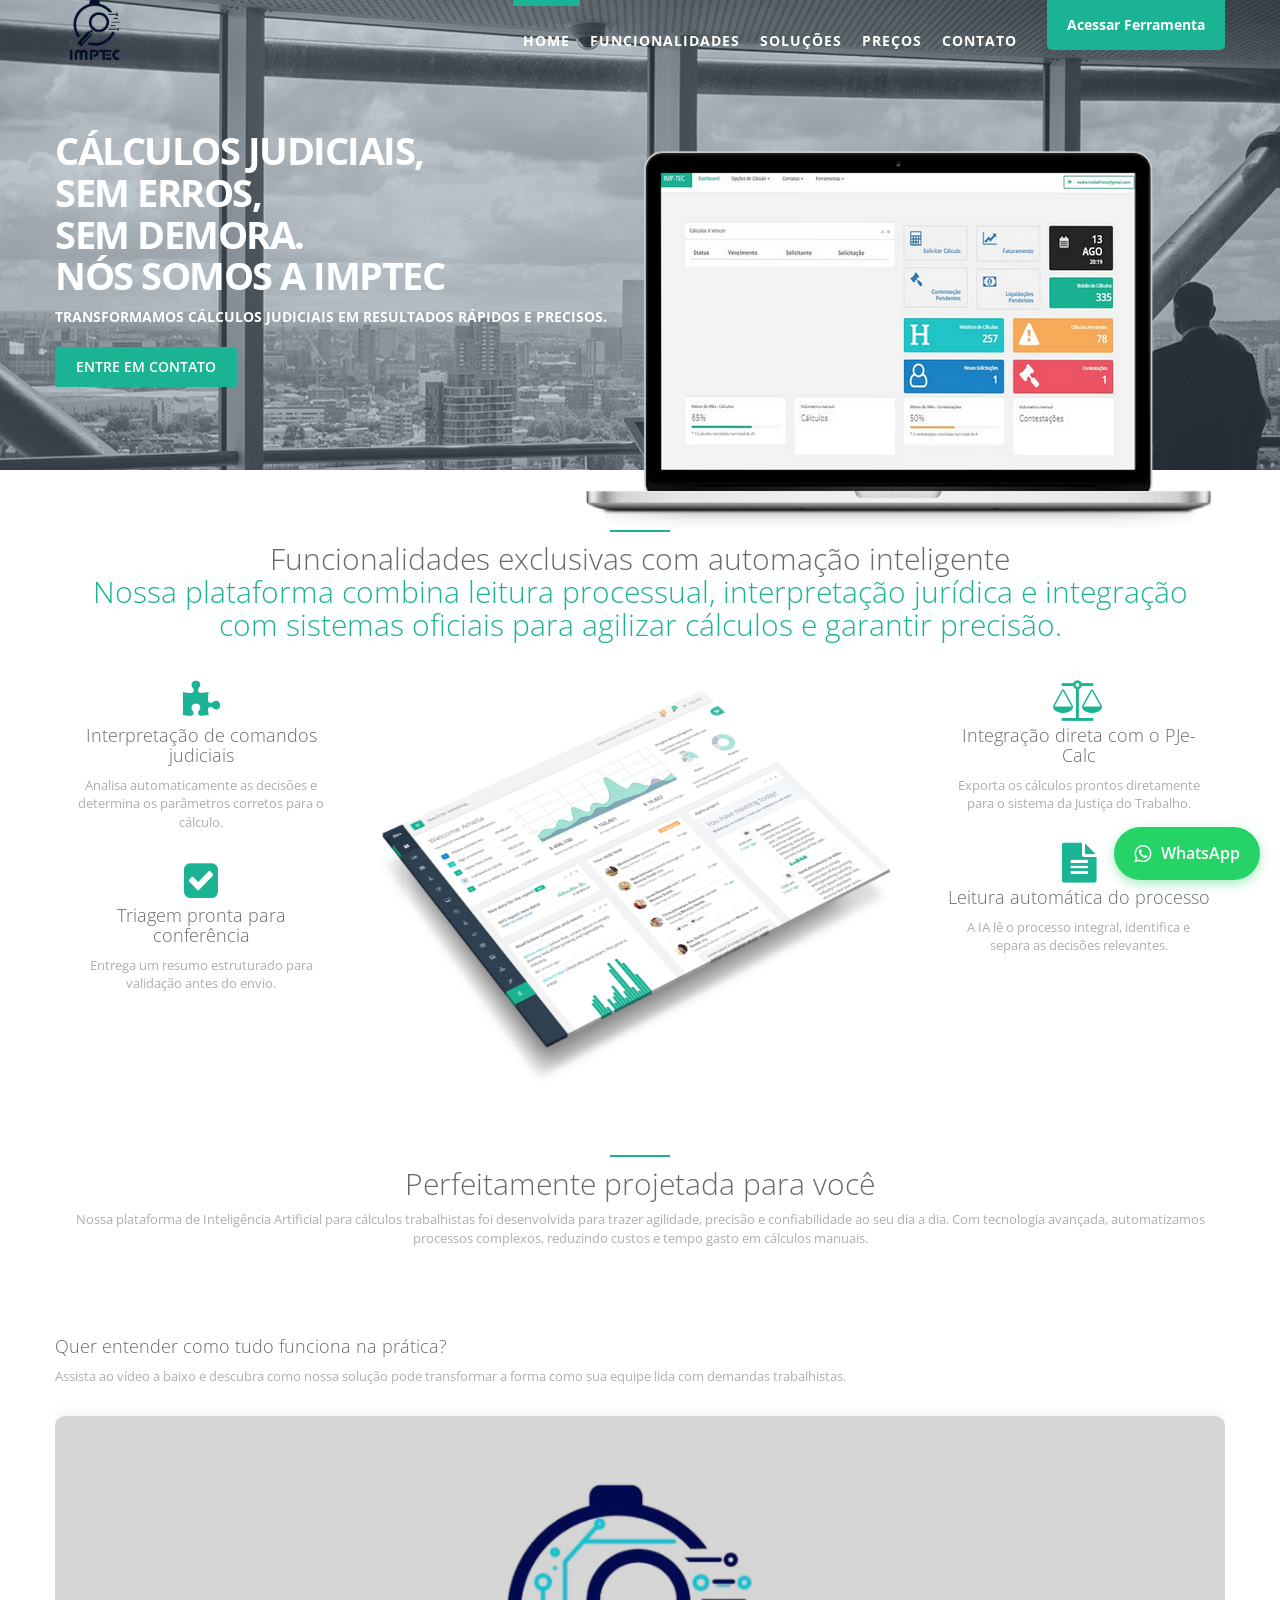
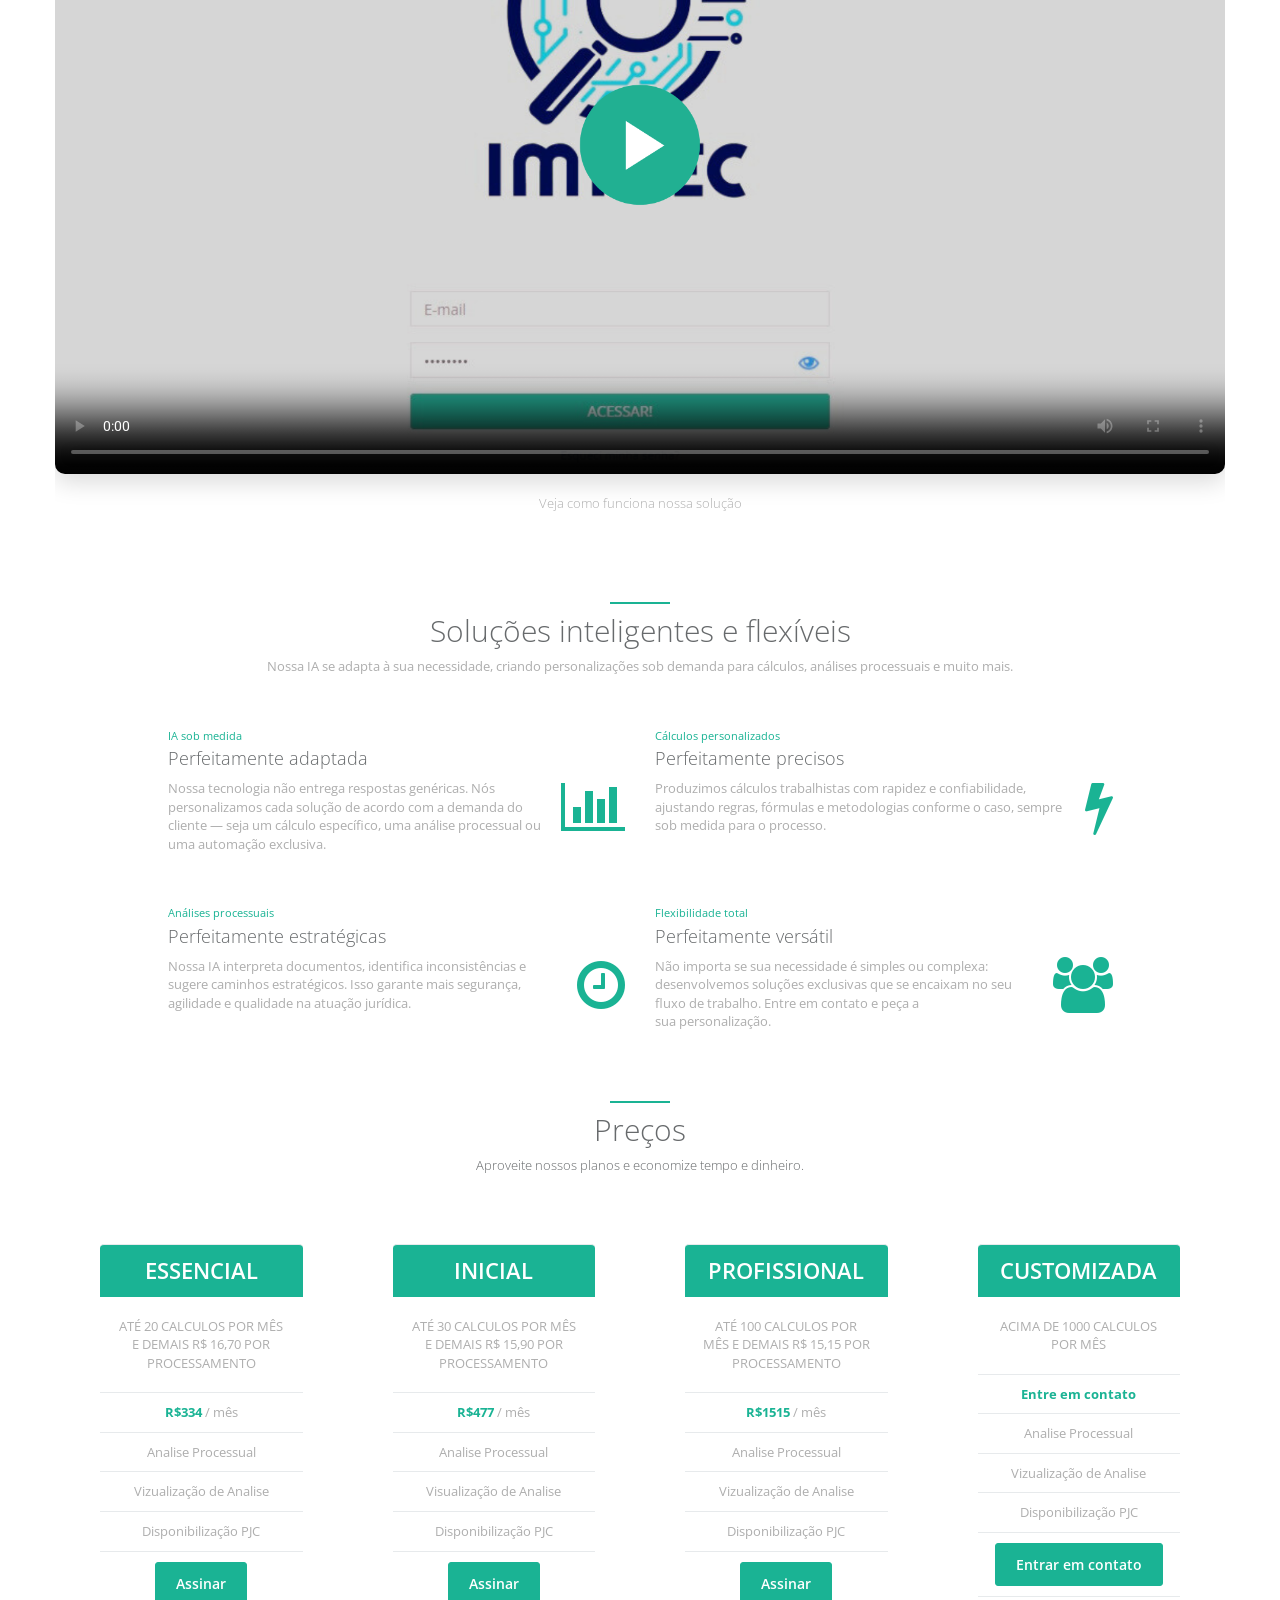
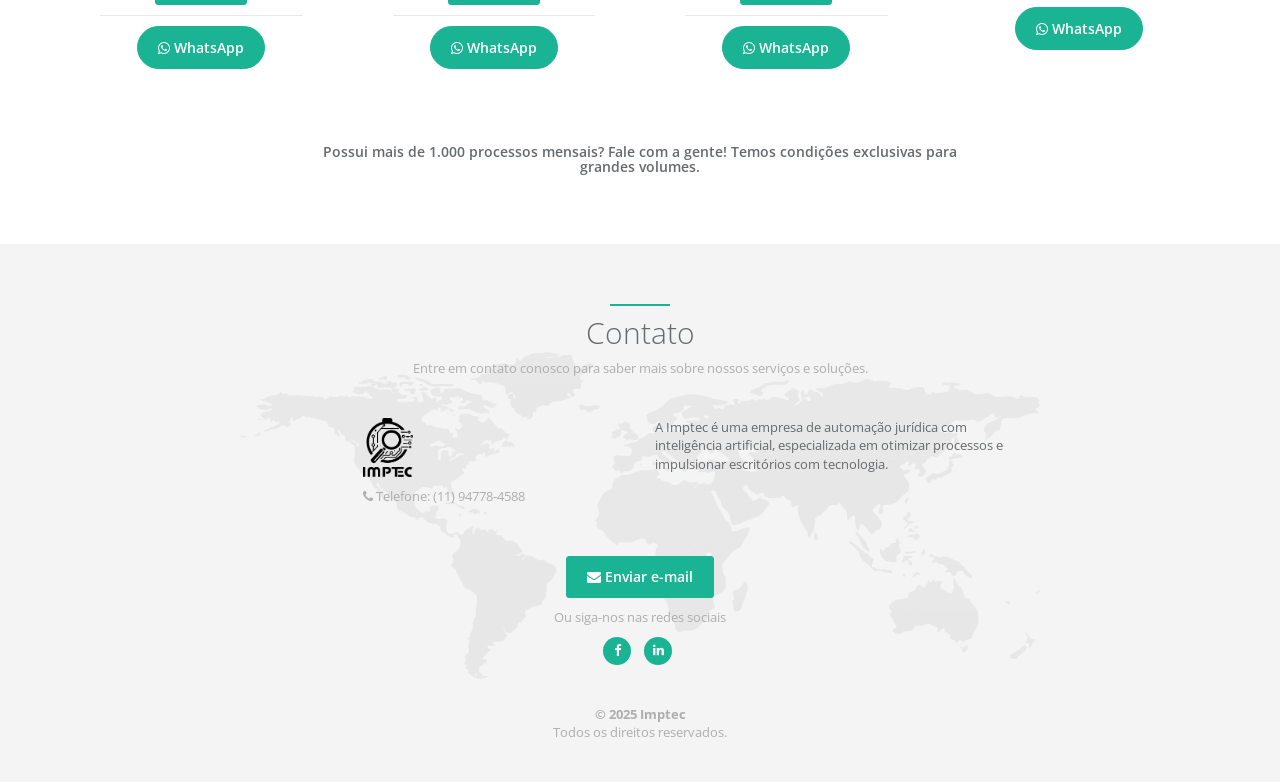
==== commit f79e0691: "implementado botao de whatsapp" ====
--- a/index.html
+++ b/index.html
@@ -70,6 +70,60 @@
       .video-description {
         font-size: 14px;
         margin-top: 15px;
+      }
+    }
+
+    /* WhatsApp Button */
+    .whatsapp-button {
+      background-color: #25D366;
+      color: white;
+      border-radius: 50px;
+      padding: 15px 20px;
+    }
+
+    .whatsapp-button:hover {
+      background-color: #128C7E;
+      color: white;
+    }
+
+    /* WhatsApp Fixed Button */
+    .whatsapp-fixed {
+      position: fixed;
+      bottom: 20px;
+      right: 20px;
+      z-index: 1000;
+      background-color: #25D366;
+      color: white;
+      border-radius: 50px;
+      padding: 15px 20px;
+      text-decoration: none;
+      box-shadow: 0 4px 12px rgba(37, 211, 102, 0.4);
+      transition: all 0.3s ease;
+      display: flex;
+      align-items: center;
+      gap: 10px;
+      font-weight: 600;
+      font-size: 16px;
+    }
+
+    .whatsapp-fixed:hover {
+      background-color: #128C7E;
+      color: white;
+      text-decoration: none;
+      transform: translateY(-2px);
+      box-shadow: 0 6px 20px rgba(37, 211, 102, 0.6);
+    }
+
+    .whatsapp-fixed i {
+      font-size: 20px;
+    }
+
+    @media (max-width: 768px) {
+      .whatsapp-fixed {
+        bottom: 15px;
+        right: 15px;
+        padding: 12px 16px;
+        font-size: 14px;
       }
     }
   </style>
@@ -213,7 +267,7 @@
         <h2>Quer entender como tudo funciona na prática? </h2>
 
         <p>
-          Assista ao vídeo ao lado e descubra como nossa solução pode
+          Assista ao vídeo a baixo e descubra como nossa solução pode
           transformar a forma como sua equipe lida com demandas trabalhistas.
         </p>
       </div>
@@ -820,10 +874,21 @@
       const button = document.createElement('a');
       button.className = 'btn btn-primary btn-xs';
       button.href = plan.buttonLink;
+      button.target = '_blank';
       button.textContent = plan.buttonText;
       buttonLi.appendChild(button);
       ul.appendChild(buttonLi);
 
+      // WhatsApp Link
+      const whatsappLi = document.createElement('li');
+      const whatsapp = document.createElement('a');
+      whatsapp.className = 'btn btn-primary btn-xs whatsapp-button';
+      whatsapp.href = plan.whatsappLink;
+      whatsapp.target = '_blank';
+      whatsapp.innerHTML = '<i class="fa fa-whatsapp"></i> WhatsApp';
+      whatsappLi.appendChild(whatsapp);
+      ul.appendChild(whatsappLi);
+
       colDiv.appendChild(ul);
       return colDiv;
     }
@@ -832,6 +897,12 @@
     loadPricingPlans();
   </script>
 
+  <!-- WhatsApp Fixed Button -->
+  <a href="https://wa.me/5511947784588" class="whatsapp-fixed" target="_blank">
+    <i class="fa fa-whatsapp"></i>
+    WhatsApp
+  </a>
+
 </body>
 
 </html>
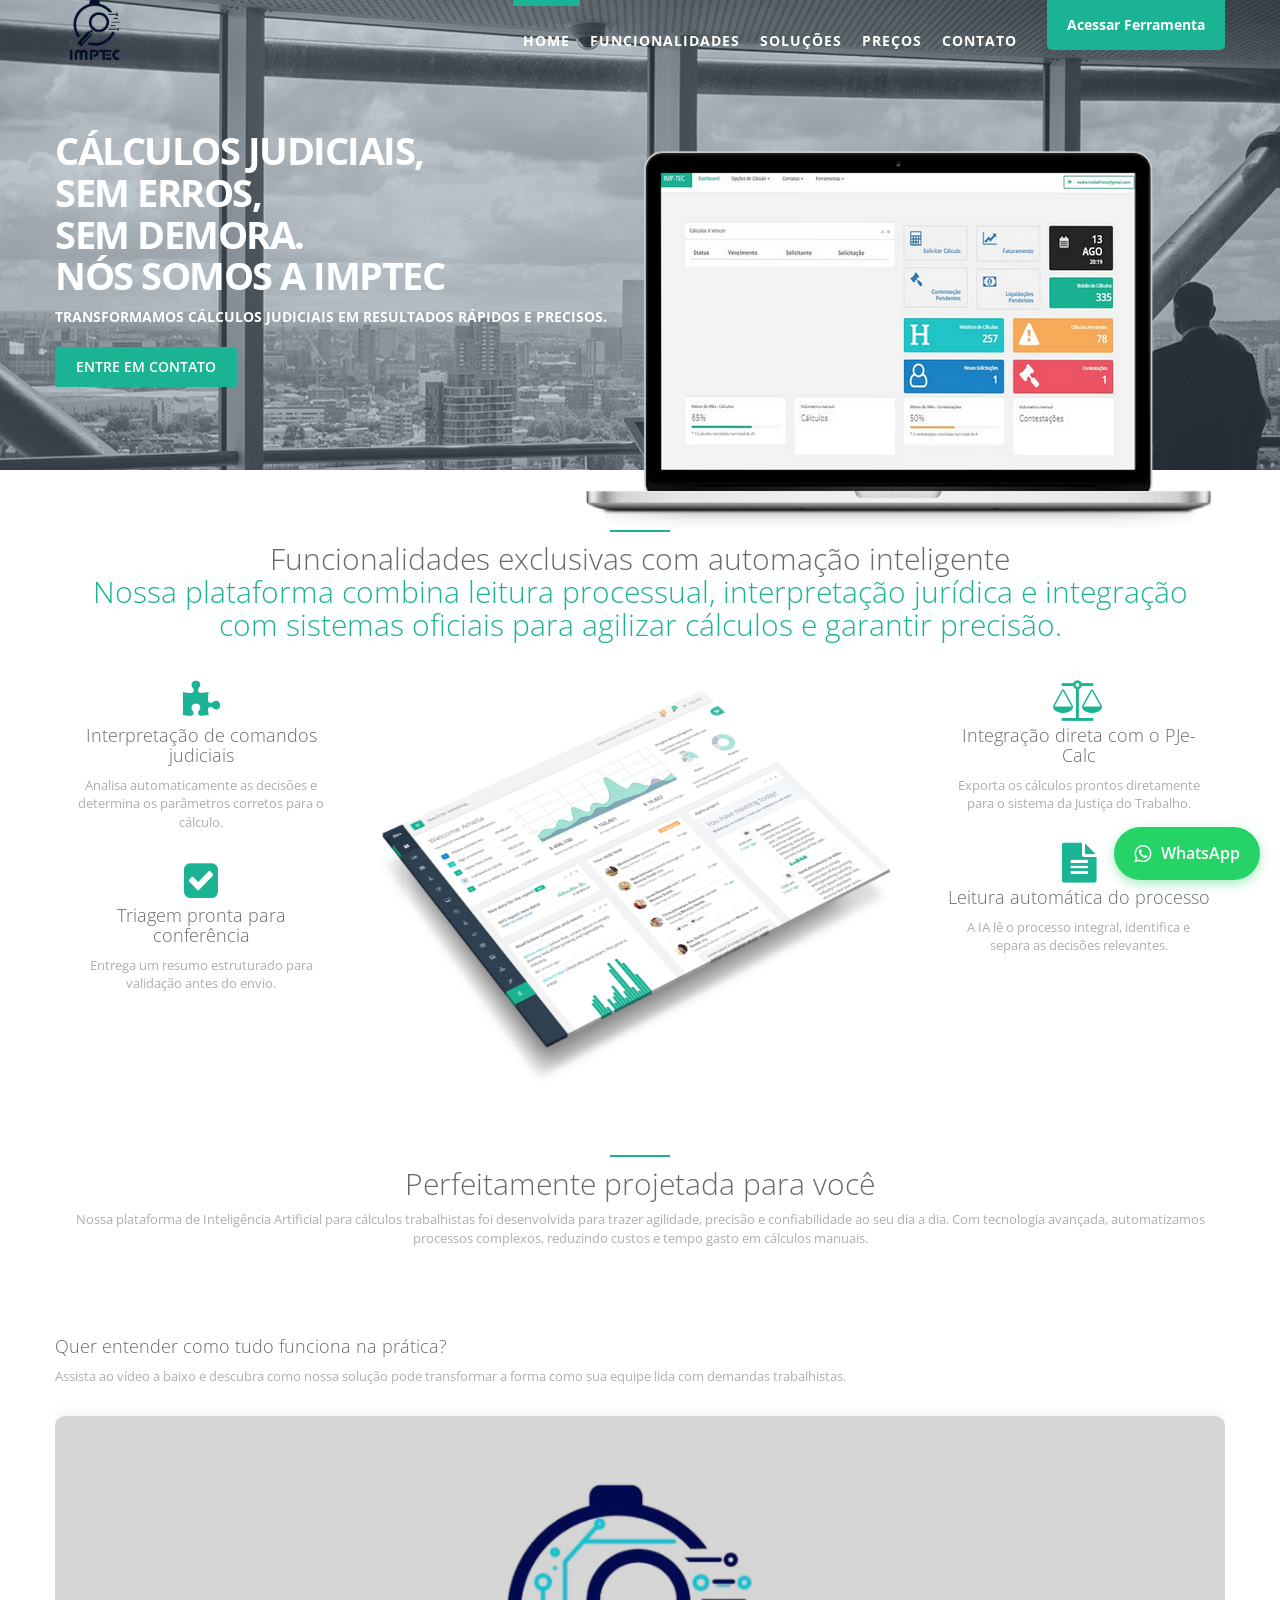
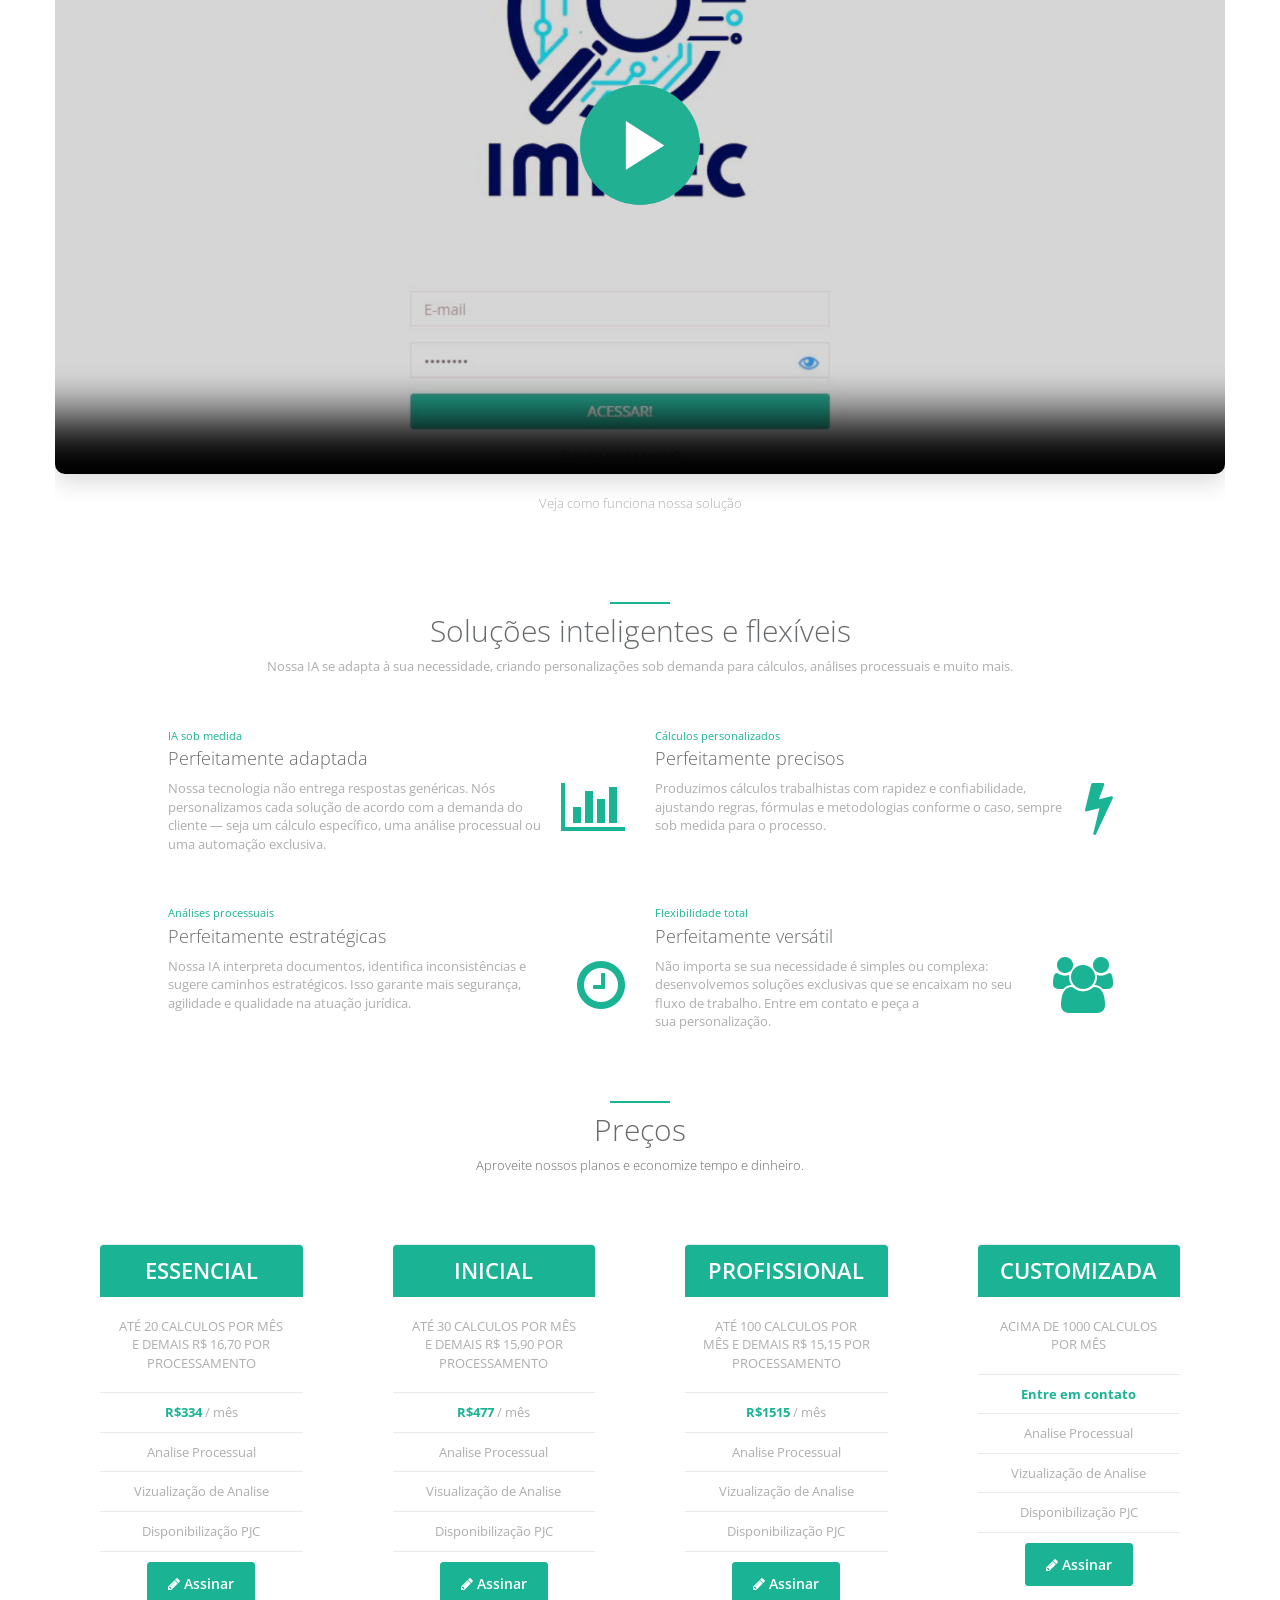
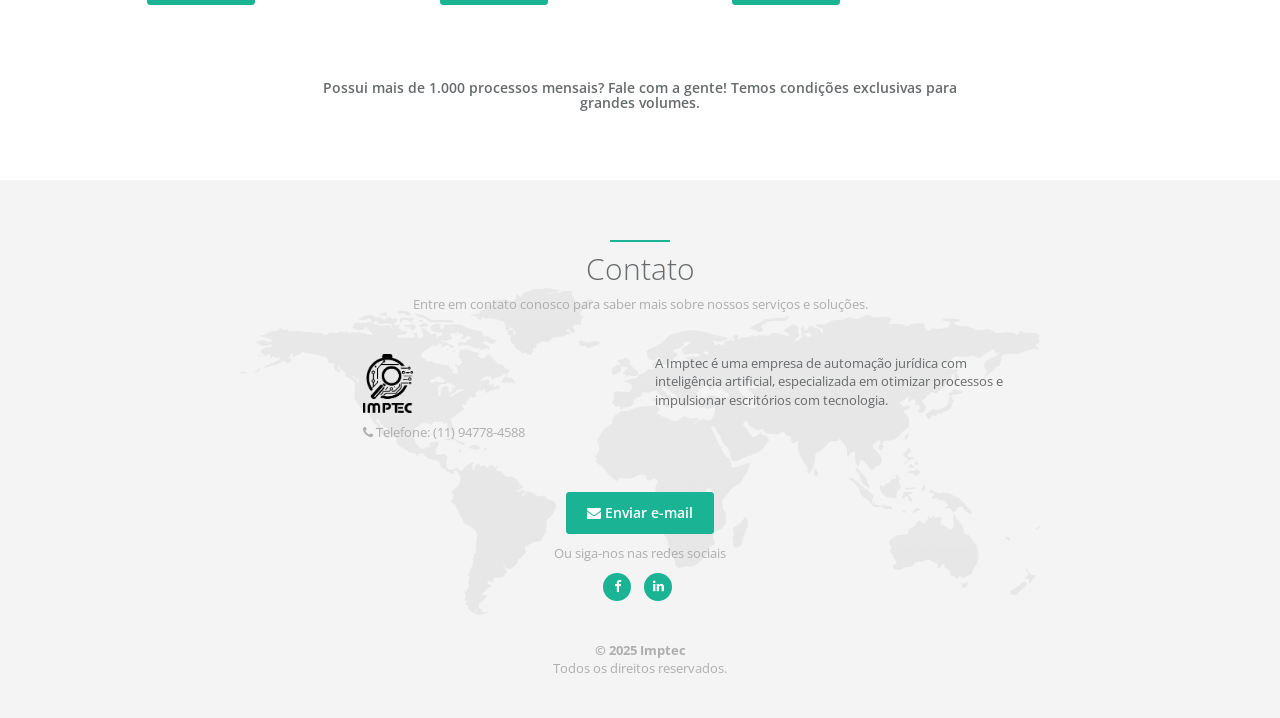
==== commit 2ea383ef: "adicionada trigger do whatsapp no botào de assinar" ====
--- a/index.html
+++ b/index.html
@@ -873,21 +873,12 @@
       const buttonLi = document.createElement('li');
       const button = document.createElement('a');
       button.className = 'btn btn-primary btn-xs';
-      button.href = plan.buttonLink;
+      button.href = plan.whatsappLink;
       button.target = '_blank';
-      button.textContent = plan.buttonText;
+      button.innerHTML = '<i class="fa fa-pencil"></i> Assinar';
       buttonLi.appendChild(button);
       ul.appendChild(buttonLi);
 
-      // WhatsApp Link
-      const whatsappLi = document.createElement('li');
-      const whatsapp = document.createElement('a');
-      whatsapp.className = 'btn btn-primary btn-xs whatsapp-button';
-      whatsapp.href = plan.whatsappLink;
-      whatsapp.target = '_blank';
-      whatsapp.innerHTML = '<i class="fa fa-whatsapp"></i> WhatsApp';
-      whatsappLi.appendChild(whatsapp);
-      ul.appendChild(whatsappLi);
 
       colDiv.appendChild(ul);
       return colDiv;
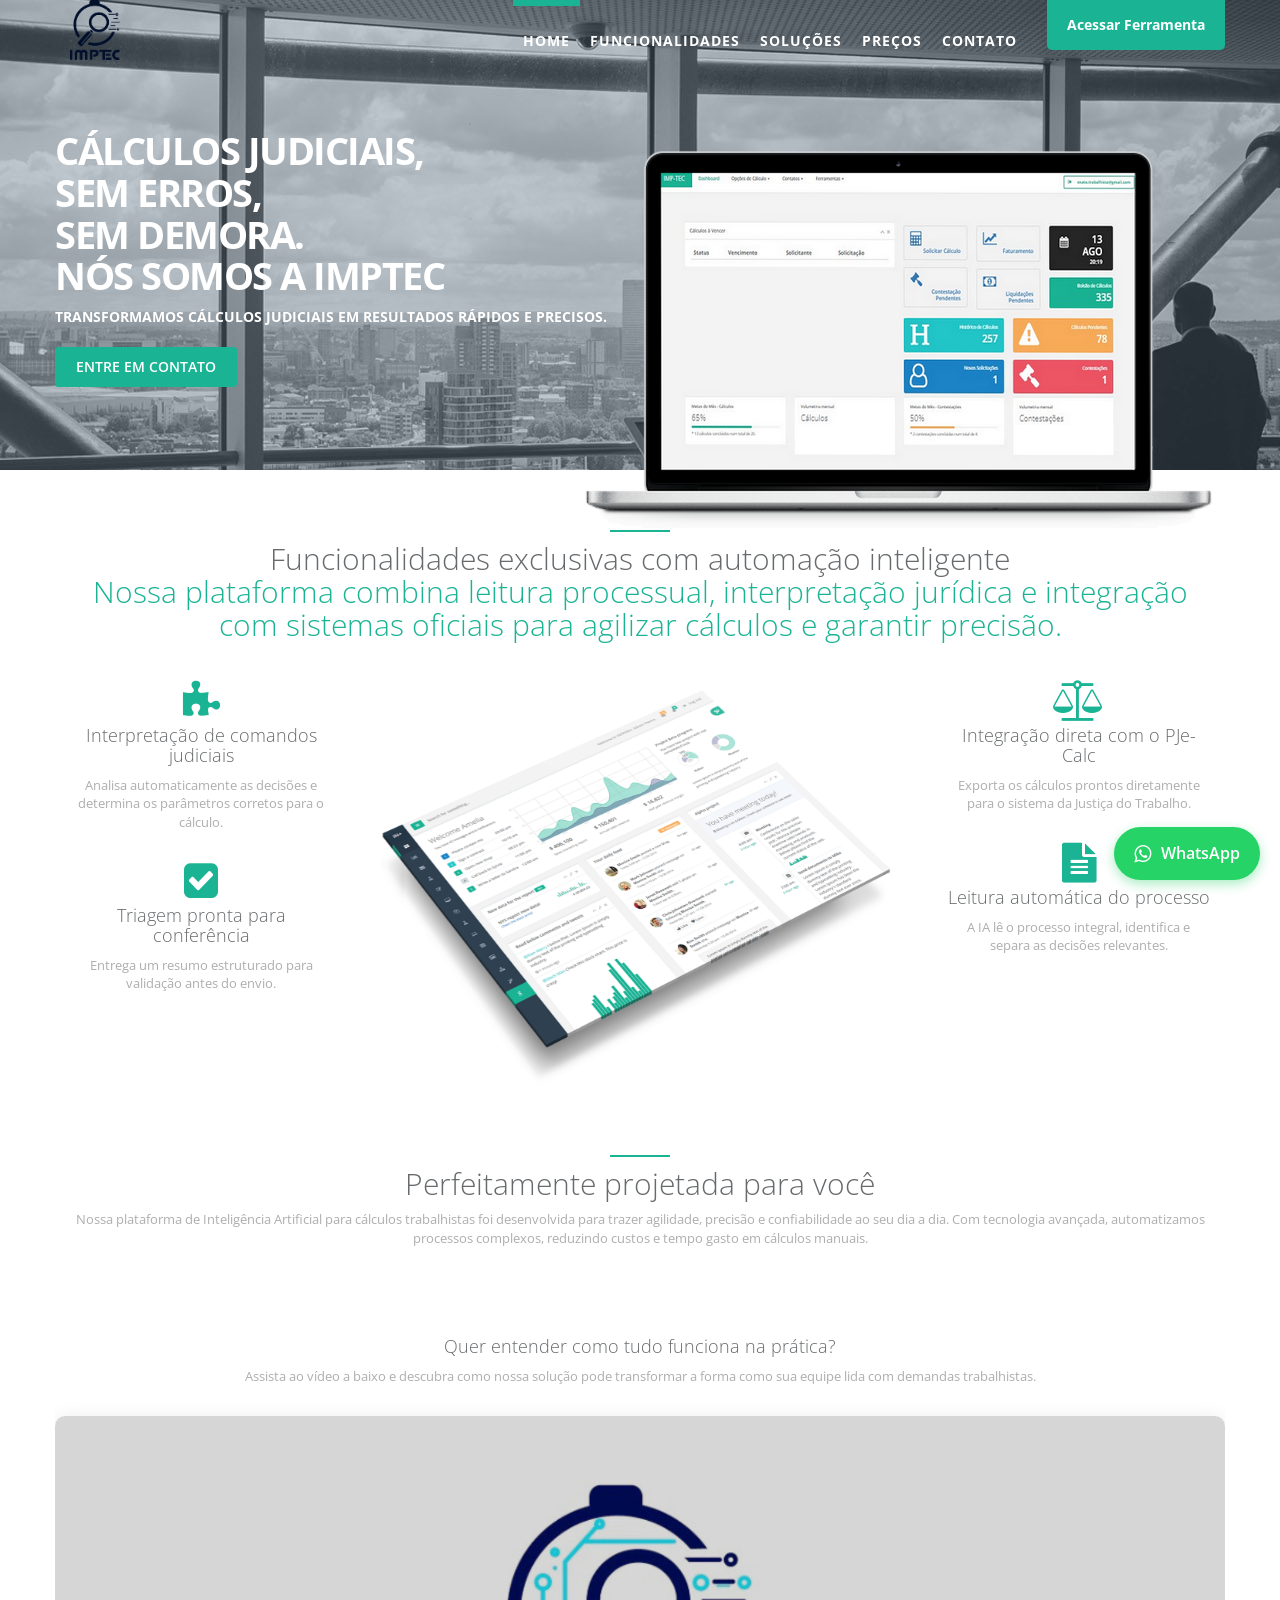
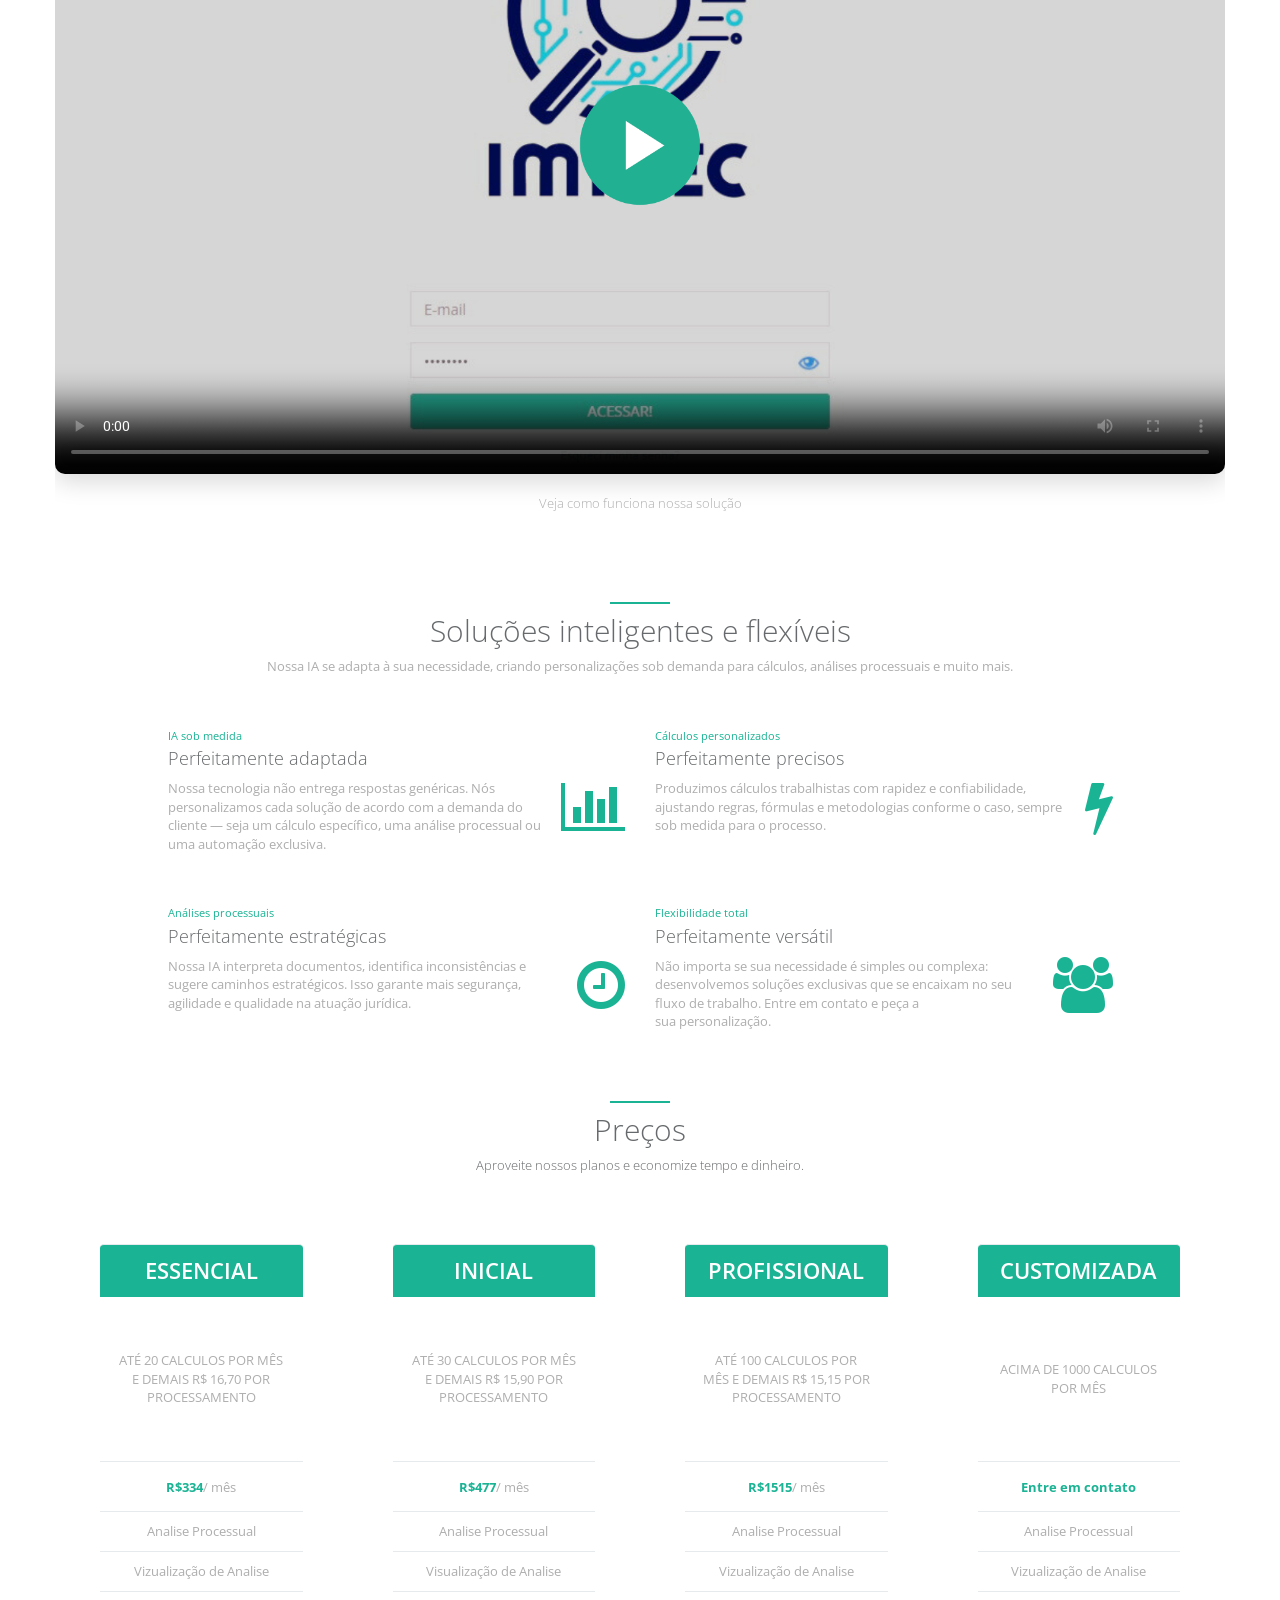
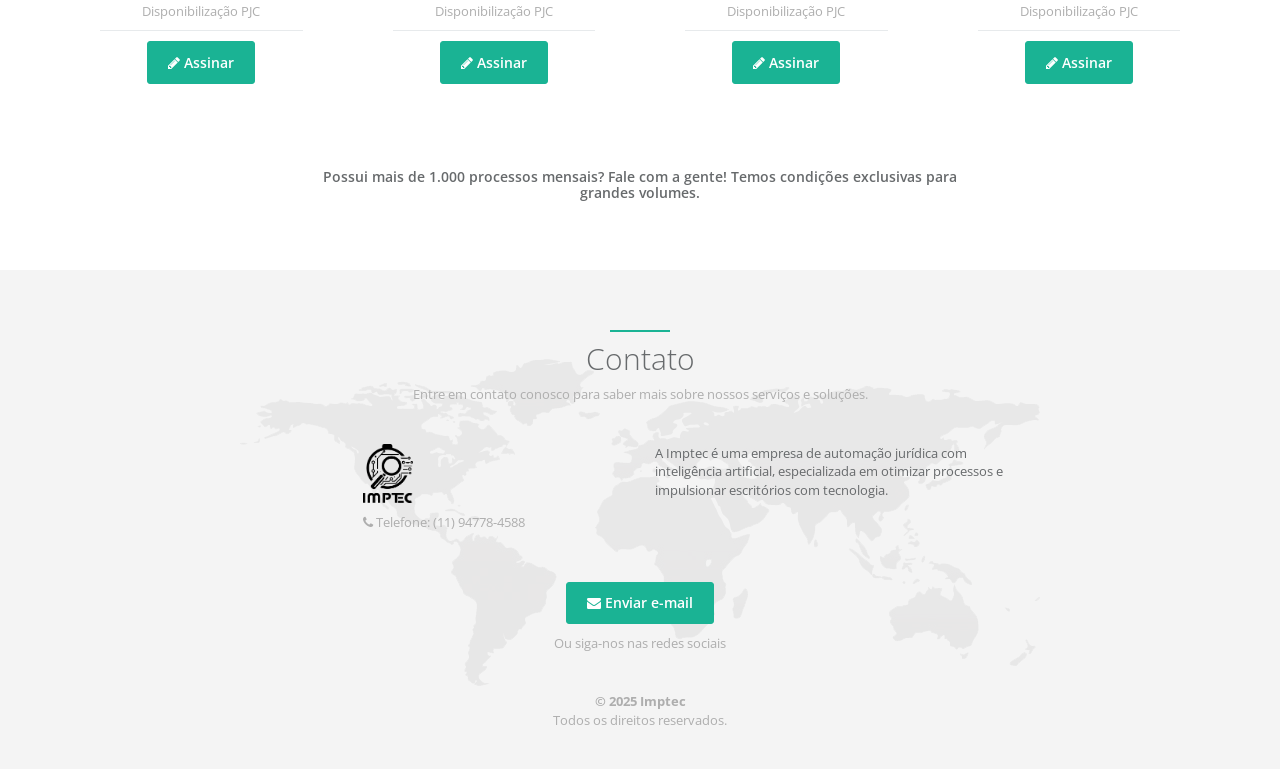
==== commit 30309d17: "ajustado posicionameto do card de preços" ====
--- a/index.html
+++ b/index.html
@@ -84,6 +84,52 @@
     .whatsapp-button:hover {
       background-color: #128C7E;
       color: white;
+    }
+
+    /* Pricing Cards Equal Height */
+    #pricing-plans .col-lg-3 {
+      display: flex;
+      margin-bottom: 30px;
+    }
+
+    .pricing-plan {
+      height: 100%;
+      display: flex;
+      flex-direction: column;
+      justify-content: space-between;
+      width: 100%;
+      min-height: 400px; /* Altura mínima fixa para todos os cards */
+    }
+
+    .pricing-plan li {
+      flex-grow: 0;
+    }
+
+    .pricing-plan .pricing-desc {
+      flex-grow: 1;
+      display: flex;
+      align-items: center;
+      min-height: 80px; /* Altura mínima maior para a descrição */
+      padding: 10px 0;
+    }
+
+    .pricing-plan .pricing-price {
+      flex-grow: 0;
+      min-height: 50px; /* Altura mínima para a seção de preço */
+      display: flex;
+      justify-content: center;
+      align-items: center;
+    }
+
+    .pricing-plan li:last-child {
+      margin-top: auto;
+    }
+
+    /* Garantir que todos os cards tenham a mesma altura */
+    @media (min-width: 992px) {
+      #pricing-plans .col-lg-3 {
+        height: 450px; /* Altura fixa para desktop */
+      }
     }
 
     /* WhatsApp Fixed Button */
@@ -176,7 +222,7 @@
               precisos.
             </p>
             <p>
-              <a class="btn btn-lg btn-primary" href="https://wa.me/5511994688228" target="_blank" role="button">
+              <a class="btn btn-lg btn-primary" href="https://wa.me/5511947784588" target="_blank" role="button">
                 ENTRE EM CONTATO
               </a>
             </p>
@@ -263,7 +309,7 @@
       </div>
     </div>
     <div class="row features-block">
-      <div class=" features-text wow fadeInLeft">
+      <div class=" features-text wow fadeInLeft text-center">
         <h2>Quer entender como tudo funciona na prática? </h2>
 
         <p>
@@ -717,16 +763,8 @@
       </div>
       <div class="row">
         <div class="col-lg-12 text-center">
-          <a href="mailto:contato@imptec.com.br" class="btn btn-primary"><i class="fa fa-envelope"></i> Enviar e-mail</a>
+          <a href="mailto:imptec.automacao@gmail.combr" class="btn btn-primary"><i class="fa fa-envelope"></i> Enviar e-mail</a>
           <p class="m-t-sm">Ou siga-nos nas redes sociais</p>
-          <ul class="list-inline social-icon">
-            <li>
-              <a href="#"><i class="fa fa-facebook"></i></a>
-            </li>
-            <li>
-              <a href="#"><i class="fa fa-linkedin"></i></a>
-            </li>
-          </ul>
         </div>
       </div>
       <div class="row">
@@ -827,6 +865,8 @@
     function createPlanElement(plan) {
       const colDiv = document.createElement('div');
       colDiv.className = 'col-lg-3 wow zoomIn';
+      colDiv.style.display = 'flex ';
+      colDiv.style.height = '450px'; // Altura fixa para todos os cards
 
       const ul = document.createElement('ul');
       ul.className = 'pricing-plan list-unstyled';
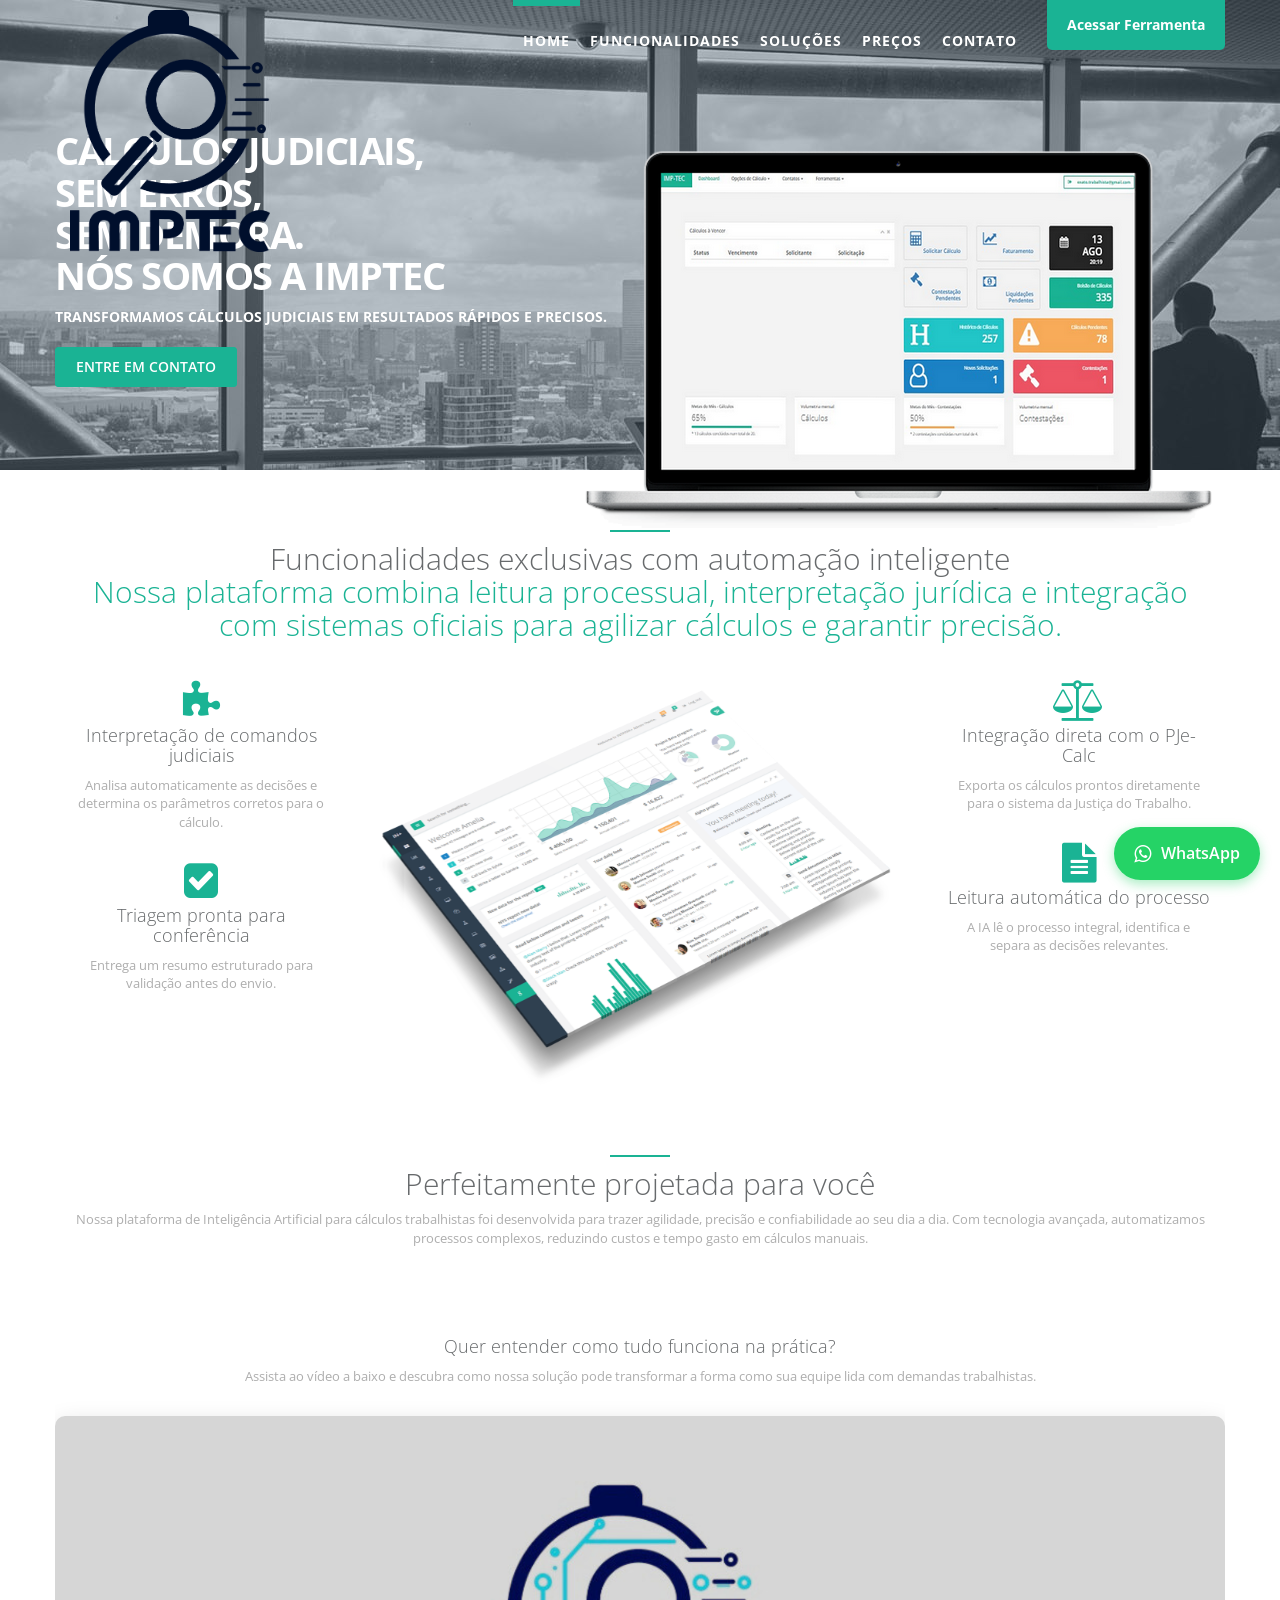
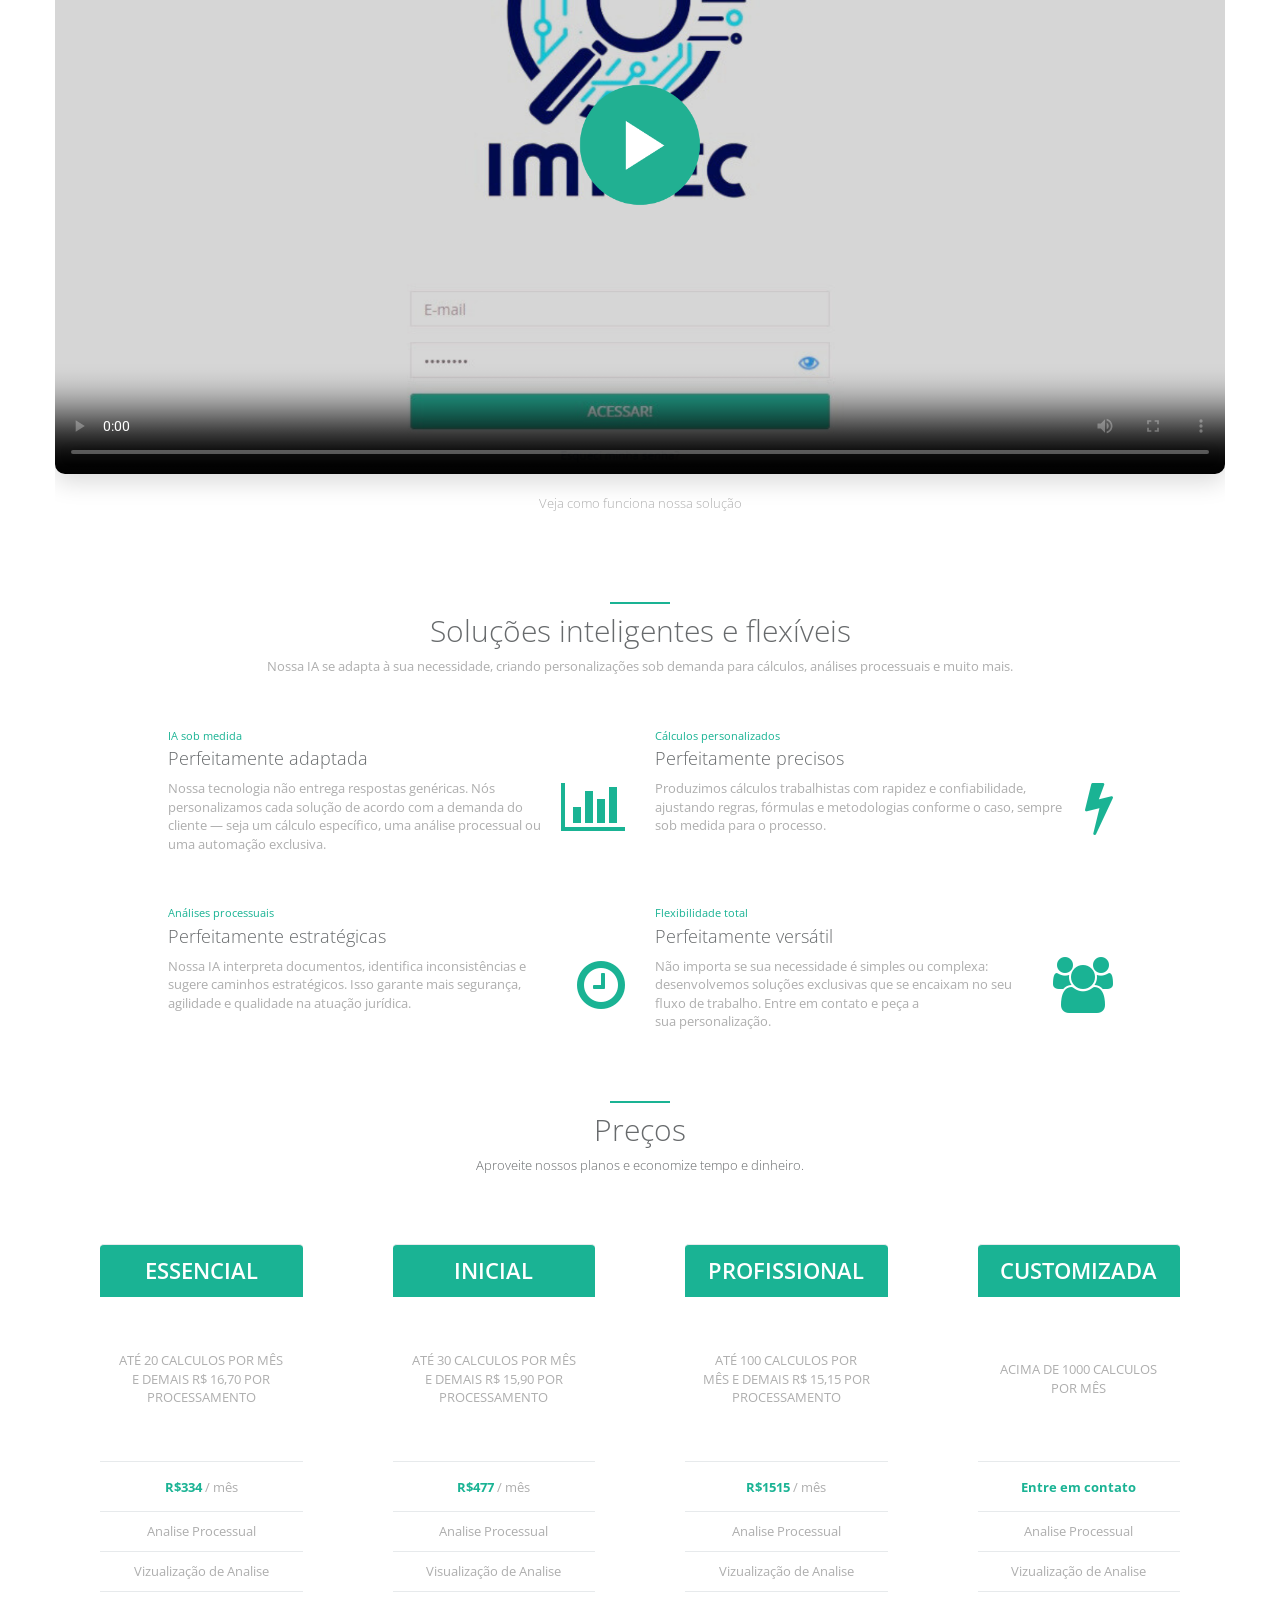
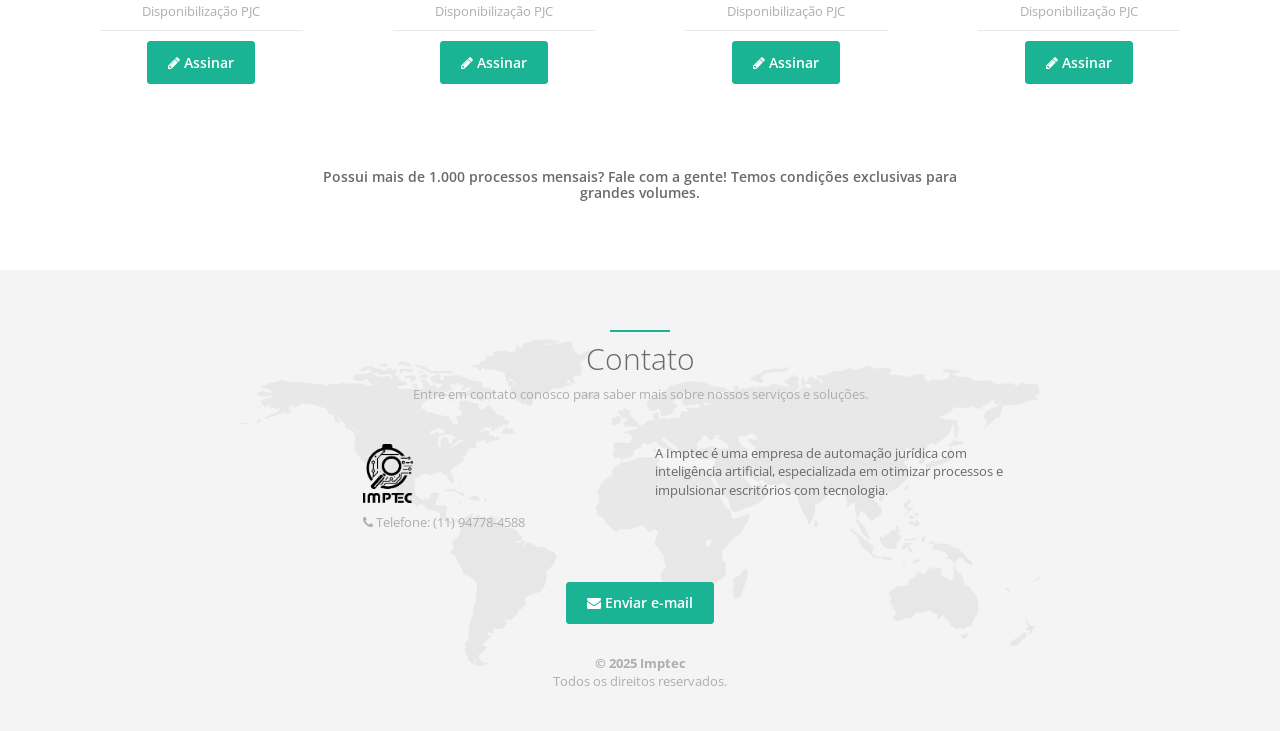
==== commit 2e3266ab: "ajustes de logo e texto" ====
--- a/index.html
+++ b/index.html
@@ -197,7 +197,7 @@
             <li><a class="page-scroll" href="#contact">Contato</a></li>
             <a class="nav navbar-brand" style="margin-left: 2rem;" href="https://imp-tec.com/login">Acessar Ferramenta</a>
           </ul>
-          <img src="./img/landing/imptec-logo_V2.png" alt="Imptec Logo" class="img-responsive" style="max-width: 50px; height: auto; margin-bottom: 1rem;">
+          <img src="./img/landing/imptec-logo_V2.png" alt="Imptec Logo" class="img-responsive" style="max-width: 200px; height: auto; margin-top: 1rem;">
         </div>
       </div>
     </nav>
@@ -764,7 +764,6 @@
       <div class="row">
         <div class="col-lg-12 text-center">
           <a href="mailto:imptec.automacao@gmail.combr" class="btn btn-primary"><i class="fa fa-envelope"></i> Enviar e-mail</a>
-          <p class="m-t-sm">Ou siga-nos nas redes sociais</p>
         </div>
       </div>
       <div class="row">
@@ -895,7 +894,7 @@
       // Preço
       const priceLi = document.createElement('li');
       priceLi.className = 'pricing-price';
-      priceLi.innerHTML = `<span>${plan.currency}${plan.price}</span> ${plan.period ? `/ ${plan.period}` : ''}`;
+      priceLi.innerHTML = `<span class="navy">${plan.currency}${plan.price} <span>${plan.period ? ` / ${plan.period}` : ''}</span></span>`;
       ul.appendChild(priceLi);
 
       // Features
--- a/css/style.css
+++ b/css/style.css
@@ -7183,9 +7183,13 @@
   text-align: center;
   color: #aeaeae;
 }
-.landing-page .pricing-plan .pricing-price span {
+.landing-page .pricing-plan .pricing-price span.navy {
   font-weight: 700;
   color: #1ab394;
+}
+.landing-page .pricing-plan .pricing-price span.navy span {
+  color: #aeaeae;
+  font-weight: normal;
 }
 .landing-page li.pricing-desc {
   font-size: 13px;
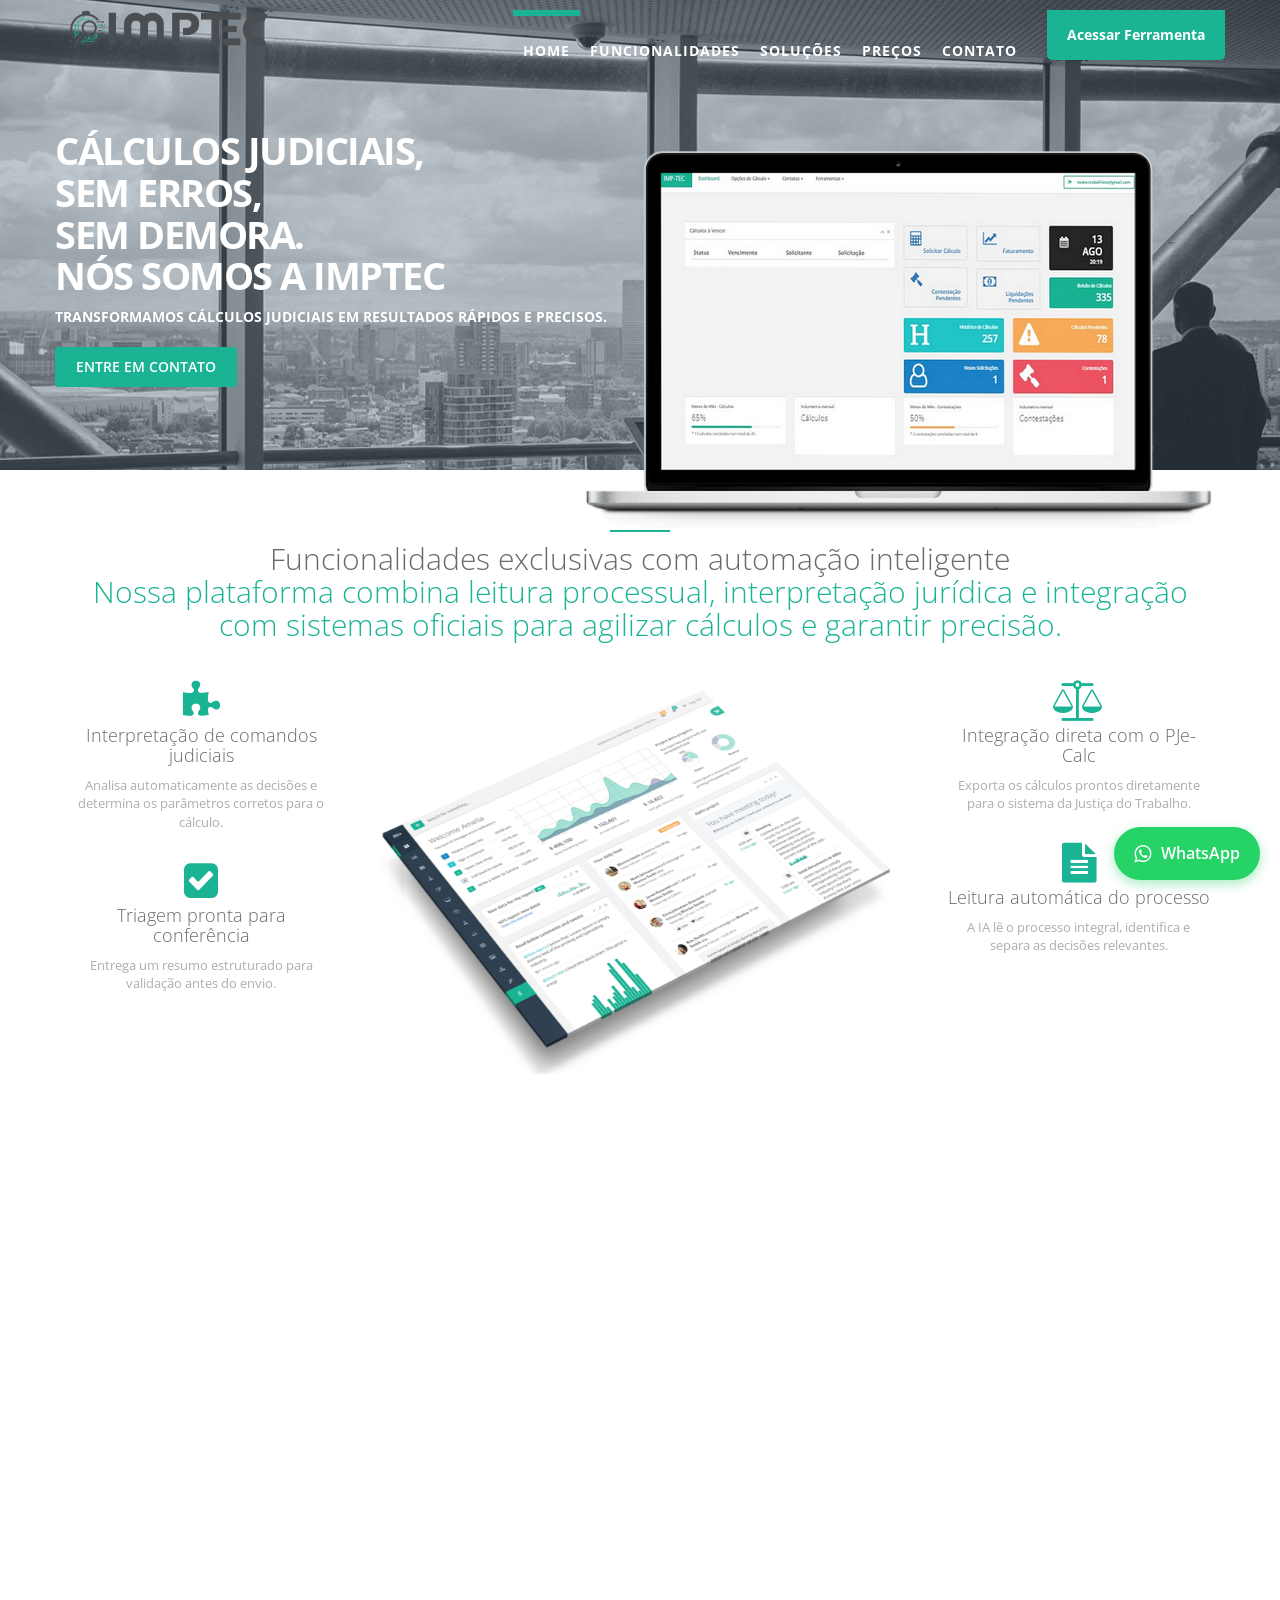
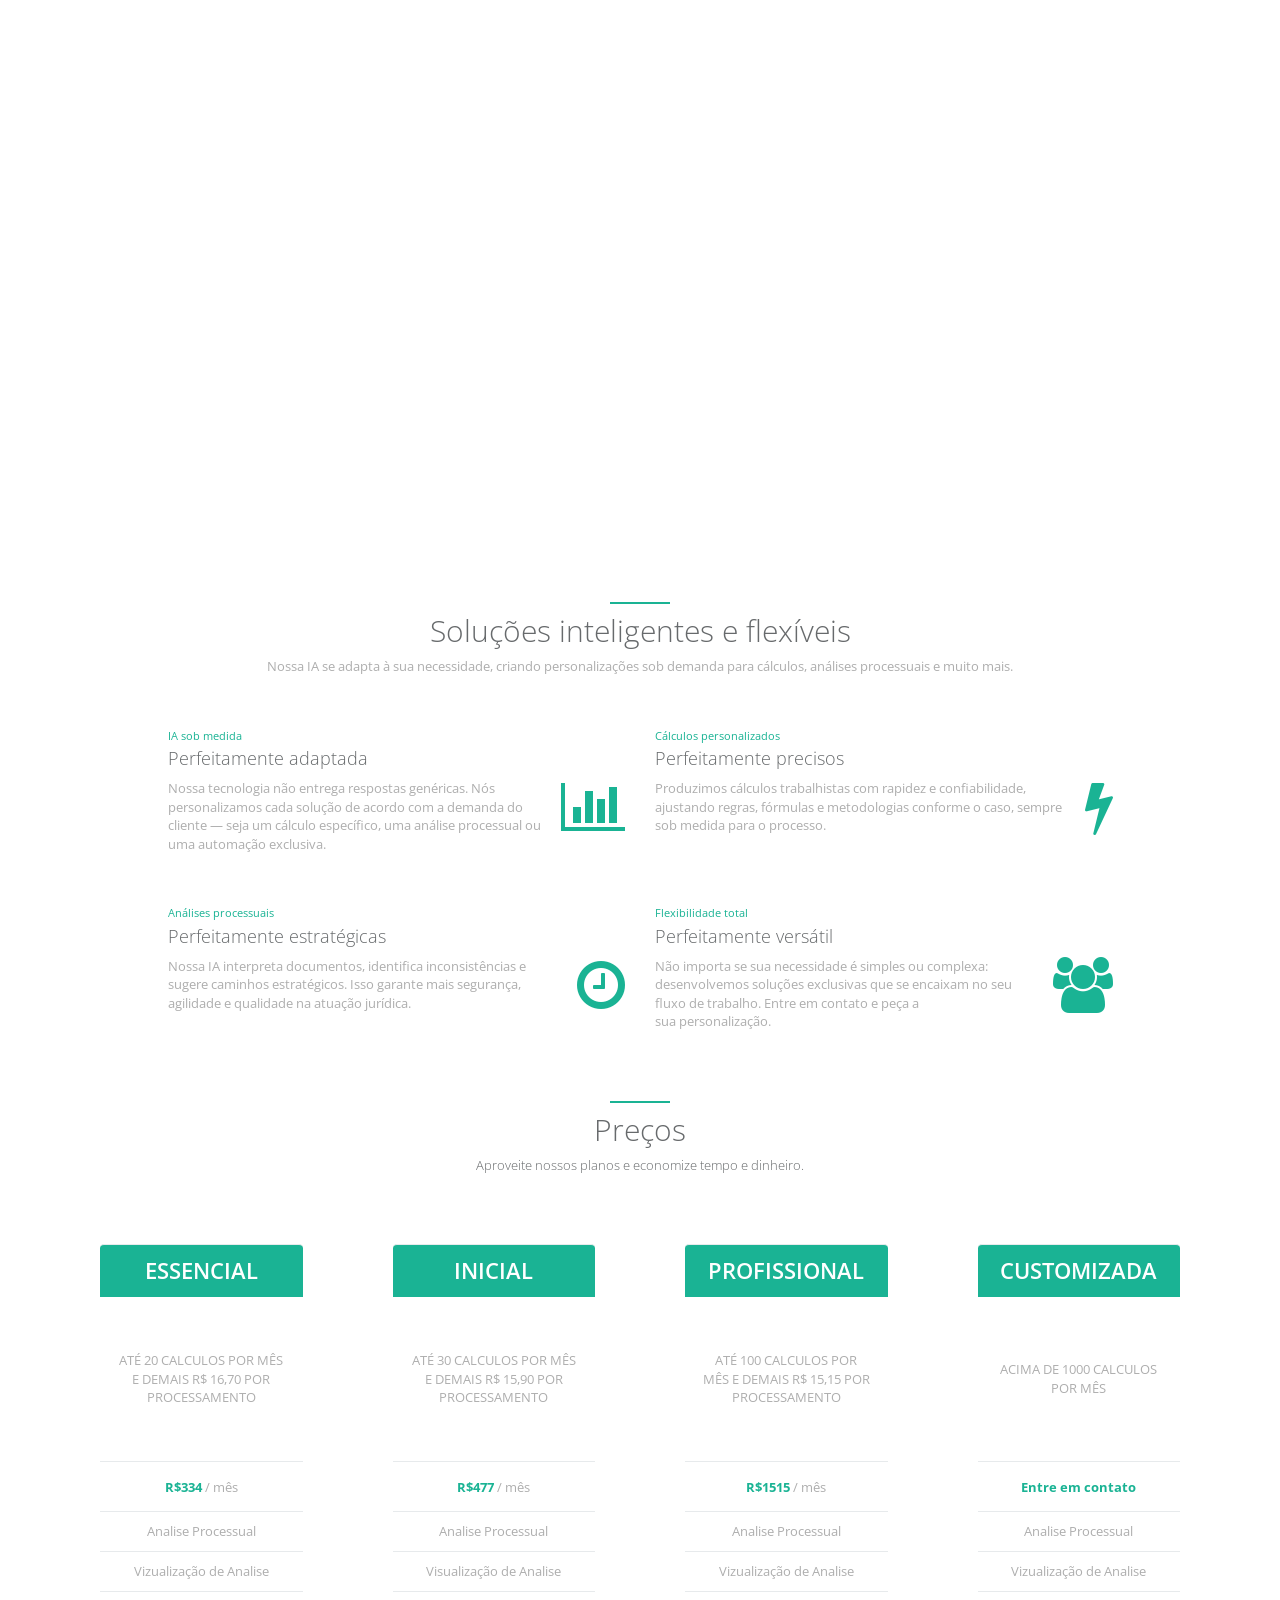
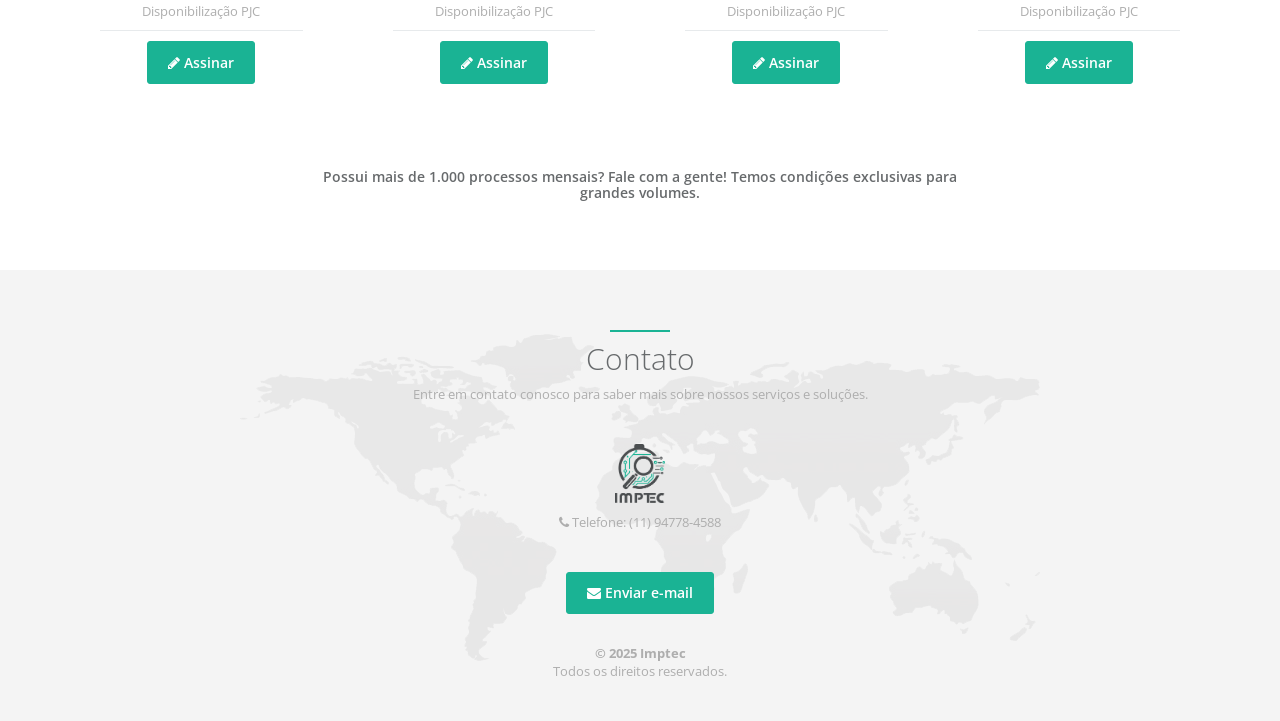
==== commit 9baf3e3c: "implementado ajustes de responsividade" ====
--- a/index.html
+++ b/index.html
@@ -179,7 +179,8 @@
   <div class="navbar-wrapper">
     <nav class="navbar navbar-default navbar-fixed-top" role="navigation">
       <div class="container">
-        <div class="navbar-header page-scroll">
+        <div class="navbar-header page-scroll mobile-header">
+          <a href="#page-top"><img src="./img/landing/imptec-logo_V2.png" alt="Imptec Logo" class="img-responsive visible-xs pull-left" style="max-width: 150px; height: auto; margin-top: 1rem;"></a>
           <button type="button" class="navbar-toggle collapsed" data-toggle="collapse" data-target="#navbar"
             aria-expanded="false" aria-controls="navbar">
             <span class="sr-only">Toggle navigation</span>
@@ -197,7 +198,7 @@
             <li><a class="page-scroll" href="#contact">Contato</a></li>
             <a class="nav navbar-brand" style="margin-left: 2rem;" href="https://imp-tec.com/login">Acessar Ferramenta</a>
           </ul>
-          <img src="./img/landing/imptec-logo_V2.png" alt="Imptec Logo" class="img-responsive" style="max-width: 200px; height: auto; margin-top: 1rem;">
+          <a href="#page-top"><img src="./img/landing/imptec-logo_V2.png" alt="Imptec Logo" class="img-responsive visible-md visible-lg" style="max-width: 200px; height: auto; margin-top: 1rem;"></a>
         </div>
       </div>
     </nav>
@@ -749,16 +750,11 @@
         </div>
       </div>
       <div class="row m-b-lg">
-        <div class="col-lg-3 col-lg-offset-3">
-          <address>
-            <img src="./img/landing/imptec-logo.png" alt="Imptec Logo" class="img-responsive" style="max-width: 50px; height: auto; margin-bottom: 1rem;">
-            <p title="Phone"><i class="fa fa-phone"></i> Telefone:</abbr> (11) 94778-4588
-          </address>
-        </div>
-        <div class="col-lg-4">
-          <p class="text-color">
-           A Imptec é uma empresa de automação jurídica com inteligência artificial, especializada em otimizar processos e impulsionar escritórios com tecnologia.
-          </p>
+        <div class="col-lg-12">
+          
+            <img src="./img/landing/imptec-logo.png" alt="Imptec Logo" class="img-responsive center-block" style="max-width: 50px; height: auto; margin-bottom: 1rem;">
+            <p class="text-center" title="Phone"><i class="fa fa-phone"></i> Telefone:</abbr> (11) 94778-4588
+          
         </div>
       </div>
       <div class="row">
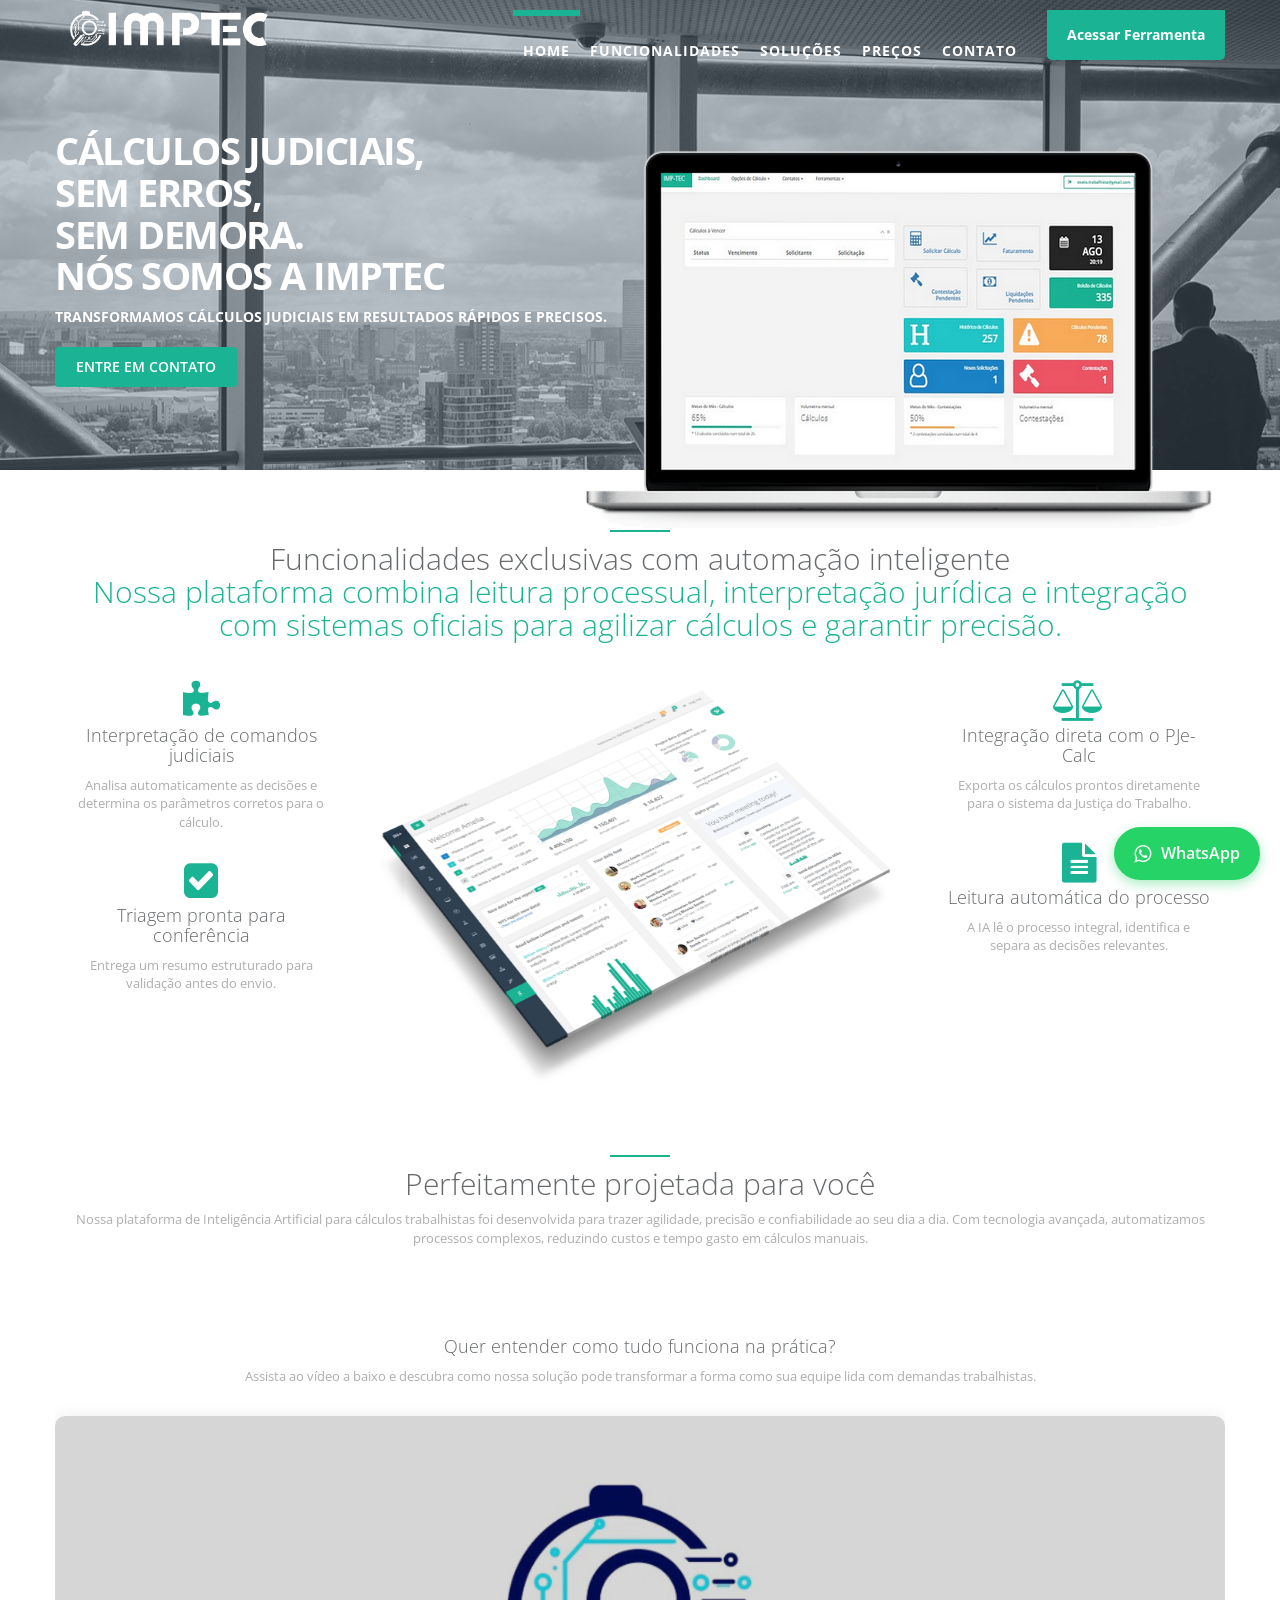
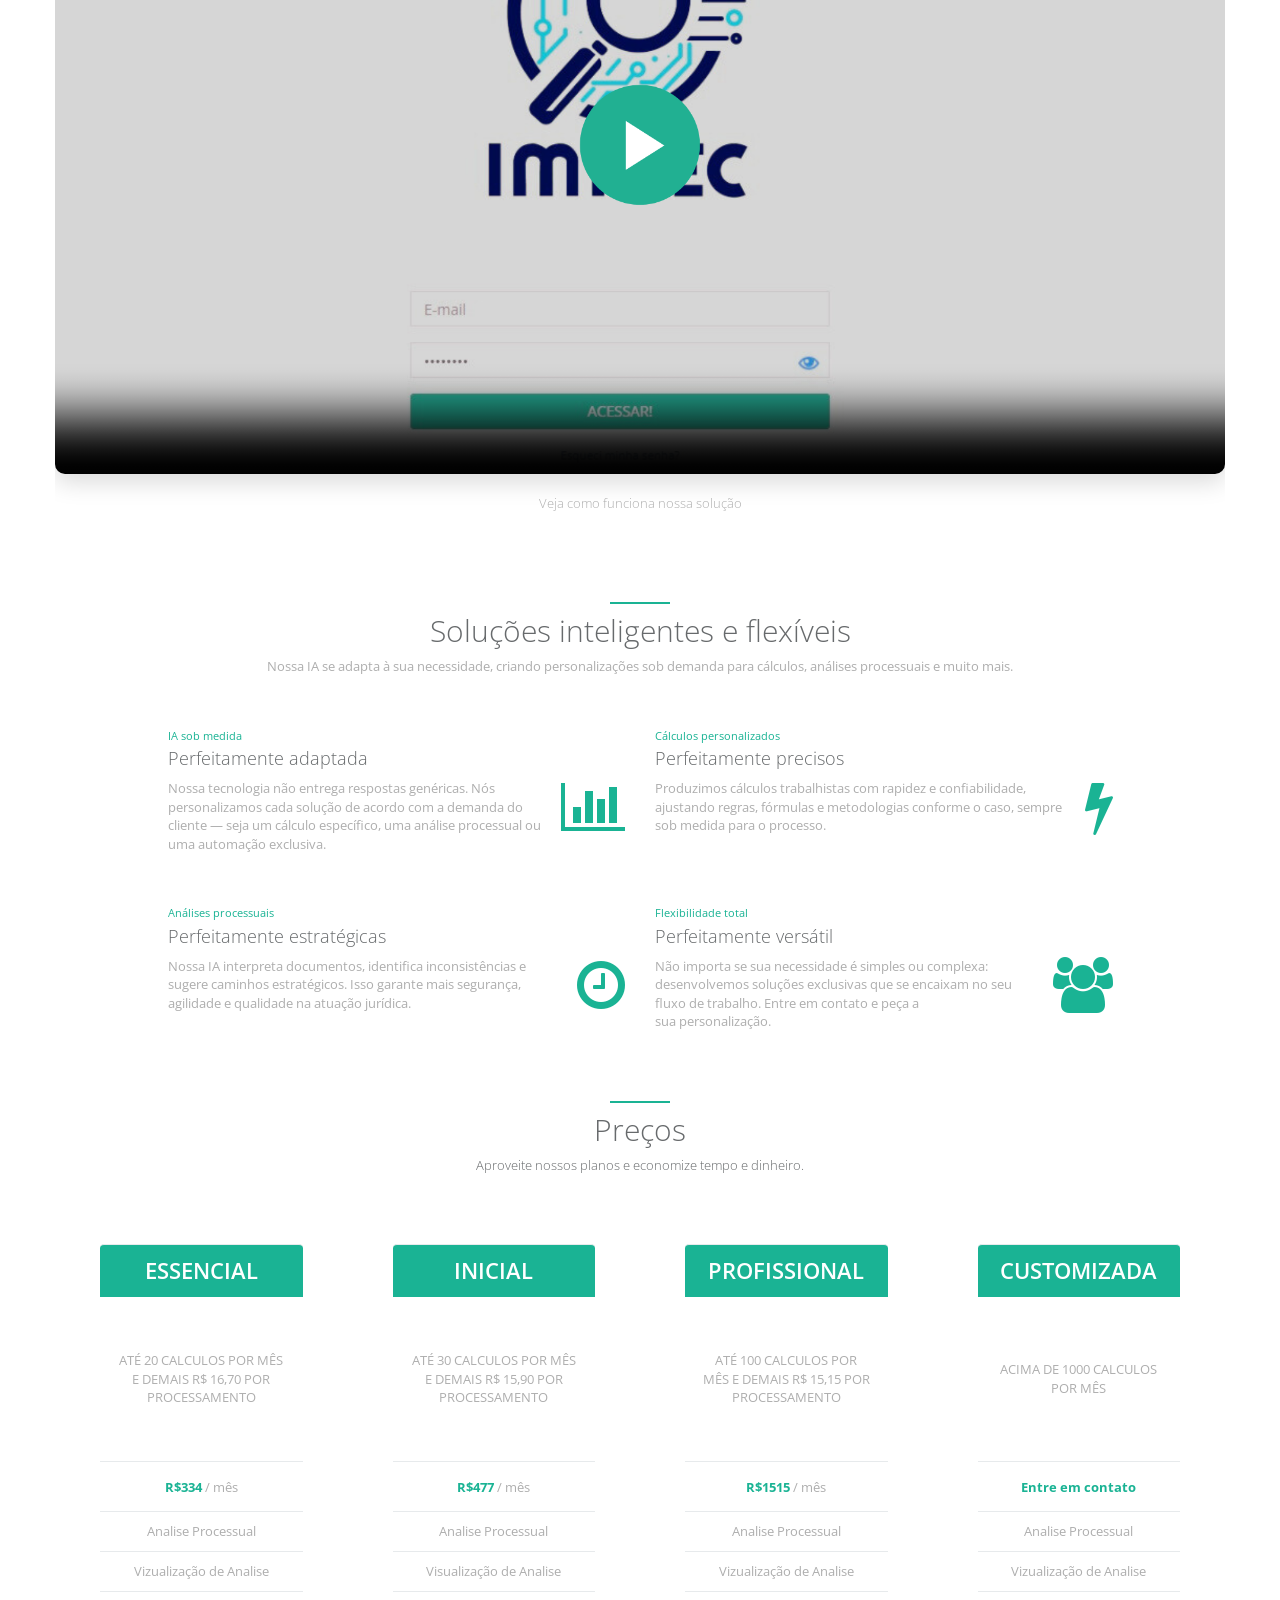
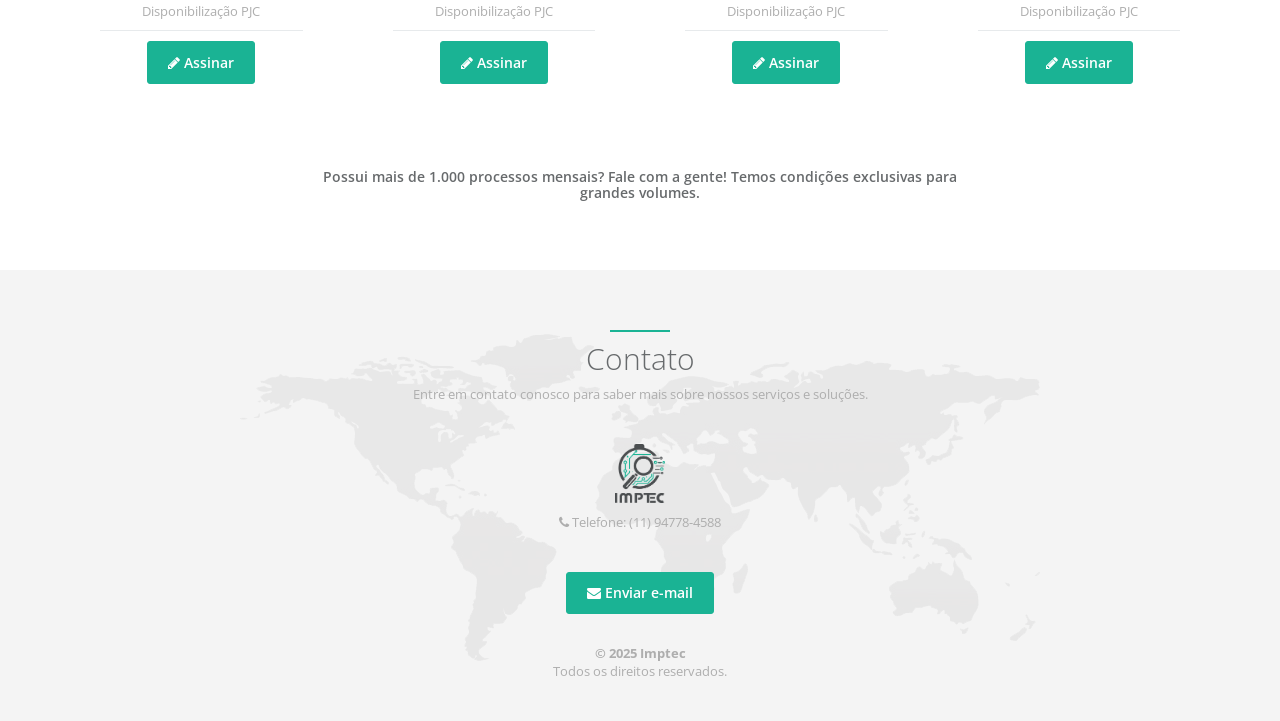
==== commit 0912da18: "ajuste de troca de logo" ====
--- a/index.html
+++ b/index.html
@@ -823,8 +823,12 @@
         var sy = scrollY();
         if (sy >= changeHeaderOn) {
           $(header).addClass("navbar-scroll");
+          // Trocar para logo branco (desktop e mobile)
+          $('.navbar .img-responsive[alt="Imptec Logo"]').attr('src', './img/landing/imptec-logo_V2.png');
         } else {
           $(header).removeClass("navbar-scroll");
+          // Voltar para logo original (desktop e mobile)
+          $('.navbar .img-responsive[alt="Imptec Logo"]').attr('src', './img/landing/imptec-logo-branco.png');
         }
         didScroll = false;
       }
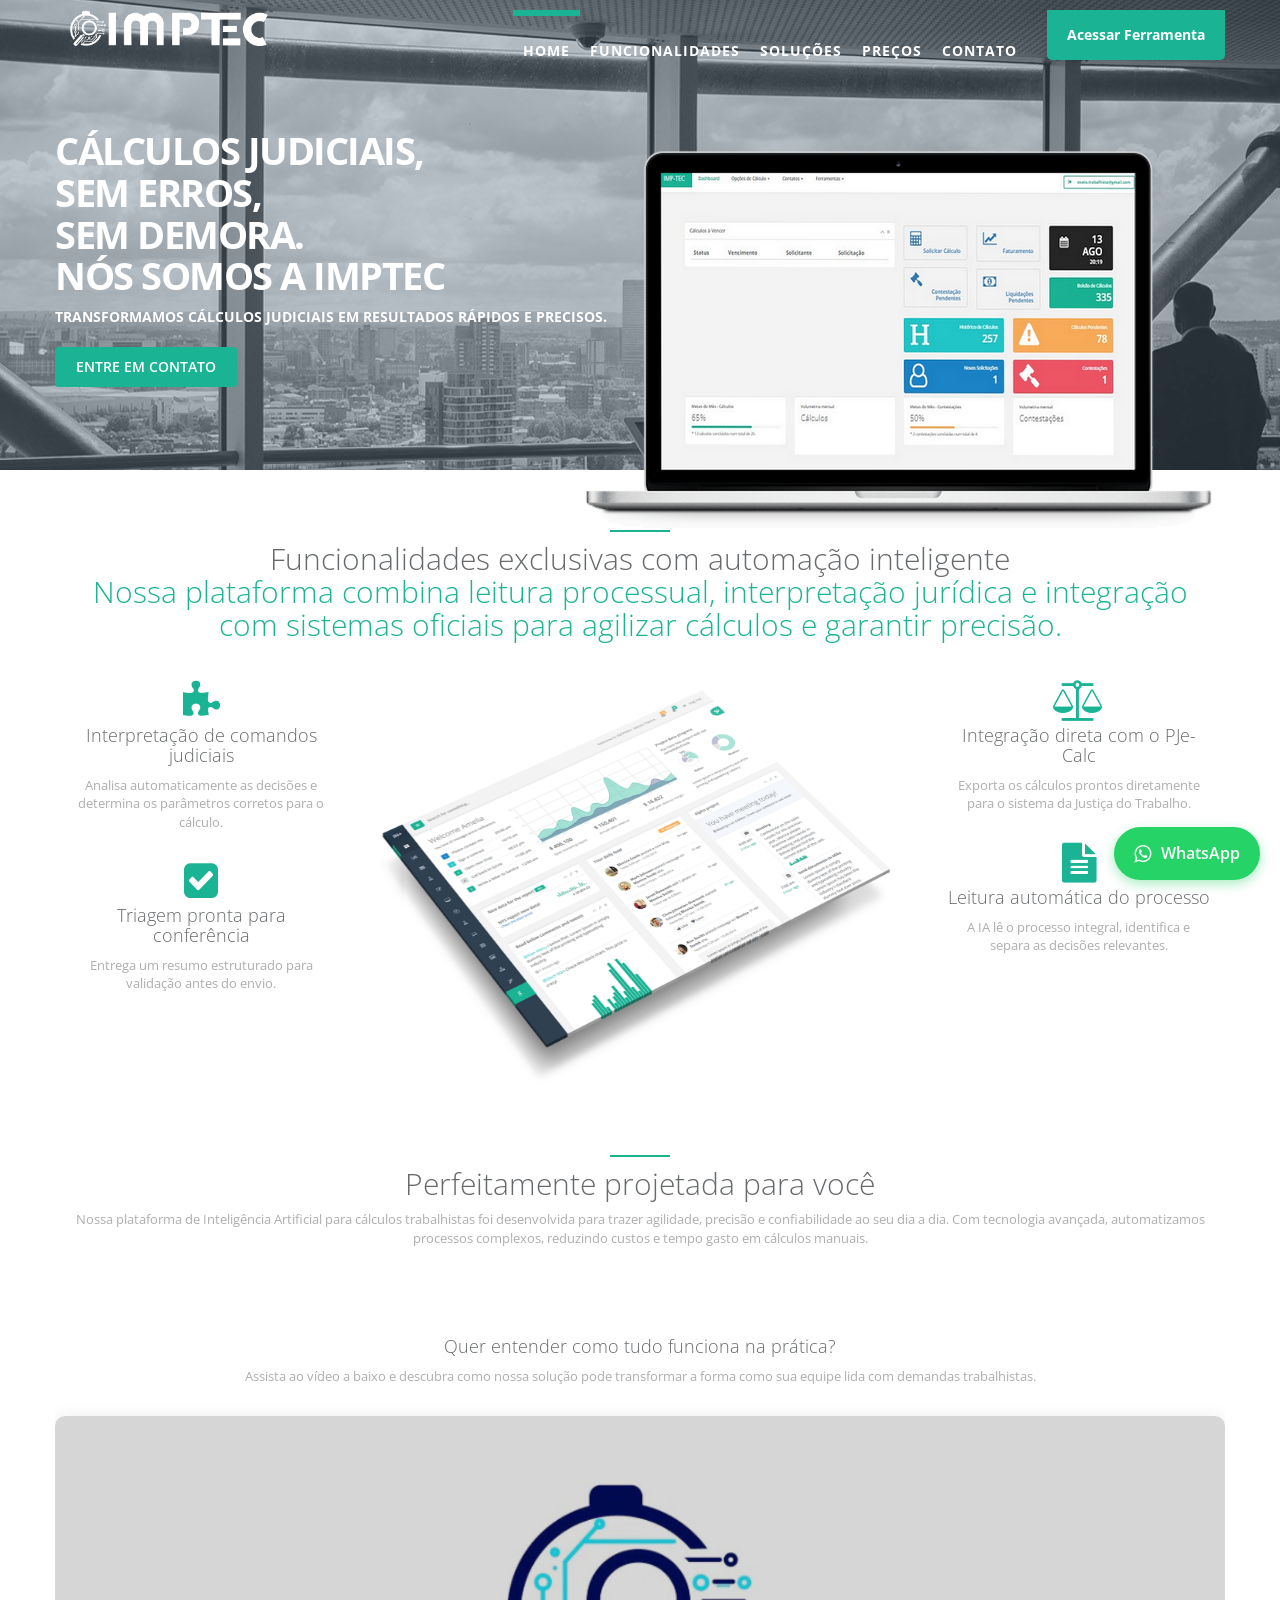
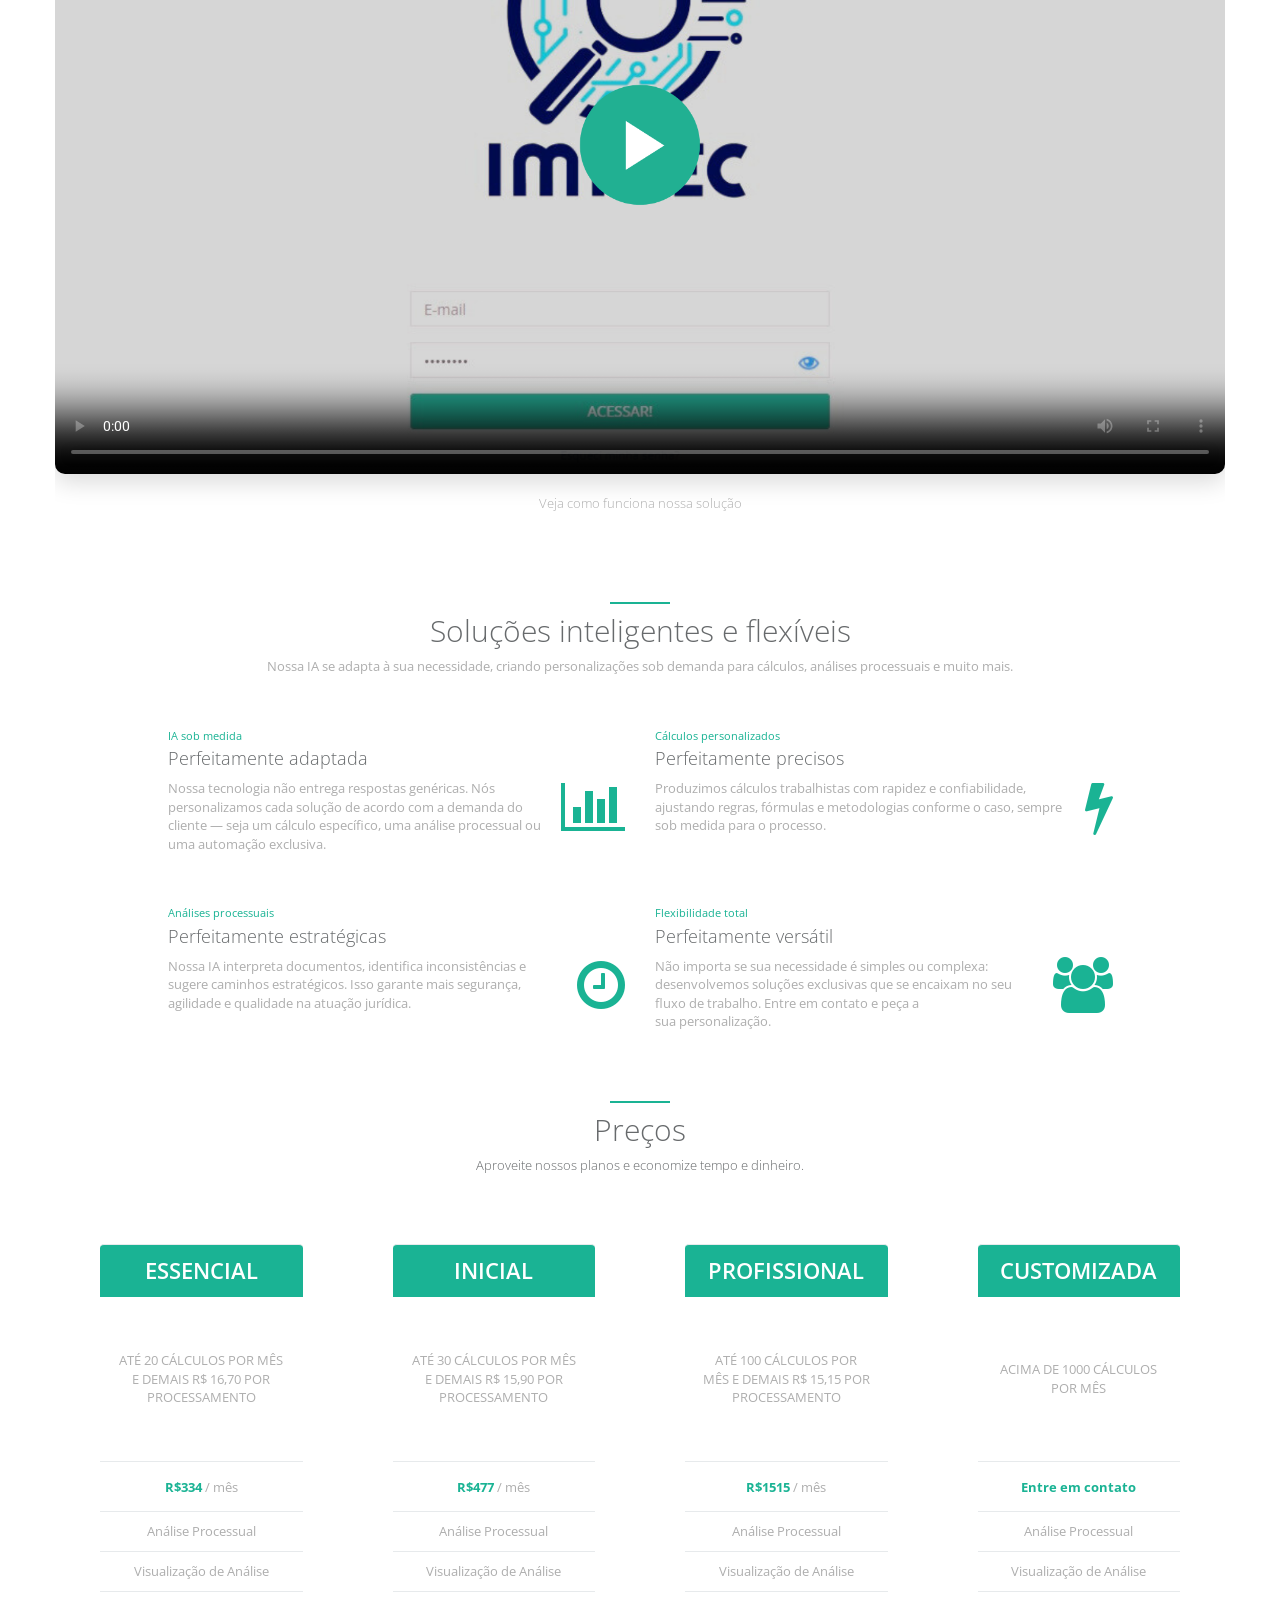
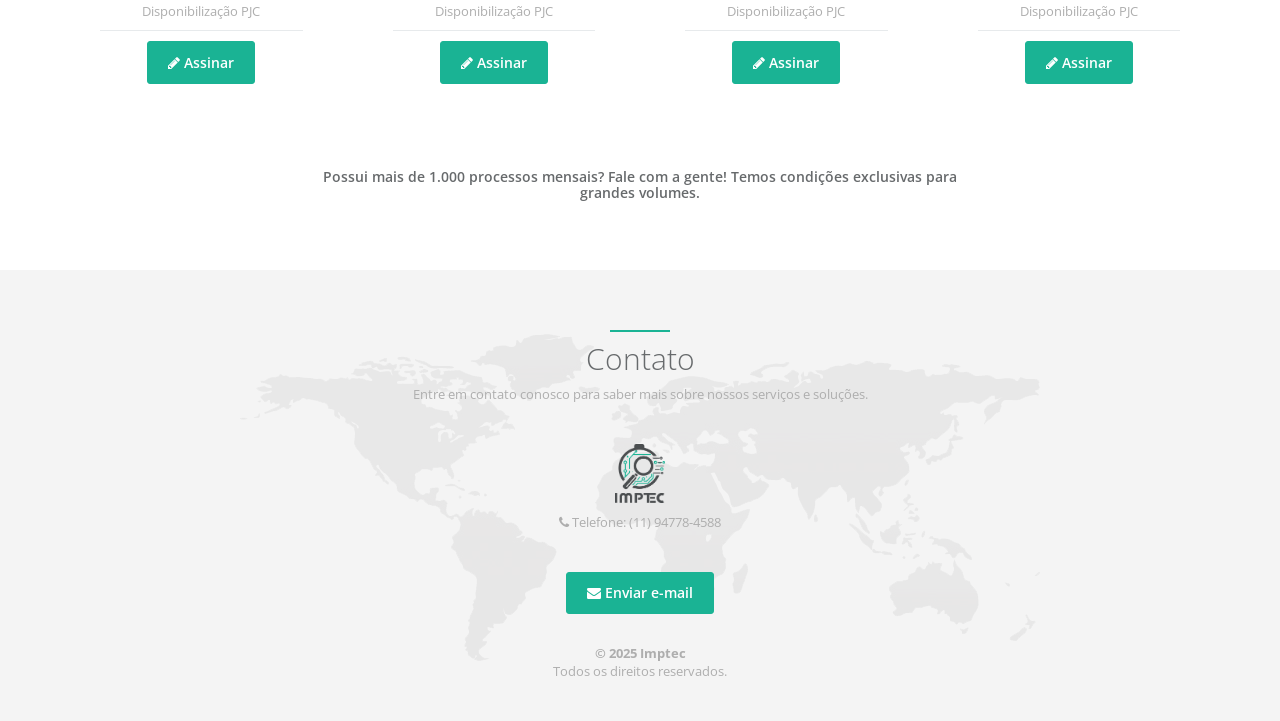
==== commit 74834656: "ajuste de texto dos planos" ====
--- a/index.html
+++ b/index.html
@@ -196,7 +196,7 @@
             <li><a class="page-scroll" href="#solutions">Soluções</a></li>
             <li><a class="page-scroll" href="#pricing">Preços</a></li>
             <li><a class="page-scroll" href="#contact">Contato</a></li>
-            <a class="nav navbar-brand" style="margin-left: 2rem;" href="https://imp-tec.com/login">Acessar Ferramenta</a>
+            <a class="nav navbar-brand" style="margin-left: 2rem;" href="https://portal.imp-tec.com/">Acessar Ferramenta</a>
           </ul>
           <a href="#page-top"><img src="./img/landing/imptec-logo_V2.png" alt="Imptec Logo" class="img-responsive visible-md visible-lg" style="max-width: 200px; height: auto; margin-top: 1rem;"></a>
         </div>
